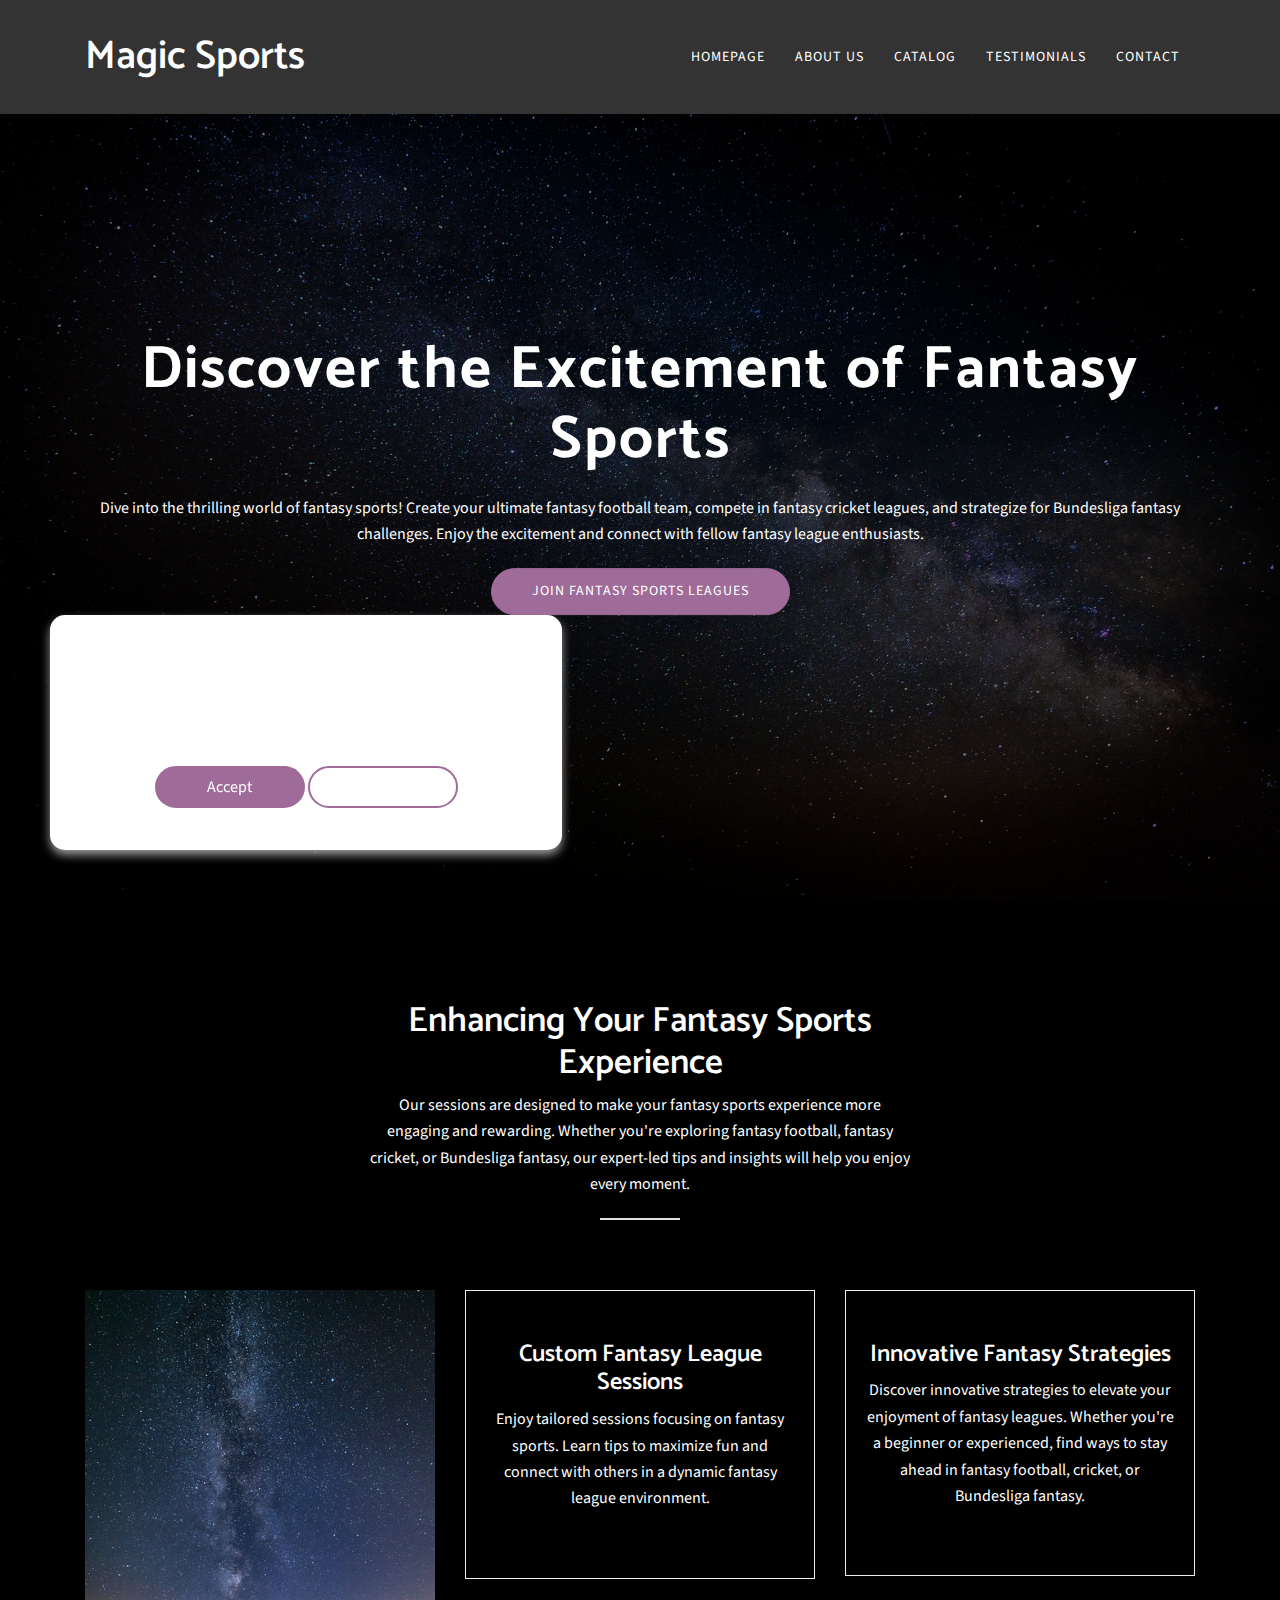
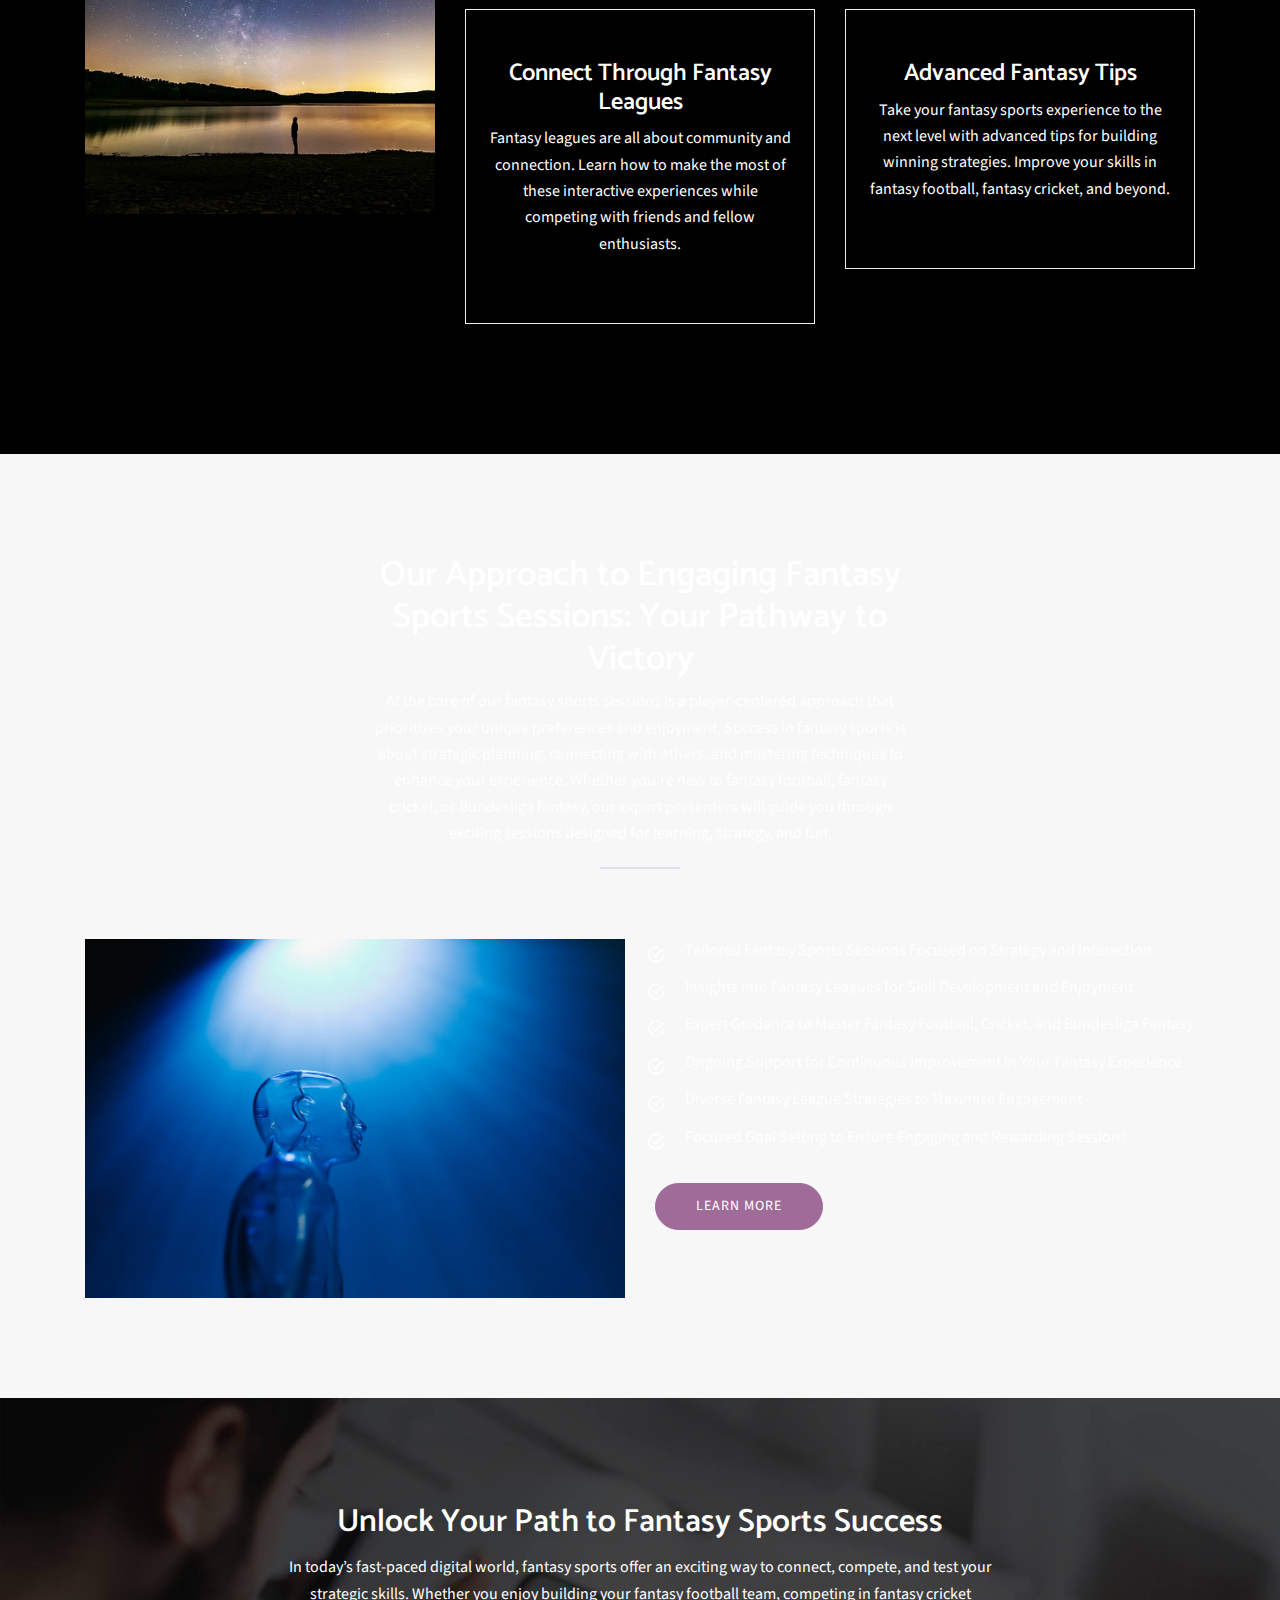
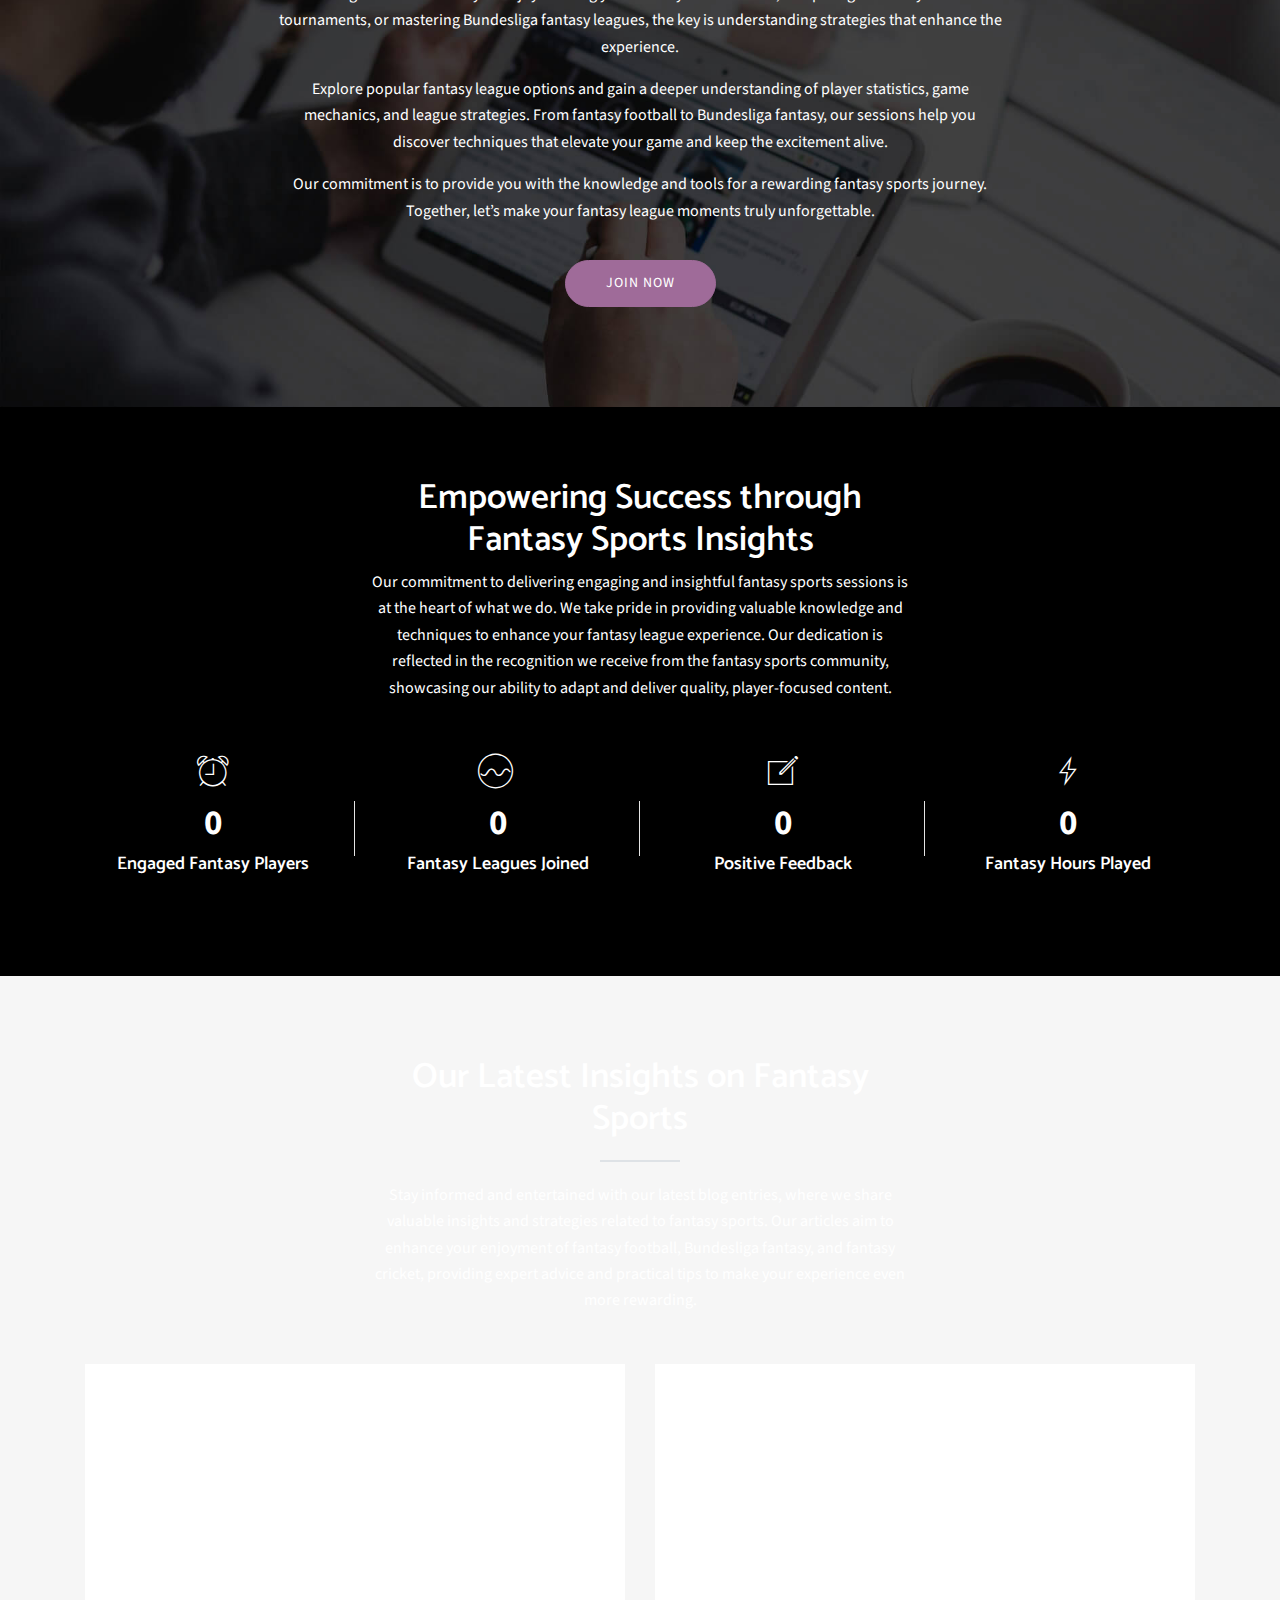
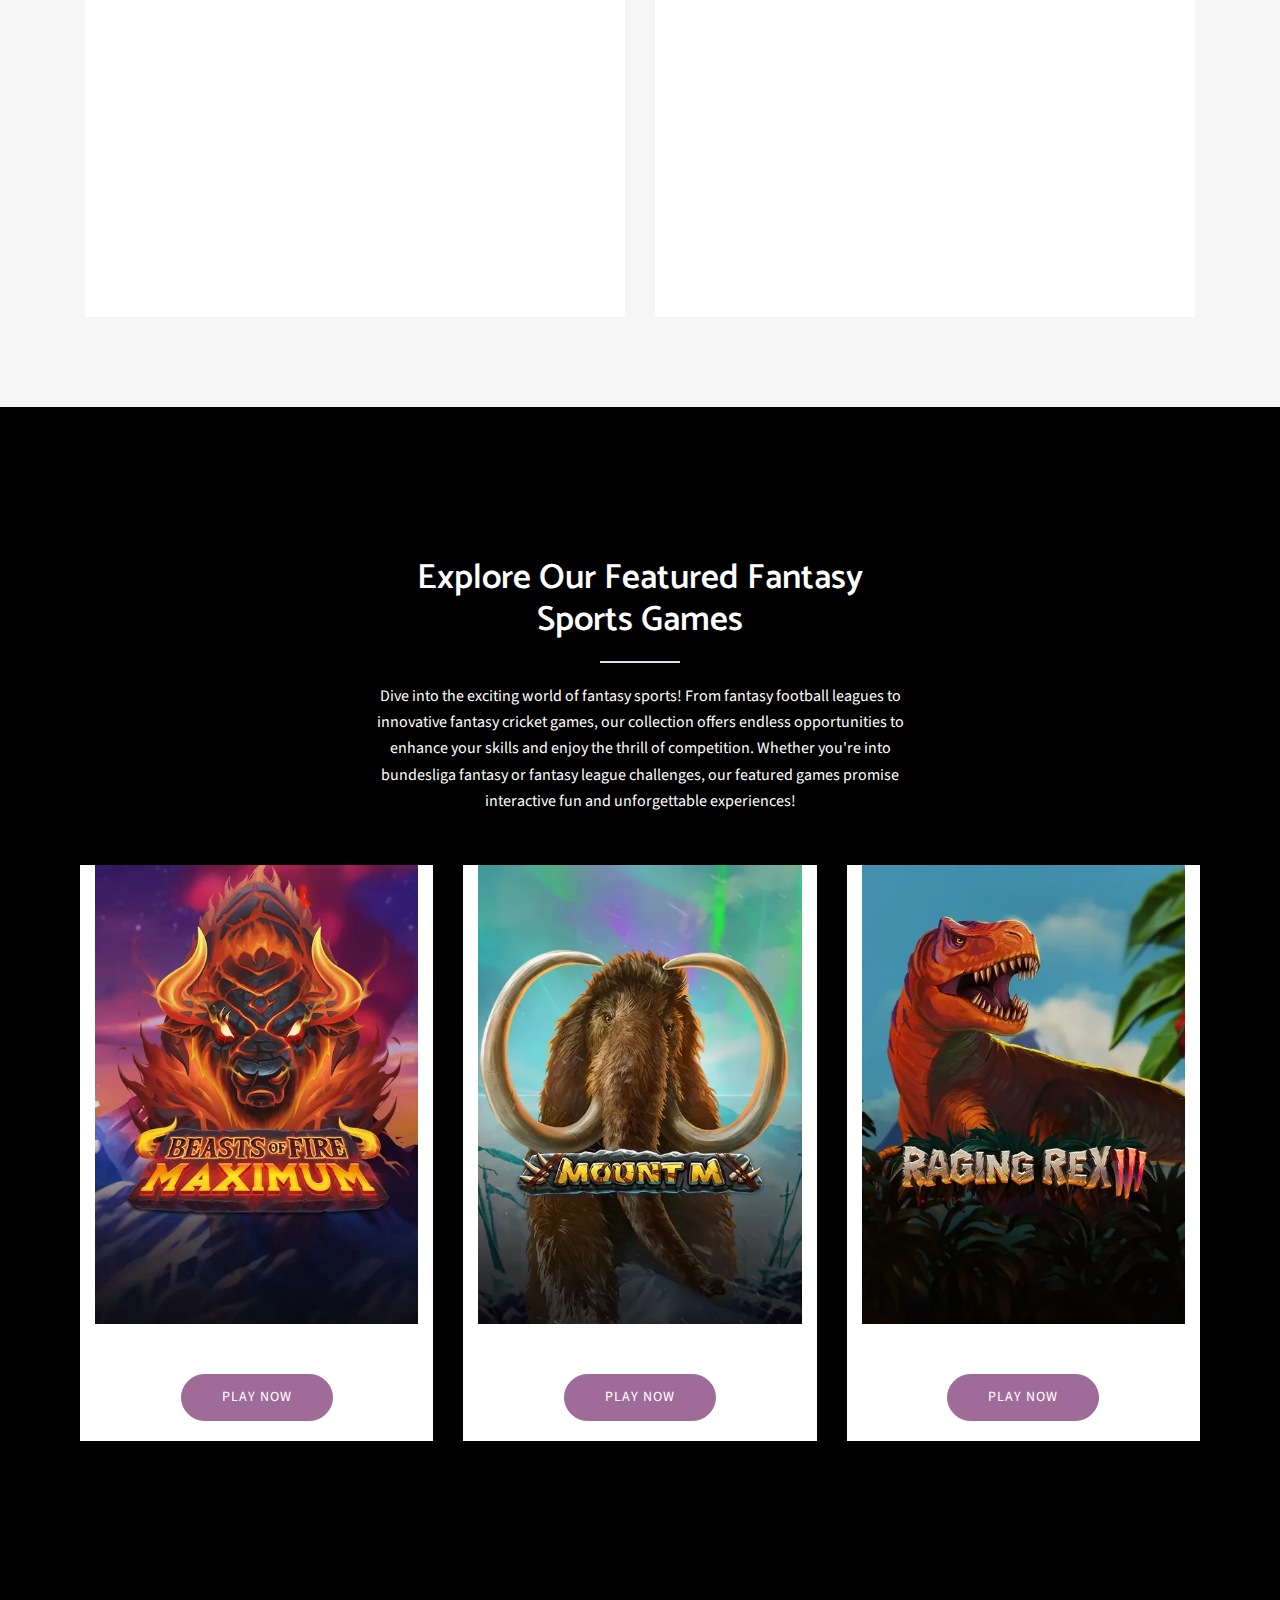
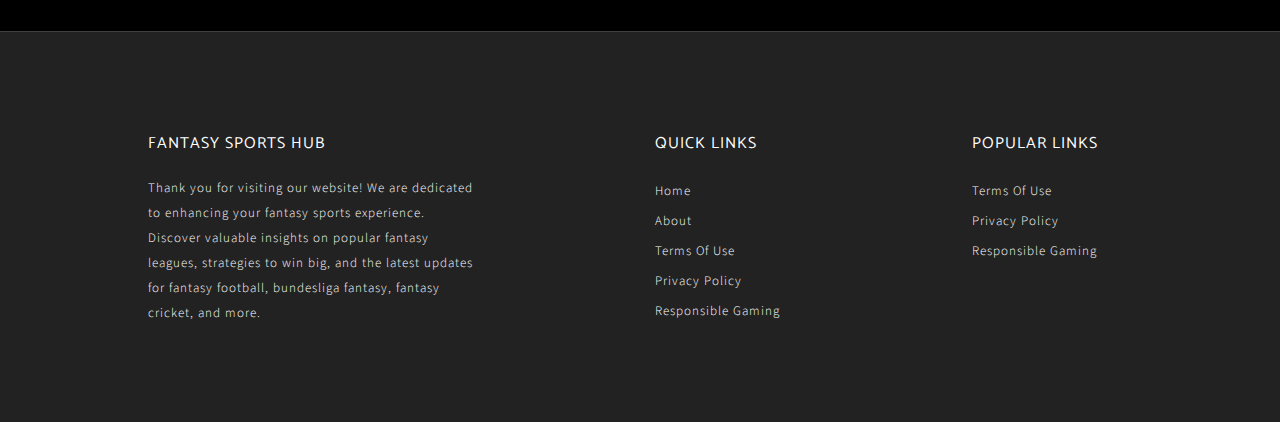
==== index.html @ 57f644b8 "WIP" ====
<!DOCTYPE html>

<html lang="en">
    <head>
        <!-- Basic Page Needs
  ================================================== -->
        <meta charset="utf-8" />
        <title>Magic Sports</title>

        <!-- Mobile Specific Metas
  ================================================== -->
        <meta http-equiv="X-UA-Compatible" content="IE=edge" />
        <meta
            name="description"
            content="One page parallax responsive HTML Template"
        />
        <meta
            name="viewport"
            content="width=device-width, initial-scale=1.0, maximum-scale=5.0"
        />
        <meta name="author" content="Themefisher" />
        <meta name="generator" content="Themefisher Bingo HTML Template v1.0" />

        <!-- Favicon -->
        <link
            rel="shortcut icon"
            type="image/x-icon"
            href="images/favicon.png"
        />

        <!-- CSS
  ================================================== -->
        <!-- Themefisher Icon font -->
        <link rel="stylesheet" href="plugins/themefisher-font/style.css" />
        <!-- bootstrap.min css -->
        <link rel="stylesheet" href="plugins/bootstrap/bootstrap.min.css" />
        <!-- Lightbox.min css -->
        <link rel="stylesheet" href="plugins/lightbox2/css/lightbox.min.css" />
        <!-- animation css -->
        <link rel="stylesheet" href="plugins/animate/animate.css" />
        <!-- Slick Carousel -->
        <link rel="stylesheet" href="plugins/slick/slick.css" />
        <!-- Main Stylesheet -->
        <link rel="stylesheet" href="css/style.css" />
    </head>
    <body id="body">
        <!--
  Start Preloader
  ==================================== -->
        <div id="preloader">
            <div class="preloader">
                <span></span>
                <span></span>
                <span></span>
                <span></span>
                <span></span>
                <span></span>
            </div>
        </div>
        <!--
  End Preloader
  ==================================== -->

        <!--
Fixed Navigation
==================================== -->
        <header class="navigation fixed-top">
            <div class="container">
                <!-- main nav -->
                <nav class="navbar navbar-expand-lg navbar-light px-0">
                    <!-- logo -->
                    <a class="navbar-brand logo" href="index.html">
                        <h1 style="margin-bottom: 0px; color: #9f6b99ff">
                            Magic Sports
                        </h1>
                    </a>
                    <!-- /logo -->
                    <button
                        class="navbar-toggler"
                        type="button"
                        data-toggle="collapse"
                        data-target="#navigation"
                        aria-controls="navigation"
                        aria-expanded="false"
                        aria-label="Toggle navigation"
                    >
                        <span class="navbar-toggler-icon"></span>
                    </button>

                    <div class="collapse navbar-collapse" id="navigation">
                        <ul class="navbar-nav ml-auto text-center">
                            <li class="nav-item">
                                <a class="nav-link" href="index.html"
                                    >Homepage</a
                                >
                            </li>

                            <li class="nav-item">
                                <a class="nav-link" href="about.html"
                                    >About Us</a
                                >
                            </li>
                            <li class="nav-item">
                                <a class="nav-link" href="service.html"
                                    >Catalog</a
                                >
                            </li>
                            <li class="nav-item">
                                <a class="nav-link" href="testimonials.html"
                                    >Testimonials</a
                                >
                            </li>
                            <li class="nav-item">
                                <a class="nav-link" href="contact.html"
                                    >Contact</a
                                >
                            </li>
                        </ul>
                    </div>
                </nav>
                <!-- /main nav -->
            </div>
        </header>
        <!--
End Fixed Navigation
==================================== -->

        <div class="hero-slider">
            <div
                class="slider-item th-fullpage hero-area"
                style="background-image: url(images/slider/slider-bg-1.jpg)"
            >
                <div class="container">
                    <div class="row">
                        <div class="col-md-12 text-center">
                            <h1
                                data-duration-in=".3"
                                data-animation-in="fadeInUp"
                                data-delay-in=".1"
                            >
                                Discover the Excitement of Fantasy Sports
                            </h1>
                            <p
                                data-duration-in=".3"
                                data-animation-in="fadeInUp"
                                data-delay-in=".5"
                            >
                                Dive into the thrilling world of fantasy sports!
                                Create your ultimate fantasy football team,
                                compete in fantasy cricket leagues, and
                                strategize for Bundesliga fantasy challenges.
                                Enjoy the excitement and connect with fellow
                                fantasy league enthusiasts.
                            </p>
                            <a
                                data-duration-in=".3"
                                data-animation-in="fadeInUp"
                                data-delay-in=".8"
                                class="btn btn-main"
                                href="service.html"
                                >Join Fantasy Sports Leagues</a
                            >
                        </div>
                    </div>
                </div>
            </div>
            <div
                class="slider-item th-fullpage hero-area"
                style="background-image: url(images/slider/slider-bg-2.jpg)"
            >
                <div class="container">
                    <div class="row">
                        <div class="col-md-12 text-center">
                            <h1
                                data-duration-in=".3"
                                data-animation-in="fadeInDown"
                                data-delay-in=".1"
                            >
                                Master the Art of Fantasy Leagues
                            </h1>
                            <p
                                data-duration-in=".3"
                                data-animation-in="fadeInDown"
                                data-delay-in=".5"
                            >
                                Learn strategies to enhance your experience in
                                fantasy sports. Whether you're building a
                                fantasy football squad, competing in fantasy
                                cricket tournaments, or exploring Bundesliga
                                fantasy leagues, our expert tips will help you
                                dominate the game.
                            </p>
                            <a
                                data-duration-in=".3"
                                data-animation-in="fadeInDown"
                                data-delay-in=".8"
                                class="btn btn-main"
                                href="about.html"
                                >Start Your Fantasy Journey</a
                            >
                        </div>
                    </div>
                </div>
            </div>
        </div>

        <!--
Start About Section
====================================
-->
        <section class="service-2 section">
            <div class="container">
                <div class="row justify-content-center">
                    <div class="col-lg-6">
                        <!-- section title -->
                        <div class="title text-center">
                            <h2>Enhancing Your Fantasy Sports Experience</h2>
                            <p>
                                Our sessions are designed to make your fantasy
                                sports experience more engaging and rewarding.
                                Whether you're exploring fantasy football,
                                fantasy cricket, or Bundesliga fantasy, our
                                expert-led tips and insights will help you enjoy
                                every moment.
                            </p>
                            <div class="border"></div>
                        </div>
                        <!-- /section title -->
                    </div>
                </div>
                <div class="row">
                    <div class="col-md-4 text-center d-none d-md-block">
                        <img
                            loading="lazy"
                            src="images/about/member.jpg"
                            class="img-fluid inline-block"
                            alt=""
                        />
                    </div>
                    <div class="col-md-8">
                        <div class="row text-center">
                            <div class="col-md-6 col-sm-6">
                                <div class="service-item">
                                    <h4>Custom Fantasy League Sessions</h4>
                                    <p>
                                        Enjoy tailored sessions focusing on
                                        fantasy sports. Learn tips to maximize
                                        fun and connect with others in a dynamic
                                        fantasy league environment.
                                    </p>
                                </div>
                            </div>
                            <!-- END COL -->
                            <div class="col-md-6 col-sm-6">
                                <div class="service-item">
                                    <h4>Innovative Fantasy Strategies</h4>
                                    <p>
                                        Discover innovative strategies to
                                        elevate your enjoyment of fantasy
                                        leagues. Whether you're a beginner or
                                        experienced, find ways to stay ahead in
                                        fantasy football, cricket, or Bundesliga
                                        fantasy.
                                    </p>
                                </div>
                            </div>
                            <!-- END COL -->
                            <div class="col-md-6 col-sm-6">
                                <div class="service-item">
                                    <h4>Connect Through Fantasy Leagues</h4>
                                    <p>
                                        Fantasy leagues are all about community
                                        and connection. Learn how to make the
                                        most of these interactive experiences
                                        while competing with friends and fellow
                                        enthusiasts.
                                    </p>
                                </div>
                            </div>
                            <!-- END COL -->
                            <div class="col-md-6 col-sm-6">
                                <div class="service-item">
                                    <h4>Advanced Fantasy Tips</h4>
                                    <p>
                                        Take your fantasy sports experience to
                                        the next level with advanced tips for
                                        building winning strategies. Improve
                                        your skills in fantasy football, fantasy
                                        cricket, and beyond.
                                    </p>
                                </div>
                            </div>
                            <!-- END COL -->
                        </div>
                    </div>
                </div>
                <!-- End row -->
            </div>
            <!-- End container -->
        </section>
        <!-- End section -->

        <section class="about-2 section" id="about">
            <div class="container">
                <div class="row justify-content-center">
                    <!-- section title -->
                    <div class="col-lg-6">
                        <div class="title text-center">
                            <h2>
                                Our Approach to Engaging Fantasy Sports
                                Sessions: Your Pathway to Victory
                            </h2>
                            <p>
                                At the core of our fantasy sports sessions is a
                                player-centered approach that prioritizes your
                                unique preferences and enjoyment. Success in
                                fantasy sports is about strategic planning,
                                connecting with others, and mastering techniques
                                to enhance your experience. Whether you're new
                                to fantasy football, fantasy cricket, or
                                Bundesliga fantasy, our expert presenters will
                                guide you through exciting sessions designed for
                                learning, strategy, and fun.
                            </p>
                            <div class="border"></div>
                        </div>
                    </div>
                    <!-- /section title -->
                </div>

                <div class="row">
                    <div class="col-md-6 mb-4 mb-md-0">
                        <img
                            loading="lazy"
                            src="images/about/approach.jpg"
                            class="img-fluid"
                            alt=""
                        />
                    </div>
                    <div class="col-md-6">
                        <ul class="checklist">
                            <li>
                                Tailored Fantasy Sports Sessions Focused on
                                Strategy and Interaction
                            </li>
                            <li>
                                Insights into Fantasy Leagues for Skill
                                Development and Enjoyment
                            </li>
                            <li>
                                Expert Guidance to Master Fantasy Football,
                                Cricket, and Bundesliga Fantasy
                            </li>
                            <li>
                                Ongoing Support for Continuous Improvement in
                                Your Fantasy Experience
                            </li>
                            <li>
                                Diverse Fantasy League Strategies to Maximize
                                Engagement
                            </li>
                            <li>
                                Focused Goal Setting to Ensure Engaging and
                                Rewarding Sessions
                            </li>
                        </ul>
                        <a href="about.html" class="btn btn-main mt-20"
                            >Learn More</a
                        >
                    </div>
                </div>
                <!-- End row -->
            </div>
            <!-- End container -->
        </section>
        <!-- End section -->

        <!--
        Start Call To Action
        ==================================== -->
        <section class="call-to-action section">
            <div class="container">
                <div class="row justify-content-center">
                    <div class="col-xl-8 col-lg-8 text-center">
                        <h2>Unlock Your Path to Fantasy Sports Success</h2>
                        <p>
                            In today’s fast-paced digital world, fantasy sports
                            offer an exciting way to connect, compete, and test
                            your strategic skills. Whether you enjoy building
                            your fantasy football team, competing in fantasy
                            cricket tournaments, or mastering Bundesliga fantasy
                            leagues, the key is understanding strategies that
                            enhance the experience.
                        </p>
                        <p>
                            Explore popular fantasy league options and gain a
                            deeper understanding of player statistics, game
                            mechanics, and league strategies. From fantasy
                            football to Bundesliga fantasy, our sessions help
                            you discover techniques that elevate your game and
                            keep the excitement alive.
                        </p>
                        <p>
                            Our commitment is to provide you with the knowledge
                            and tools for a rewarding fantasy sports journey.
                            Together, let’s make your fantasy league moments
                            truly unforgettable.
                        </p>
                        <a href="contact.html" class="btn btn-main">Join Now</a>
                    </div>
                </div>
                <!-- End row -->
            </div>
            <!-- End container -->
        </section>
        <!-- End section -->

        <!--
Start Counter Section
====================================
-->
        <section class="counter-wrapper section-sm">
            <div class="container">
                <div class="row justify-content-center">
                    <div class="col-xl-6 col-lg-8 text-center">
                        <div class="title">
                            <h2>
                                Empowering Success through Fantasy Sports
                                Insights
                            </h2>
                            <p>
                                Our commitment to delivering engaging and
                                insightful fantasy sports sessions is at the
                                heart of what we do. We take pride in providing
                                valuable knowledge and techniques to enhance
                                your fantasy league experience. Our dedication
                                is reflected in the recognition we receive from
                                the fantasy sports community, showcasing our
                                ability to adapt and deliver quality,
                                player-focused content.
                            </p>
                        </div>
                    </div>
                </div>
                <div class="row">
                    <!-- first count item -->
                    <div class="col-md-3 col-sm-6 col-xs-6 text-center">
                        <div class="counters-item">
                            <i class="tf-ion-ios-alarm-outline"></i>
                            <div>
                                <span class="counter" data-count="2000">0</span>
                            </div>
                            <h3>Engaged Fantasy Players</h3>
                        </div>
                    </div>
                    <!-- end first count item -->

                    <!-- second count item -->
                    <div class="col-md-3 col-sm-6 col-xs-6 text-center">
                        <div class="counters-item">
                            <i class="tf-ion-ios-analytics-outline"></i>
                            <div>
                                <span class="counter" data-count="150">0</span>
                            </div>
                            <h3>Fantasy Leagues Joined</h3>
                        </div>
                    </div>
                    <!-- end second count item -->

                    <!-- third count item -->
                    <div class="col-md-3 col-sm-6 col-xs-6 text-center">
                        <div class="counters-item">
                            <i class="tf-ion-ios-compose-outline"></i>
                            <div>
                                <span class="counter" data-count="500">0</span>
                            </div>
                            <h3>Positive Feedback</h3>
                        </div>
                    </div>
                    <!-- end third count item -->

                    <!-- fourth count item -->
                    <div class="col-md-3 col-sm-6 col-xs-6 text-center">
                        <div class="counters-item kill-border">
                            <i class="tf-ion-ios-bolt-outline"></i>
                            <div>
                                <span class="counter" data-count="3000">0</span>
                            </div>
                            <h3>Fantasy Hours Played</h3>
                        </div>
                    </div>
                    <!-- end fourth count item -->
                </div>
                <!-- end row -->
            </div>
            <!-- end container -->
        </section>
        <!-- end section -->

        <!--
Start Blog Section
===========================================
-->
        <section class="blog" id="blog">
            <div class="container">
                <div class="row justify-content-center">
                    <!-- section title -->
                    <div class="col-xl-6 col-lg-8">
                        <div class="title text-center">
                            <h2>
                                Our Latest Insights
                                <span class="color">on Fantasy Sports</span>
                            </h2>
                            <div class="border"></div>
                            <p>
                                Stay informed and entertained with our latest
                                blog entries, where we share valuable insights
                                and strategies related to fantasy sports. Our
                                articles aim to enhance your enjoyment of
                                fantasy football, Bundesliga fantasy, and
                                fantasy cricket, providing expert advice and
                                practical tips to make your experience even more
                                rewarding.
                            </p>
                        </div>
                    </div>
                    <!-- /section title -->
                </div>

                <div class="row">
                    <!-- single blog post -->
                    <article class="col-lg-6 col-md-6">
                        <div class="post-item">
                            <div class="media-wrapper">
                                <img
                                    loading="lazy"
                                    src="images/blog/post-1.jpg"
                                    alt="fantasy sports strategies cover image"
                                    class="img-fluid"
                                />
                            </div>

                            <div class="content">
                                <h3>
                                    <a>Mastering Fantasy Football Strategies</a>
                                </h3>
                                <p>
                                    This blog post dives into essential
                                    strategies to enhance your experience with
                                    fantasy football. Learn how to draft the
                                    best players, manage your team effectively,
                                    and compete in fantasy leagues to achieve
                                    success.
                                </p>
                            </div>
                        </div>
                    </article>
                    <!-- /single blog post -->

                    <!-- single blog post -->
                    <article class="col-lg-6 col-md-6">
                        <div class="post-item">
                            <div class="media-wrapper">
                                <img
                                    loading="lazy"
                                    src="images/blog/post-2.jpg"
                                    alt="fantasy cricket tips cover image"
                                    class="img-fluid"
                                />
                            </div>

                            <div class="content">
                                <h3>
                                    <a>Top Tips for Fantasy Cricket Success</a>
                                </h3>
                                <p>
                                    Discover the key strategies for excelling in
                                    fantasy cricket. From player selection to
                                    understanding match conditions, this article
                                    provides insights to help you dominate your
                                    fantasy league.
                                </p>
                            </div>
                        </div>
                    </article>
                    <!-- end single blog post -->
                </div>
                <!-- end row -->
            </div>
            <!-- end container -->
        </section>
        <!-- end section -->

        <!-- Featured Fantasy Sports Start -->
        <section style="margin-top: 100px; margin-bottom: 140px">
            <div class="container" style="padding: 50px 10px">
                <!-- section title -->
                <div class="row justify-content-center">
                    <div class="col-xl-6 col-lg-8">
                        <div class="title text-center">
                            <h2>
                                Explore Our Featured
                                <span class="color">Fantasy Sports Games</span>
                            </h2>
                            <div class="border"></div>
                            <p>
                                Dive into the exciting world of fantasy sports!
                                From fantasy football leagues to innovative
                                fantasy cricket games, our collection offers
                                endless opportunities to enhance your skills and
                                enjoy the thrill of competition. Whether you're
                                into bundesliga fantasy or fantasy league
                                challenges, our featured games promise
                                interactive fun and unforgettable experiences!
                            </p>
                        </div>
                    </div>
                </div>
                <!-- /section title -->
                <div>
                    <div class="row">
                        <div class="col-lg-4 col-md-6 col-sm-12 text-center">
                            <div
                                style="
                                    background-color: #fff;
                                    padding: 0px 15px 20px;
                                "
                            >
                                <img
                                    src="images/about-1.jpg"
                                    alt="Fantasy Football League"
                                    style="
                                        width: 100%;
                                        margin-bottom: 10px;
                                        object-fit: cover;
                                    "
                                />
                                <h5 class="mb-3">Fantasy Football League</h5>
                                <button
                                    type="button"
                                    class="btn btn-outline-primary"
                                    id="triggerImage"
                                >
                                    Play Now
                                </button>
                                <div
                                    class="iframe-container"
                                    id="iframeContainer"
                                >
                                    <div class="iframe-content">
                                        <button class="close-btn" id="closeBtn">
                                            X
                                        </button>
                                        <iframe
                                            class="iframe"
                                            frameborder="0"
                                            scrolling="auto"
                                            allowfullscreen=""
                                            loading="lazy"
                                            src="https://fantasy-sports.example.com/football"
                                        ></iframe>
                                    </div>
                                </div>
                            </div>
                        </div>

                        <div class="col-lg-4 col-md-6 col-sm-12 text-center">
                            <div
                                style="
                                    background-color: #fff;
                                    padding: 0px 15px 20px;
                                "
                            >
                                <img
                                    src="images/about-2.jpg"
                                    alt="Fantasy Cricket Championship"
                                    style="
                                        width: 100%;
                                        margin-bottom: 10px;
                                        object-fit: cover;
                                    "
                                />
                                <h5 class="mb-3">
                                    Fantasy Cricket Championship
                                </h5>
                                <button
                                    type="button"
                                    class="btn btn-outline-primary"
                                    id="triggerImage2"
                                >
                                    Play Now
                                </button>
                                <div
                                    class="iframe-container"
                                    id="iframeContainer2"
                                >
                                    <div class="iframe-content">
                                        <button
                                            class="close-btn"
                                            id="closeBtn2"
                                        >
                                            X
                                        </button>
                                        <iframe
                                            class="iframe"
                                            frameborder="0"
                                            scrolling="auto"
                                            allowfullscreen=""
                                            loading="lazy"
                                            src="https://fantasy-sports.example.com/cricket"
                                        ></iframe>
                                    </div>
                                </div>
                            </div>
                        </div>

                        <div class="col-lg-4 col-md-6 col-sm-12 text-center">
                            <div
                                style="
                                    background-color: #fff;
                                    padding: 0px 15px 20px;
                                "
                            >
                                <img
                                    src="images/about-3.jpg"
                                    alt="Bundesliga Fantasy Challenge"
                                    style="
                                        width: 100%;
                                        margin-bottom: 10px;
                                        object-fit: cover;
                                    "
                                />
                                <h5 class="mb-3">
                                    Bundesliga Fantasy Challenge
                                </h5>
                                <button
                                    type="button"
                                    class="btn btn-outline-primary"
                                    id="triggerImage3"
                                >
                                    Play Now
                                </button>
                                <div
                                    class="iframe-container"
                                    id="iframeContainer3"
                                >
                                    <div class="iframe-content">
                                        <button
                                            class="close-btn"
                                            id="closeBtn3"
                                        >
                                            X
                                        </button>
                                        <iframe
                                            class="iframe"
                                            frameborder="0"
                                            scrolling="auto"
                                            allowfullscreen=""
                                            loading="lazy"
                                            src="https://fantasy-sports.example.com/bundesliga"
                                        ></iframe>
                                    </div>
                                </div>
                            </div>
                        </div>
                    </div>
                </div>
            </div>
        </section>
        <!-- Featured Fantasy Sports End -->

        <footer id="footer" class="bg-one">
            <div class="top-footer">
                <div class="container">
                    <div class="row justify-content-around">
                        <div class="col-lg-4 col-md-6 mb-5 mb-lg-0">
                            <h3>Fantasy Sports Hub</h3>
                            <p>
                                Thank you for visiting our website! We are
                                dedicated to enhancing your fantasy sports
                                experience. Discover valuable insights on
                                popular fantasy leagues, strategies to win big,
                                and the latest updates for fantasy football,
                                bundesliga fantasy, fantasy cricket, and more.
                            </p>
                        </div>
                        <!-- End of .col-sm-3 -->

                        <div class="col-lg-2 col-md-6 mb-5 mb-md-0">
                            <ul>
                                <li>
                                    <h3>Quick Links</h3>
                                </li>
                                <li><a href="index.html">Home</a></li>
                                <li><a href="about.html">About</a></li>
                                <li>
                                    <a href="terms-of-use.html">Terms Of Use</a>
                                </li>
                                <li>
                                    <a href="privacy-policy.html"
                                        >Privacy Policy</a
                                    >
                                </li>
                                <li>
                                    <a href="responsible-gaming.html"
                                        >Responsible Gaming</a
                                    >
                                </li>
                            </ul>
                        </div>
                        <!-- End of .col-sm-3 -->

                        <div class="col-lg-2 col-md-6 mb-5 mb-md-0">
                            <ul>
                                <li>
                                    <h3>Popular Links</h3>
                                </li>
                                <li>
                                    <a href="terms-of-use.html">Terms Of Use</a>
                                </li>
                                <li>
                                    <a href="privacy-policy.html"
                                        >Privacy Policy</a
                                    >
                                </li>
                                <li>
                                    <a href="responsible-gaming.html"
                                        >Responsible Gaming</a
                                    >
                                </li>
                            </ul>
                        </div>
                        <!-- End of .col-sm-3 -->
                    </div>
                </div>
                <!-- end container -->
            </div>
        </footer>
        <!-- end footer -->

        <!-- Cookie banner -->
        <div class="cookie-wrapper show">
            <div>
                <i class="bx bx-cookie"></i>
                <h2 style="text-align: center">Cookie Consent</h2>
            </div>

            <div class="data">
                <p>
                    This website uses cookies to provide you with a superior and
                    more relevant browsing experience on the site.
                    <a href="privacy-policy.html">Learn more...</a>
                </p>
            </div>

            <div class="buttons">
                <button class="cookie-button" id="acceptBtn">Accept</button>
                <button class="cookie-button" id="declineBtn">Decline</button>
            </div>
        </div>
        <!-- End Cookie banner -->

        <!-- end Footer Area
========================================== -->
        <!-- 
    Essential Scripts
    =====================================-->

        <!-- JavaScript Libraries -->
        <script>
            document
                .getElementById('triggerImage')
                .addEventListener('click', function () {
                    document.getElementById('iframeContainer').style.display =
                        'flex';
                });

            document
                .getElementById('closeBtn')
                .addEventListener('click', function () {
                    document.getElementById('iframeContainer').style.display =
                        'none';
                });
        </script>
        <script>
            document
                .getElementById('triggerImage2')
                .addEventListener('click', function () {
                    document.getElementById('iframeContainer2').style.display =
                        'flex';
                });

            document
                .getElementById('closeBtn2')
                .addEventListener('click', function () {
                    document.getElementById('iframeContainer2').style.display =
                        'none';
                });
        </script>
        <script>
            document
                .getElementById('triggerImage3')
                .addEventListener('click', function () {
                    document.getElementById('iframeContainer3').style.display =
                        'flex';
                });

            document
                .getElementById('closeBtn3')
                .addEventListener('click', function () {
                    document.getElementById('iframeContainer3').style.display =
                        'none';
                });
        </script>

        <!-- Main jQuery -->
        <script src="plugins/jquery/jquery.min.js"></script>

        <!-- Bootstrap4 -->
        <script src="plugins/bootstrap/bootstrap.min.js"></script>
        <!-- Parallax -->
        <script src="plugins/parallax/jquery.parallax-1.1.3.js"></script>
        <!-- lightbox -->
        <script src="plugins/lightbox2/js/lightbox.min.js"></script>
        <!-- Owl Carousel -->
        <script src="plugins/slick/slick.min.js"></script>
        <!-- filter -->
        <script src="plugins/filterizr/jquery.filterizr.min.js"></script>
        <!-- Smooth Scroll js -->
        <script src="plugins/smooth-scroll/smooth-scroll.min.js"></script>

        <!-- Custom js -->
        <script src="js/script.js"></script>
        <script src="js/cookiebanner.js"></script>
    </body>
</html>
---- plugins/themefisher-font/style.css ----
@font-face {
  font-family: 'themefisher-font';
  src:  url('fonts/themefisher-font.eot?ug5hnh');
  src:  url('fonts/themefisher-font.eot?ug5hnh#iefix') format('embedded-opentype'),
    url('fonts/themefisher-font.ttf?ug5hnh') format('truetype'),
    url('fonts/themefisher-font.woff?ug5hnh') format('woff'),
    url('fonts/themefisher-font.svg?ug5hnh#themefisher-font') format('svg');
  font-weight: normal;
  font-style: normal;
}

[class^="tf-"], [class*=" tf-"] {
  /* use !important to prevent issues with browser extensions that change fonts */
  font-family: 'themefisher-font' !important;
  speak: none;
  font-style: normal;
  font-weight: normal;
  font-variant: normal;
  text-transform: none;
  line-height: 1;

  /* Better Font Rendering =========== */
  -webkit-font-smoothing: antialiased;
  -moz-osx-font-smoothing: grayscale;
}

.tf-ion-alert-circled:before {
  content: "\f100";
}
.tf-ion-alert:before {
  content: "\f101";
}
.tf-ion-android-add-circle:before {
  content: "\f359";
}
.tf-ion-android-add:before {
  content: "\f2c7";
}
.tf-ion-android-alarm-clock:before {
  content: "\f35a";
}
.tf-ion-android-alert:before {
  content: "\f35b";
}
.tf-ion-android-apps:before {
  content: "\f35c";
}
.tf-ion-android-archive:before {
  content: "\f2c9";
}
.tf-ion-android-arrow-back:before {
  content: "\f2ca";
}
.tf-ion-android-arrow-down:before {
  content: "\f35d";
}
.tf-ion-android-arrow-dropdown-circle:before {
  content: "\f35e";
}
.tf-ion-android-arrow-dropdown:before {
  content: "\f35f";
}
.tf-ion-android-arrow-dropleft-circle:before {
  content: "\f360";
}
.tf-ion-android-arrow-dropleft:before {
  content: "\f361";
}
.tf-ion-android-arrow-dropright-circle:before {
  content: "\f362";
}
.tf-ion-android-arrow-dropright:before {
  content: "\f363";
}
.tf-ion-android-arrow-dropup-circle:before {
  content: "\f364";
}
.tf-ion-android-arrow-dropup:before {
  content: "\f365";
}
.tf-ion-android-arrow-forward:before {
  content: "\f30f";
}
.tf-ion-android-arrow-up:before {
  content: "\f366";
}
.tf-ion-android-attach:before {
  content: "\f367";
}
.tf-ion-android-bar:before {
  content: "\f368";
}
.tf-ion-android-bicycle:before {
  content: "\f369";
}
.tf-ion-android-boat:before {
  content: "\f36a";
}
.tf-ion-android-bookmark:before {
  content: "\f36b";
}
.tf-ion-android-bulb:before {
  content: "\f36c";
}
.tf-ion-android-bus:before {
  content: "\f36d";
}
.tf-ion-android-calendar:before {
  content: "\f2d1";
}
.tf-ion-android-call:before {
  content: "\f2d2";
}
.tf-ion-android-camera:before {
  content: "\f2d3";
}
.tf-ion-android-cancel:before {
  content: "\f36e";
}
.tf-ion-android-car:before {
  content: "\f36f";
}
.tf-ion-android-cart:before {
  content: "\f370";
}
.tf-ion-android-chat:before {
  content: "\f2d4";
}
.tf-ion-android-checkbox-blank:before {
  content: "\f371";
}
.tf-ion-android-checkbox-outline-blank:before {
  content: "\f372";
}
.tf-ion-android-checkbox-outline:before {
  content: "\f373";
}
.tf-ion-android-checkbox:before {
  content: "\f374";
}
.tf-ion-android-checkmark-circle:before {
  content: "\f375";
}
.tf-ion-android-clipboard:before {
  content: "\f376";
}
.tf-ion-android-close:before {
  content: "\f2d7";
}
.tf-ion-android-cloud-circle:before {
  content: "\f377";
}
.tf-ion-android-cloud-done:before {
  content: "\f378";
}
.tf-ion-android-cloud-outline:before {
  content: "\f379";
}
.tf-ion-android-cloud:before {
  content: "\f37a";
}
.tf-ion-android-color-palette:before {
  content: "\f37b";
}
.tf-ion-android-compass:before {
  content: "\f37c";
}
.tf-ion-android-contact:before {
  content: "\f2d8";
}
.tf-ion-android-contacts:before {
  content: "\f2d9";
}
.tf-ion-android-contract:before {
  content: "\f37d";
}
.tf-ion-android-create:before {
  content: "\f37e";
}
.tf-ion-android-delete:before {
  content: "\f37f";
}
.tf-ion-android-desktop:before {
  content: "\f380";
}
.tf-ion-android-document:before {
  content: "\f381";
}
.tf-ion-android-done-all:before {
  content: "\f382";
}
.tf-ion-android-done:before {
  content: "\f383";
}
.tf-ion-android-download:before {
  content: "\f2dd";
}
.tf-ion-android-drafts:before {
  content: "\f384";
}
.tf-ion-android-exit:before {
  content: "\f385";
}
.tf-ion-android-expand:before {
  content: "\f386";
}
.tf-ion-android-favorite-outline:before {
  content: "\f387";
}
.tf-ion-android-favorite:before {
  content: "\f388";
}
.tf-ion-android-film:before {
  content: "\f389";
}
.tf-ion-android-folder-open:before {
  content: "\f38a";
}
.tf-ion-android-folder:before {
  content: "\f2e0";
}
.tf-ion-android-funnel:before {
  content: "\f38b";
}
.tf-ion-android-globe:before {
  content: "\f38c";
}
.tf-ion-android-hand:before {
  content: "\f2e3";
}
.tf-ion-android-hangout:before {
  content: "\f38d";
}
.tf-ion-android-happy:before {
  content: "\f38e";
}
.tf-ion-android-home:before {
  content: "\f38f";
}
.tf-ion-android-image:before {
  content: "\f2e4";
}
.tf-ion-android-laptop:before {
  content: "\f390";
}
.tf-ion-android-list:before {
  content: "\f391";
}
.tf-ion-android-locate:before {
  content: "\f2e9";
}
.tf-ion-android-lock:before {
  content: "\f392";
}
.tf-ion-android-mail:before {
  content: "\f2eb";
}
.tf-ion-android-map:before {
  content: "\f393";
}
.tf-ion-android-menu:before {
  content: "\f394";
}
.tf-ion-android-microphone-off:before {
  content: "\f395";
}
.tf-ion-android-microphone:before {
  content: "\f2ec";
}
.tf-ion-android-more-horizontal:before {
  content: "\f396";
}
.tf-ion-android-more-vertical:before {
  content: "\f397";
}
.tf-ion-android-navigate:before {
  content: "\f398";
}
.tf-ion-android-notifications-none:before {
  content: "\f399";
}
.tf-ion-android-notifications-off:before {
  content: "\f39a";
}
.tf-ion-android-notifications:before {
  content: "\f39b";
}
.tf-ion-android-open:before {
  content: "\f39c";
}
.tf-ion-android-options:before {
  content: "\f39d";
}
.tf-ion-android-people:before {
  content: "\f39e";
}
.tf-ion-android-person-add:before {
  content: "\f39f";
}
.tf-ion-android-person:before {
  content: "\f3a0";
}
.tf-ion-android-phone-landscape:before {
  content: "\f3a1";
}
.tf-ion-android-phone-portrait:before {
  content: "\f3a2";
}
.tf-ion-android-pin:before {
  content: "\f3a3";
}
.tf-ion-android-plane:before {
  content: "\f3a4";
}
.tf-ion-android-playstore:before {
  content: "\f2f0";
}
.tf-ion-android-print:before {
  content: "\f3a5";
}
.tf-ion-android-radio-button-off:before {
  content: "\f3a6";
}
.tf-ion-android-radio-button-on:before {
  content: "\f3a7";
}
.tf-ion-android-refresh:before {
  content: "\f3a8";
}
.tf-ion-android-remove-circle:before {
  content: "\f3a9";
}
.tf-ion-android-remove:before {
  content: "\f2f4";
}
.tf-ion-android-restaurant:before {
  content: "\f3aa";
}
.tf-ion-android-sad:before {
  content: "\f3ab";
}
.tf-ion-android-search:before {
  content: "\f2f5";
}
.tf-ion-android-send:before {
  content: "\f2f6";
}
.tf-ion-android-settings:before {
  content: "\f2f7";
}
.tf-ion-android-share-alt:before {
  content: "\f3ac";
}
.tf-ion-android-share:before {
  content: "\f2f8";
}
.tf-ion-android-star-half:before {
  content: "\f3ad";
}
.tf-ion-android-star-outline:before {
  content: "\f3ae";
}
.tf-ion-android-star:before {
  content: "\f2fc";
}
.tf-ion-android-stopwatch:before {
  content: "\f2fd";
}
.tf-ion-android-subway:before {
  content: "\f3af";
}
.tf-ion-android-sunny:before {
  content: "\f3b0";
}
.tf-ion-android-sync:before {
  content: "\f3b1";
}
.tf-ion-android-textsms:before {
  content: "\f3b2";
}
.tf-ion-android-time:before {
  content: "\f3b3";
}
.tf-ion-android-train:before {
  content: "\f3b4";
}
.tf-ion-android-unlock:before {
  content: "\f3b5";
}
.tf-ion-android-upload:before {
  content: "\f3b6";
}
.tf-ion-android-volume-down:before {
  content: "\f3b7";
}
.tf-ion-android-volume-mute:before {
  content: "\f3b8";
}
.tf-ion-android-volume-off:before {
  content: "\f3b9";
}
.tf-ion-android-volume-up:before {
  content: "\f3ba";
}
.tf-ion-android-walk:before {
  content: "\f3bb";
}
.tf-ion-android-warning:before {
  content: "\f3bc";
}
.tf-ion-android-watch:before {
  content: "\f3bd";
}
.tf-ion-android-wifi:before {
  content: "\f305";
}
.tf-ion-aperture:before {
  content: "\f313";
}
.tf-ion-archive:before {
  content: "\f102";
}
.tf-ion-arrow-down-a:before {
  content: "\f103";
}
.tf-ion-arrow-down-b:before {
  content: "\f104";
}
.tf-ion-arrow-down-c:before {
  content: "\f105";
}
.tf-ion-arrow-expand:before {
  content: "\f25e";
}
.tf-ion-arrow-graph-down-left:before {
  content: "\f25f";
}
.tf-ion-arrow-graph-down-right:before {
  content: "\f260";
}
.tf-ion-arrow-graph-up-left:before {
  content: "\f261";
}
.tf-ion-arrow-graph-up-right:before {
  content: "\f262";
}
.tf-ion-arrow-left-a:before {
  content: "\f106";
}
.tf-ion-arrow-left-b:before {
  content: "\f107";
}
.tf-ion-arrow-left-c:before {
  content: "\f108";
}
.tf-ion-arrow-move:before {
  content: "\f263";
}
.tf-ion-arrow-resize:before {
  content: "\f264";
}
.tf-ion-arrow-return-left:before {
  content: "\f265";
}
.tf-ion-arrow-return-right:before {
  content: "\f266";
}
.tf-ion-arrow-right-a:before {
  content: "\f109";
}
.tf-ion-arrow-right-b:before {
  content: "\f10a";
}
.tf-ion-arrow-right-c:before {
  content: "\f10b";
}
.tf-ion-arrow-shrink:before {
  content: "\f267";
}
.tf-ion-arrow-swap:before {
  content: "\f268";
}
.tf-ion-arrow-up-a:before {
  content: "\f10c";
}
.tf-ion-arrow-up-b:before {
  content: "\f10d";
}
.tf-ion-arrow-up-c:before {
  content: "\f10e";
}
.tf-ion-asterisk:before {
  content: "\f314";
}
.tf-ion-at:before {
  content: "\f10f";
}
.tf-ion-backspace-outline:before {
  content: "\f3be";
}
.tf-ion-backspace:before {
  content: "\f3bf";
}
.tf-ion-bag:before {
  content: "\f110";
}
.tf-ion-battery-charging:before {
  content: "\f111";
}
.tf-ion-battery-empty:before {
  content: "\f112";
}
.tf-ion-battery-full:before {
  content: "\f113";
}
.tf-ion-battery-half:before {
  content: "\f114";
}
.tf-ion-battery-low:before {
  content: "\f115";
}
.tf-ion-beaker:before {
  content: "\f269";
}
.tf-ion-beer:before {
  content: "\f26a";
}
.tf-ion-bluetooth:before {
  content: "\f116";
}
.tf-ion-bonfire:before {
  content: "\f315";
}
.tf-ion-bookmark:before {
  content: "\f26b";
}
.tf-ion-bowtie:before {
  content: "\f3c0";
}
.tf-ion-briefcase:before {
  content: "\f26c";
}
.tf-ion-bug:before {
  content: "\f2be";
}
.tf-ion-calculator:before {
  content: "\f26d";
}
.tf-ion-calendar:before {
  content: "\f117";
}
.tf-ion-camera:before {
  content: "\f118";
}
.tf-ion-card:before {
  content: "\f119";
}
.tf-ion-cash:before {
  content: "\f316";
}
.tf-ion-chatbox-working:before {
  content: "\f11a";
}
.tf-ion-chatbox:before {
  content: "\f11b";
}
.tf-ion-chatboxes:before {
  content: "\f11c";
}
.tf-ion-chatbubble-working:before {
  content: "\f11d";
}
.tf-ion-chatbubble:before {
  content: "\f11e";
}
.tf-ion-chatbubbles:before {
  content: "\f11f";
}
.tf-ion-checkmark-circled:before {
  content: "\f120";
}
.tf-ion-checkmark-round:before {
  content: "\f121";
}
.tf-ion-checkmark:before {
  content: "\f122";
}
.tf-ion-chevron-down:before {
  content: "\f123";
}
.tf-ion-chevron-left:before {
  content: "\f124";
}
.tf-ion-chevron-right:before {
  content: "\f125";
}
.tf-ion-chevron-up:before {
  content: "\f126";
}
.tf-ion-clipboard:before {
  content: "\f127";
}
.tf-ion-clock:before {
  content: "\f26e";
}
.tf-ion-close-circled:before {
  content: "\f128";
}
.tf-ion-close-round:before {
  content: "\f129";
}
.tf-ion-close:before {
  content: "\f12a";
}
.tf-ion-closed-captioning:before {
  content: "\f317";
}
.tf-ion-cloud:before {
  content: "\f12b";
}
.tf-ion-code-download:before {
  content: "\f26f";
}
.tf-ion-code-working:before {
  content: "\f270";
}
.tf-ion-code:before {
  content: "\f271";
}
.tf-ion-coffee:before {
  content: "\f272";
}
.tf-ion-compass:before {
  content: "\f273";
}
.tf-ion-compose:before {
  content: "\f12c";
}
.tf-ion-connection-bars:before {
  content: "\f274";
}
.tf-ion-contrast:before {
  content: "\f275";
}
.tf-ion-crop:before {
  content: "\f3c1";
}
.tf-ion-cube:before {
  content: "\f318";
}
.tf-ion-disc:before {
  content: "\f12d";
}
.tf-ion-document-text:before {
  content: "\f12e";
}
.tf-ion-document:before {
  content: "\f12f";
}
.tf-ion-drag:before {
  content: "\f130";
}
.tf-ion-earth:before {
  content: "\f276";
}
.tf-ion-easel:before {
  content: "\f3c2";
}
.tf-ion-edit:before {
  content: "\f2bf";
}
.tf-ion-egg:before {
  content: "\f277";
}
.tf-ion-eject:before {
  content: "\f131";
}
.tf-ion-email-unread:before {
  content: "\f3c3";
}
.tf-ion-email:before {
  content: "\f132";
}
.tf-ion-erlenmeyer-flask-bubbles:before {
  content: "\f3c4";
}
.tf-ion-erlenmeyer-flask:before {
  content: "\f3c5";
}
.tf-ion-eye-disabled:before {
  content: "\f306";
}
.tf-ion-eye:before {
  content: "\f133";
}
.tf-ion-female:before {
  content: "\f278";
}
.tf-ion-filing:before {
  content: "\f134";
}
.tf-ion-film-marker:before {
  content: "\f135";
}
.tf-ion-fireball:before {
  content: "\f319";
}
.tf-ion-flag:before {
  content: "\f279";
}
.tf-ion-flame:before {
  content: "\f31a";
}
.tf-ion-flash-off:before {
  content: "\f136";
}
.tf-ion-flash:before {
  content: "\f137";
}
.tf-ion-folder:before {
  content: "\f139";
}
.tf-ion-fork-repo:before {
  content: "\f2c0";
}
.tf-ion-fork:before {
  content: "\f27a";
}
.tf-ion-forward:before {
  content: "\f13a";
}
.tf-ion-funnel:before {
  content: "\f31b";
}
.tf-ion-gear-a:before {
  content: "\f13d";
}
.tf-ion-gear-b:before {
  content: "\f13e";
}
.tf-ion-grid:before {
  content: "\f13f";
}
.tf-ion-hammer:before {
  content: "\f27b";
}
.tf-ion-happy-outline:before {
  content: "\f3c6";
}
.tf-ion-happy:before {
  content: "\f31c";
}
.tf-ion-headphone:before {
  content: "\f140";
}
.tf-ion-heart-broken:before {
  content: "\f31d";
}
.tf-ion-heart:before {
  content: "\f141";
}
.tf-ion-help-buoy:before {
  content: "\f27c";
}
.tf-ion-help-circled:before {
  content: "\f142";
}
.tf-ion-help:before {
  content: "\f143";
}
.tf-ion-home:before {
  content: "\f144";
}
.tf-ion-icecream:before {
  content: "\f27d";
}
.tf-ion-image:before {
  content: "\f147";
}
.tf-ion-images:before {
  content: "\f148";
}
.tf-ion-information-circled:before {
  content: "\f149";
}
.tf-ion-information:before {
  content: "\f14a";
}
.tf-ion-ionic:before {
  content: "\f14b";
}
.tf-ion-ios-alarm-outline:before {
  content: "\f3c7";
}
.tf-ion-ios-alarm:before {
  content: "\f3c8";
}
.tf-ion-ios-albums-outline:before {
  content: "\f3c9";
}
.tf-ion-ios-albums:before {
  content: "\f3ca";
}
.tf-ion-ios-americanfootball-outline:before {
  content: "\f3cb";
}
.tf-ion-ios-americanfootball:before {
  content: "\f3cc";
}
.tf-ion-ios-analytics-outline:before {
  content: "\f3cd";
}
.tf-ion-ios-analytics:before {
  content: "\f3ce";
}
.tf-ion-ios-arrow-back:before {
  content: "\f3cf";
}
.tf-ion-ios-arrow-down:before {
  content: "\f3d0";
}
.tf-ion-ios-arrow-forward:before {
  content: "\f3d1";
}
.tf-ion-ios-arrow-left:before {
  content: "\f3d2";
}
.tf-ion-ios-arrow-right:before {
  content: "\f3d3";
}
.tf-ion-ios-arrow-thin-down:before {
  content: "\f3d4";
}
.tf-ion-ios-arrow-thin-left:before {
  content: "\f3d5";
}
.tf-ion-ios-arrow-thin-right:before {
  content: "\f3d6";
}
.tf-ion-ios-arrow-thin-up:before {
  content: "\f3d7";
}
.tf-ion-ios-arrow-up:before {
  content: "\f3d8";
}
.tf-ion-ios-at-outline:before {
  content: "\f3d9";
}
.tf-ion-ios-at:before {
  content: "\f3da";
}
.tf-ion-ios-barcode-outline:before {
  content: "\f3db";
}
.tf-ion-ios-barcode:before {
  content: "\f3dc";
}
.tf-ion-ios-baseball-outline:before {
  content: "\f3dd";
}
.tf-ion-ios-baseball:before {
  content: "\f3de";
}
.tf-ion-ios-basketball-outline:before {
  content: "\f3df";
}
.tf-ion-ios-basketball:before {
  content: "\f3e0";
}
.tf-ion-ios-bell-outline:before {
  content: "\f3e1";
}
.tf-ion-ios-bell:before {
  content: "\f3e2";
}
.tf-ion-ios-body-outline:before {
  content: "\f3e3";
}
.tf-ion-ios-body:before {
  content: "\f3e4";
}
.tf-ion-ios-bolt-outline:before {
  content: "\f3e5";
}
.tf-ion-ios-bolt:before {
  content: "\f3e6";
}
.tf-ion-ios-book-outline:before {
  content: "\f3e7";
}
.tf-ion-ios-book:before {
  content: "\f3e8";
}
.tf-ion-ios-bookmarks-outline:before {
  content: "\f3e9";
}
.tf-ion-ios-bookmarks:before {
  content: "\f3ea";
}
.tf-ion-ios-box-outline:before {
  content: "\f3eb";
}
.tf-ion-ios-box:before {
  content: "\f3ec";
}
.tf-ion-ios-briefcase-outline:before {
  content: "\f3ed";
}
.tf-ion-ios-briefcase:before {
  content: "\f3ee";
}
.tf-ion-ios-browsers-outline:before {
  content: "\f3ef";
}
.tf-ion-ios-browsers:before {
  content: "\f3f0";
}
.tf-ion-ios-calculator-outline:before {
  content: "\f3f1";
}
.tf-ion-ios-calculator:before {
  content: "\f3f2";
}
.tf-ion-ios-calendar-outline:before {
  content: "\f3f3";
}
.tf-ion-ios-calendar:before {
  content: "\f3f4";
}
.tf-ion-ios-camera-outline:before {
  content: "\f3f5";
}
.tf-ion-ios-camera:before {
  content: "\f3f6";
}
.tf-ion-ios-cart-outline:before {
  content: "\f3f7";
}
.tf-ion-ios-cart:before {
  content: "\f3f8";
}
.tf-ion-ios-chatboxes-outline:before {
  content: "\f3f9";
}
.tf-ion-ios-chatboxes:before {
  content: "\f3fa";
}
.tf-ion-ios-chatbubble-outline:before {
  content: "\f3fb";
}
.tf-ion-ios-chatbubble:before {
  content: "\f3fc";
}
.tf-ion-ios-checkmark-empty:before {
  content: "\f3fd";
}
.tf-ion-ios-checkmark-outline:before {
  content: "\f3fe";
}
.tf-ion-ios-checkmark:before {
  content: "\f3ff";
}
.tf-ion-ios-circle-filled:before {
  content: "\f400";
}
.tf-ion-ios-circle-outline:before {
  content: "\f401";
}
.tf-ion-ios-clock-outline:before {
  content: "\f402";
}
.tf-ion-ios-clock:before {
  content: "\f403";
}
.tf-ion-ios-close-empty:before {
  content: "\f404";
}
.tf-ion-ios-close-outline:before {
  content: "\f405";
}
.tf-ion-ios-close:before {
  content: "\f406";
}
.tf-ion-ios-cloud-download-outline:before {
  content: "\f407";
}
.tf-ion-ios-cloud-download:before {
  content: "\f408";
}
.tf-ion-ios-cloud-outline:before {
  content: "\f409";
}
.tf-ion-ios-cloud-upload-outline:before {
  content: "\f40a";
}
.tf-ion-ios-cloud-upload:before {
  content: "\f40b";
}
.tf-ion-ios-cloud:before {
  content: "\f40c";
}
.tf-ion-ios-cloudy-night-outline:before {
  content: "\f40d";
}
.tf-ion-ios-cloudy-night:before {
  content: "\f40e";
}
.tf-ion-ios-cloudy-outline:before {
  content: "\f40f";
}
.tf-ion-ios-cloudy:before {
  content: "\f410";
}
.tf-ion-ios-cog-outline:before {
  content: "\f411";
}
.tf-ion-ios-cog:before {
  content: "\f412";
}
.tf-ion-ios-color-filter-outline:before {
  content: "\f413";
}
.tf-ion-ios-color-filter:before {
  content: "\f414";
}
.tf-ion-ios-color-wand-outline:before {
  content: "\f415";
}
.tf-ion-ios-color-wand:before {
  content: "\f416";
}
.tf-ion-ios-compose-outline:before {
  content: "\f417";
}
.tf-ion-ios-compose:before {
  content: "\f418";
}
.tf-ion-ios-contact-outline:before {
  content: "\f419";
}
.tf-ion-ios-contact:before {
  content: "\f41a";
}
.tf-ion-ios-copy-outline:before {
  content: "\f41b";
}
.tf-ion-ios-copy:before {
  content: "\f41c";
}
.tf-ion-ios-crop-strong:before {
  content: "\f41d";
}
.tf-ion-ios-crop:before {
  content: "\f41e";
}
.tf-ion-ios-download-outline:before {
  content: "\f41f";
}
.tf-ion-ios-download:before {
  content: "\f420";
}
.tf-ion-ios-drag:before {
  content: "\f421";
}
.tf-ion-ios-email-outline:before {
  content: "\f422";
}
.tf-ion-ios-email:before {
  content: "\f423";
}
.tf-ion-ios-eye-outline:before {
  content: "\f424";
}
.tf-ion-ios-eye:before {
  content: "\f425";
}
.tf-ion-ios-fastforward-outline:before {
  content: "\f426";
}
.tf-ion-ios-fastforward:before {
  content: "\f427";
}
.tf-ion-ios-filing-outline:before {
  content: "\f428";
}
.tf-ion-ios-filing:before {
  content: "\f429";
}
.tf-ion-ios-film-outline:before {
  content: "\f42a";
}
.tf-ion-ios-film:before {
  content: "\f42b";
}
.tf-ion-ios-flag-outline:before {
  content: "\f42c";
}
.tf-ion-ios-flag:before {
  content: "\f42d";
}
.tf-ion-ios-flame-outline:before {
  content: "\f42e";
}
.tf-ion-ios-flame:before {
  content: "\f42f";
}
.tf-ion-ios-flask-outline:before {
  content: "\f430";
}
.tf-ion-ios-flask:before {
  content: "\f431";
}
.tf-ion-ios-flower-outline:before {
  content: "\f432";
}
.tf-ion-ios-flower:before {
  content: "\f433";
}
.tf-ion-ios-folder-outline:before {
  content: "\f434";
}
.tf-ion-ios-folder:before {
  content: "\f435";
}
.tf-ion-ios-football-outline:before {
  content: "\f436";
}
.tf-ion-ios-football:before {
  content: "\f437";
}
.tf-ion-ios-game-controller-a-outline:before {
  content: "\f438";
}
.tf-ion-ios-game-controller-a:before {
  content: "\f439";
}
.tf-ion-ios-game-controller-b-outline:before {
  content: "\f43a";
}
.tf-ion-ios-game-controller-b:before {
  content: "\f43b";
}
.tf-ion-ios-gear-outline:before {
  content: "\f43c";
}
.tf-ion-ios-gear:before {
  content: "\f43d";
}
.tf-ion-ios-glasses-outline:before {
  content: "\f43e";
}
.tf-ion-ios-glasses:before {
  content: "\f43f";
}
.tf-ion-ios-grid-view-outline:before {
  content: "\f440";
}
.tf-ion-ios-grid-view:before {
  content: "\f441";
}
.tf-ion-ios-heart-outline:before {
  content: "\f442";
}
.tf-ion-ios-heart:before {
  content: "\f443";
}
.tf-ion-ios-help-empty:before {
  content: "\f444";
}
.tf-ion-ios-help-outline:before {
  content: "\f445";
}
.tf-ion-ios-help:before {
  content: "\f446";
}
.tf-ion-ios-home-outline:before {
  content: "\f447";
}
.tf-ion-ios-home:before {
  content: "\f448";
}
.tf-ion-ios-infinite-outline:before {
  content: "\f449";
}
.tf-ion-ios-infinite:before {
  content: "\f44a";
}
.tf-ion-ios-information-empty:before {
  content: "\f44b";
}
.tf-ion-ios-information-outline:before {
  content: "\f44c";
}
.tf-ion-ios-information:before {
  content: "\f44d";
}
.tf-ion-ios-ionic-outline:before {
  content: "\f44e";
}
.tf-ion-ios-keypad-outline:before {
  content: "\f44f";
}
.tf-ion-ios-keypad:before {
  content: "\f450";
}
.tf-ion-ios-lightbulb-outline:before {
  content: "\f451";
}
.tf-ion-ios-lightbulb:before {
  content: "\f452";
}
.tf-ion-ios-list-outline:before {
  content: "\f453";
}
.tf-ion-ios-list:before {
  content: "\f454";
}
.tf-ion-ios-location-outline:before {
  content: "\f455";
}
.tf-ion-ios-location:before {
  content: "\f456";
}
.tf-ion-ios-locked-outline:before {
  content: "\f457";
}
.tf-ion-ios-locked:before {
  content: "\f458";
}
.tf-ion-ios-loop-strong:before {
  content: "\f459";
}
.tf-ion-ios-loop:before {
  content: "\f45a";
}
.tf-ion-ios-medical-outline:before {
  content: "\f45b";
}
.tf-ion-ios-medical:before {
  content: "\f45c";
}
.tf-ion-ios-medkit-outline:before {
  content: "\f45d";
}
.tf-ion-ios-medkit:before {
  content: "\f45e";
}
.tf-ion-ios-mic-off:before {
  content: "\f45f";
}
.tf-ion-ios-mic-outline:before {
  content: "\f460";
}
.tf-ion-ios-mic:before {
  content: "\f461";
}
.tf-ion-ios-minus-empty:before {
  content: "\f462";
}
.tf-ion-ios-minus-outline:before {
  content: "\f463";
}
.tf-ion-ios-minus:before {
  content: "\f464";
}
.tf-ion-ios-monitor-outline:before {
  content: "\f465";
}
.tf-ion-ios-monitor:before {
  content: "\f466";
}
.tf-ion-ios-moon-outline:before {
  content: "\f467";
}
.tf-ion-ios-moon:before {
  content: "\f468";
}
.tf-ion-ios-more-outline:before {
  content: "\f469";
}
.tf-ion-ios-more:before {
  content: "\f46a";
}
.tf-ion-ios-musical-note:before {
  content: "\f46b";
}
.tf-ion-ios-musical-notes:before {
  content: "\f46c";
}
.tf-ion-ios-navigate-outline:before {
  content: "\f46d";
}
.tf-ion-ios-navigate:before {
  content: "\f46e";
}
.tf-ion-ios-nutrition-outline:before {
  content: "\f46f";
}
.tf-ion-ios-nutrition:before {
  content: "\f470";
}
.tf-ion-ios-paper-outline:before {
  content: "\f471";
}
.tf-ion-ios-paper:before {
  content: "\f472";
}
.tf-ion-ios-paperplane-outline:before {
  content: "\f473";
}
.tf-ion-ios-paperplane:before {
  content: "\f474";
}
.tf-ion-ios-partlysunny-outline:before {
  content: "\f475";
}
.tf-ion-ios-partlysunny:before {
  content: "\f476";
}
.tf-ion-ios-pause-outline:before {
  content: "\f477";
}
.tf-ion-ios-pause:before {
  content: "\f478";
}
.tf-ion-ios-paw-outline:before {
  content: "\f479";
}
.tf-ion-ios-paw:before {
  content: "\f47a";
}
.tf-ion-ios-people-outline:before {
  content: "\f47b";
}
.tf-ion-ios-people:before {
  content: "\f47c";
}
.tf-ion-ios-person-outline:before {
  content: "\f47d";
}
.tf-ion-ios-person:before {
  content: "\f47e";
}
.tf-ion-ios-personadd-outline:before {
  content: "\f47f";
}
.tf-ion-ios-personadd:before {
  content: "\f480";
}
.tf-ion-ios-photos-outline:before {
  content: "\f481";
}
.tf-ion-ios-photos:before {
  content: "\f482";
}
.tf-ion-ios-pie-outline:before {
  content: "\f483";
}
.tf-ion-ios-pie:before {
  content: "\f484";
}
.tf-ion-ios-pint-outline:before {
  content: "\f485";
}
.tf-ion-ios-pint:before {
  content: "\f486";
}
.tf-ion-ios-play-outline:before {
  content: "\f487";
}
.tf-ion-ios-play:before {
  content: "\f488";
}
.tf-ion-ios-plus-empty:before {
  content: "\f489";
}
.tf-ion-ios-plus-outline:before {
  content: "\f48a";
}
.tf-ion-ios-plus:before {
  content: "\f48b";
}
.tf-ion-ios-pricetag-outline:before {
  content: "\f48c";
}
.tf-ion-ios-pricetag:before {
  content: "\f48d";
}
.tf-ion-ios-pricetags-outline:before {
  content: "\f48e";
}
.tf-ion-ios-pricetags:before {
  content: "\f48f";
}
.tf-ion-ios-printer-outline:before {
  content: "\f490";
}
.tf-ion-ios-printer:before {
  content: "\f491";
}
.tf-ion-ios-pulse-strong:before {
  content: "\f492";
}
.tf-ion-ios-pulse:before {
  content: "\f493";
}
.tf-ion-ios-rainy-outline:before {
  content: "\f494";
}
.tf-ion-ios-rainy:before {
  content: "\f495";
}
.tf-ion-ios-recording-outline:before {
  content: "\f496";
}
.tf-ion-ios-recording:before {
  content: "\f497";
}
.tf-ion-ios-redo-outline:before {
  content: "\f498";
}
.tf-ion-ios-redo:before {
  content: "\f499";
}
.tf-ion-ios-refresh-empty:before {
  content: "\f49a";
}
.tf-ion-ios-refresh-outline:before {
  content: "\f49b";
}
.tf-ion-ios-refresh:before {
  content: "\f49c";
}
.tf-ion-ios-reload:before {
  content: "\f49d";
}
.tf-ion-ios-reverse-camera-outline:before {
  content: "\f49e";
}
.tf-ion-ios-reverse-camera:before {
  content: "\f49f";
}
.tf-ion-ios-rewind-outline:before {
  content: "\f4a0";
}
.tf-ion-ios-rewind:before {
  content: "\f4a1";
}
.tf-ion-ios-rose-outline:before {
  content: "\f4a2";
}
.tf-ion-ios-rose:before {
  content: "\f4a3";
}
.tf-ion-ios-search-strong:before {
  content: "\f4a4";
}
.tf-ion-ios-search:before {
  content: "\f4a5";
}
.tf-ion-ios-settings-strong:before {
  content: "\f4a6";
}
.tf-ion-ios-settings:before {
  content: "\f4a7";
}
.tf-ion-ios-shuffle-strong:before {
  content: "\f4a8";
}
.tf-ion-ios-shuffle:before {
  content: "\f4a9";
}
.tf-ion-ios-skipbackward-outline:before {
  content: "\f4aa";
}
.tf-ion-ios-skipbackward:before {
  content: "\f4ab";
}
.tf-ion-ios-skipforward-outline:before {
  content: "\f4ac";
}
.tf-ion-ios-skipforward:before {
  content: "\f4ad";
}
.tf-ion-ios-snowy:before {
  content: "\f4ae";
}
.tf-ion-ios-speedometer-outline:before {
  content: "\f4af";
}
.tf-ion-ios-speedometer:before {
  content: "\f4b0";
}
.tf-ion-ios-star-half:before {
  content: "\f4b1";
}
.tf-ion-ios-star-outline:before {
  content: "\f4b2";
}
.tf-ion-ios-star:before {
  content: "\f4b3";
}
.tf-ion-ios-stopwatch-outline:before {
  content: "\f4b4";
}
.tf-ion-ios-stopwatch:before {
  content: "\f4b5";
}
.tf-ion-ios-sunny-outline:before {
  content: "\f4b6";
}
.tf-ion-ios-sunny:before {
  content: "\f4b7";
}
.tf-ion-ios-telephone-outline:before {
  content: "\f4b8";
}
.tf-ion-ios-telephone:before {
  content: "\f4b9";
}
.tf-ion-ios-tennisball-outline:before {
  content: "\f4ba";
}
.tf-ion-ios-tennisball:before {
  content: "\f4bb";
}
.tf-ion-ios-thunderstorm-outline:before {
  content: "\f4bc";
}
.tf-ion-ios-thunderstorm:before {
  content: "\f4bd";
}
.tf-ion-ios-time-outline:before {
  content: "\f4be";
}
.tf-ion-ios-time:before {
  content: "\f4bf";
}
.tf-ion-ios-timer-outline:before {
  content: "\f4c0";
}
.tf-ion-ios-timer:before {
  content: "\f4c1";
}
.tf-ion-ios-toggle-outline:before {
  content: "\f4c2";
}
.tf-ion-ios-toggle:before {
  content: "\f4c3";
}
.tf-ion-ios-trash-outline:before {
  content: "\f4c4";
}
.tf-ion-ios-trash:before {
  content: "\f4c5";
}
.tf-ion-ios-undo-outline:before {
  content: "\f4c6";
}
.tf-ion-ios-undo:before {
  content: "\f4c7";
}
.tf-ion-ios-unlocked-outline:before {
  content: "\f4c8";
}
.tf-ion-ios-unlocked:before {
  content: "\f4c9";
}
.tf-ion-ios-upload-outline:before {
  content: "\f4ca";
}
.tf-ion-ios-upload:before {
  content: "\f4cb";
}
.tf-ion-ios-videocam-outline:before {
  content: "\f4cc";
}
.tf-ion-ios-videocam:before {
  content: "\f4cd";
}
.tf-ion-ios-volume-high:before {
  content: "\f4ce";
}
.tf-ion-ios-volume-low:before {
  content: "\f4cf";
}
.tf-ion-ios-wineglass-outline:before {
  content: "\f4d0";
}
.tf-ion-ios-wineglass:before {
  content: "\f4d1";
}
.tf-ion-ios-world-outline:before {
  content: "\f4d2";
}
.tf-ion-ios-world:before {
  content: "\f4d3";
}
.tf-ion-ipad:before {
  content: "\f1f9";
}
.tf-ion-iphone:before {
  content: "\f1fa";
}
.tf-ion-ipod:before {
  content: "\f1fb";
}
.tf-ion-jet:before {
  content: "\f295";
}
.tf-ion-key:before {
  content: "\f296";
}
.tf-ion-knife:before {
  content: "\f297";
}
.tf-ion-laptop:before {
  content: "\f1fc";
}
.tf-ion-leaf:before {
  content: "\f1fd";
}
.tf-ion-levels:before {
  content: "\f298";
}
.tf-ion-lightbulb:before {
  content: "\f299";
}
.tf-ion-link:before {
  content: "\f1fe";
}
.tf-ion-load-a:before {
  content: "\f29a";
}
.tf-ion-load-b:before {
  content: "\f29b";
}
.tf-ion-load-c:before {
  content: "\f29c";
}
.tf-ion-load-d:before {
  content: "\f29d";
}
.tf-ion-location:before {
  content: "\f1ff";
}
.tf-ion-lock-combination:before {
  content: "\f4d4";
}
.tf-ion-locked:before {
  content: "\f200";
}
.tf-ion-log-in:before {
  content: "\f29e";
}
.tf-ion-log-out:before {
  content: "\f29f";
}
.tf-ion-loop:before {
  content: "\f201";
}
.tf-ion-magnet:before {
  content: "\f2a0";
}
.tf-ion-male:before {
  content: "\f2a1";
}
.tf-ion-man:before {
  content: "\f202";
}
.tf-ion-map:before {
  content: "\f203";
}
.tf-ion-medkit:before {
  content: "\f2a2";
}
.tf-ion-merge:before {
  content: "\f33f";
}
.tf-ion-mic-a:before {
  content: "\f204";
}
.tf-ion-mic-b:before {
  content: "\f205";
}
.tf-ion-mic-c:before {
  content: "\f206";
}
.tf-ion-minus-circled:before {
  content: "\f207";
}
.tf-ion-minus-round:before {
  content: "\f208";
}
.tf-ion-minus:before {
  content: "\f209";
}
.tf-ion-model-s:before {
  content: "\f2c1";
}
.tf-ion-monitor:before {
  content: "\f20a";
}
.tf-ion-more:before {
  content: "\f20b";
}
.tf-ion-mouse:before {
  content: "\f340";
}
.tf-ion-music-note:before {
  content: "\f20c";
}
.tf-ion-navicon-round:before {
  content: "\f20d";
}
.tf-ion-navicon:before {
  content: "\f20e";
}
.tf-ion-navigate:before {
  content: "\f2a3";
}
.tf-ion-network:before {
  content: "\f341";
}
.tf-ion-no-smoking:before {
  content: "\f2c2";
}
.tf-ion-nuclear:before {
  content: "\f2a4";
}
.tf-ion-outlet:before {
  content: "\f342";
}
.tf-ion-paintbrush:before {
  content: "\f4d5";
}
.tf-ion-paintbucket:before {
  content: "\f4d6";
}
.tf-ion-paper-airplane:before {
  content: "\f2c3";
}
.tf-ion-paperclip:before {
  content: "\f20f";
}
.tf-ion-pause:before {
  content: "\f210";
}
.tf-ion-person-add:before {
  content: "\f211";
}
.tf-ion-person-stalker:before {
  content: "\f212";
}
.tf-ion-person:before {
  content: "\f213";
}
.tf-ion-pie-graph:before {
  content: "\f2a5";
}
.tf-ion-pin:before {
  content: "\f2a6";
}
.tf-ion-pinpoint:before {
  content: "\f2a7";
}
.tf-ion-pizza:before {
  content: "\f2a8";
}
.tf-ion-plane:before {
  content: "\f214";
}
.tf-ion-planet:before {
  content: "\f343";
}
.tf-ion-play:before {
  content: "\f215";
}
.tf-ion-playstation:before {
  content: "\f30a";
}
.tf-ion-plus-circled:before {
  content: "\f216";
}
.tf-ion-plus-round:before {
  content: "\f217";
}
.tf-ion-plus:before {
  content: "\f218";
}
.tf-ion-podium:before {
  content: "\f344";
}
.tf-ion-pound:before {
  content: "\f219";
}
.tf-ion-power:before {
  content: "\f2a9";
}
.tf-ion-pricetag:before {
  content: "\f2aa";
}
.tf-ion-pricetags:before {
  content: "\f2ab";
}
.tf-ion-printer:before {
  content: "\f21a";
}
.tf-ion-pull-request:before {
  content: "\f345";
}
.tf-ion-qr-scanner:before {
  content: "\f346";
}
.tf-ion-quote:before {
  content: "\f347";
}
.tf-ion-radio-waves:before {
  content: "\f2ac";
}
.tf-ion-record:before {
  content: "\f21b";
}
.tf-ion-refresh:before {
  content: "\f21c";
}
.tf-ion-reply-all:before {
  content: "\f21d";
}
.tf-ion-reply:before {
  content: "\f21e";
}
.tf-ion-ribbon-a:before {
  content: "\f348";
}
.tf-ion-ribbon-b:before {
  content: "\f349";
}
.tf-ion-sad-outline:before {
  content: "\f4d7";
}
.tf-ion-sad:before {
  content: "\f34a";
}
.tf-ion-scissors:before {
  content: "\f34b";
}
.tf-ion-search:before {
  content: "\f21f";
}
.tf-ion-settings:before {
  content: "\f2ad";
}
.tf-ion-share:before {
  content: "\f220";
}
.tf-ion-shuffle:before {
  content: "\f221";
}
.tf-ion-skip-backward:before {
  content: "\f222";
}
.tf-ion-skip-forward:before {
  content: "\f223";
}
.tf-ion-social-android-outline:before {
  content: "\f224";
}
.tf-ion-social-android:before {
  content: "\f225";
}
.tf-ion-social-angular-outline:before {
  content: "\f4d8";
}
.tf-ion-social-angular:before {
  content: "\f4d9";
}
.tf-ion-social-apple-outline:before {
  content: "\f226";
}
.tf-ion-social-apple:before {
  content: "\f227";
}
.tf-ion-social-bitcoin-outline:before {
  content: "\f2ae";
}
.tf-ion-social-bitcoin:before {
  content: "\f2af";
}
.tf-ion-social-buffer-outline:before {
  content: "\f228";
}
.tf-ion-social-buffer:before {
  content: "\f229";
}
.tf-ion-social-chrome-outline:before {
  content: "\f4da";
}
.tf-ion-social-chrome:before {
  content: "\f4db";
}
.tf-ion-social-codepen-outline:before {
  content: "\f4dc";
}
.tf-ion-social-codepen:before {
  content: "\f4dd";
}
.tf-ion-social-css3-outline:before {
  content: "\f4de";
}
.tf-ion-social-css3:before {
  content: "\f4df";
}
.tf-ion-social-designernews-outline:before {
  content: "\f22a";
}
.tf-ion-social-designernews:before {
  content: "\f22b";
}
.tf-ion-social-dribbble-outline:before {
  content: "\f22c";
}
.tf-ion-social-dribbble:before {
  content: "\f22d";
}
.tf-ion-social-dropbox-outline:before {
  content: "\f22e";
}
.tf-ion-social-dropbox:before {
  content: "\f22f";
}
.tf-ion-social-euro-outline:before {
  content: "\f4e0";
}
.tf-ion-social-euro:before {
  content: "\f4e1";
}
.tf-ion-social-facebook-outline:before {
  content: "\f230";
}
.tf-ion-social-facebook:before {
  content: "\f231";
}
.tf-ion-social-foursquare-outline:before {
  content: "\f34c";
}
.tf-ion-social-foursquare:before {
  content: "\f34d";
}
.tf-ion-social-freebsd-devil:before {
  content: "\f2c4";
}
.tf-ion-social-github-outline:before {
  content: "\f232";
}
.tf-ion-social-github:before {
  content: "\f233";
}
.tf-ion-social-google-outline:before {
  content: "\f34e";
}
.tf-ion-social-google:before {
  content: "\f34f";
}
.tf-ion-social-googleplus-outline:before {
  content: "\f234";
}
.tf-ion-social-googleplus:before {
  content: "\f235";
}
.tf-ion-social-hackernews-outline:before {
  content: "\f236";
}
.tf-ion-social-hackernews:before {
  content: "\f237";
}
.tf-ion-social-html5-outline:before {
  content: "\f4e2";
}
.tf-ion-social-html5:before {
  content: "\f4e3";
}
.tf-ion-social-instagram-outline:before {
  content: "\f350";
}
.tf-ion-social-instagram:before {
  content: "\f351";
}
.tf-ion-social-javascript-outline:before {
  content: "\f4e4";
}
.tf-ion-social-javascript:before {
  content: "\f4e5";
}
.tf-ion-social-linkedin-outline:before {
  content: "\f238";
}
.tf-ion-social-linkedin:before {
  content: "\f239";
}
.tf-ion-social-markdown:before {
  content: "\f4e6";
}
.tf-ion-social-nodejs:before {
  content: "\f4e7";
}
.tf-ion-social-octocat:before {
  content: "\f4e8";
}
.tf-ion-social-pinterest-outline:before {
  content: "\f2b0";
}
.tf-ion-social-pinterest:before {
  content: "\f2b1";
}
.tf-ion-social-python:before {
  content: "\f4e9";
}
.tf-ion-social-reddit-outline:before {
  content: "\f23a";
}
.tf-ion-social-reddit:before {
  content: "\f23b";
}
.tf-ion-social-rss-outline:before {
  content: "\f23c";
}
.tf-ion-social-rss:before {
  content: "\f23d";
}
.tf-ion-social-sass:before {
  content: "\f4ea";
}
.tf-ion-social-skype-outline:before {
  content: "\f23e";
}
.tf-ion-social-skype:before {
  content: "\f23f";
}
.tf-ion-social-snapchat-outline:before {
  content: "\f4eb";
}
.tf-ion-social-snapchat:before {
  content: "\f4ec";
}
.tf-ion-social-tumblr-outline:before {
  content: "\f240";
}
.tf-ion-social-tumblr:before {
  content: "\f241";
}
.tf-ion-social-tux:before {
  content: "\f2c5";
}
.tf-ion-social-twitch-outline:before {
  content: "\f4ed";
}
.tf-ion-social-twitch:before {
  content: "\f4ee";
}
.tf-ion-social-twitter-outline:before {
  content: "\f242";
}
.tf-ion-social-twitter:before {
  content: "\f243";
}
.tf-ion-social-usd-outline:before {
  content: "\f352";
}
.tf-ion-social-usd:before {
  content: "\f353";
}
.tf-ion-social-vimeo-outline:before {
  content: "\f244";
}
.tf-ion-social-vimeo:before {
  content: "\f245";
}
.tf-ion-social-whatsapp-outline:before {
  content: "\f4ef";
}
.tf-ion-social-whatsapp:before {
  content: "\f4f0";
}
.tf-ion-social-windows-outline:before {
  content: "\f246";
}
.tf-ion-social-windows:before {
  content: "\f247";
}
.tf-ion-social-wordpress-outline:before {
  content: "\f248";
}
.tf-ion-social-wordpress:before {
  content: "\f249";
}
.tf-ion-social-yahoo-outline:before {
  content: "\f24a";
}
.tf-ion-social-yahoo:before {
  content: "\f24b";
}
.tf-ion-social-yen-outline:before {
  content: "\f4f1";
}
.tf-ion-social-yen:before {
  content: "\f4f2";
}
.tf-ion-social-youtube-outline:before {
  content: "\f24c";
}
.tf-ion-social-youtube:before {
  content: "\f24d";
}
.tf-ion-soup-can-outline:before {
  content: "\f4f3";
}
.tf-ion-soup-can:before {
  content: "\f4f4";
}
.tf-ion-speakerphone:before {
  content: "\f2b2";
}
.tf-ion-speedometer:before {
  content: "\f2b3";
}
.tf-ion-spoon:before {
  content: "\f2b4";
}
.tf-ion-star:before {
  content: "\f24e";
}
.tf-ion-stats-bars:before {
  content: "\f2b5";
}
.tf-ion-steam:before {
  content: "\f30b";
}
.tf-ion-stop:before {
  content: "\f24f";
}
.tf-ion-thermometer:before {
  content: "\f2b6";
}
.tf-ion-thumbsdown:before {
  content: "\f250";
}
.tf-ion-thumbsup:before {
  content: "\f251";
}
.tf-ion-toggle-filled:before {
  content: "\f354";
}
.tf-ion-toggle:before {
  content: "\f355";
}
.tf-ion-transgender:before {
  content: "\f4f5";
}
.tf-ion-trash-a:before {
  content: "\f252";
}
.tf-ion-trash-b:before {
  content: "\f253";
}
.tf-ion-trophy:before {
  content: "\f356";
}
.tf-ion-tshirt-outline:before {
  content: "\f4f6";
}
.tf-ion-tshirt:before {
  content: "\f4f7";
}
.tf-ion-umbrella:before {
  content: "\f2b7";
}
.tf-ion-university:before {
  content: "\f357";
}
.tf-ion-unlocked:before {
  content: "\f254";
}
.tf-ion-upload:before {
  content: "\f255";
}
.tf-ion-usb:before {
  content: "\f2b8";
}
.tf-ion-videocamera:before {
  content: "\f256";
}
.tf-ion-volume-high:before {
  content: "\f257";
}
.tf-ion-volume-low:before {
  content: "\f258";
}
.tf-ion-volume-medium:before {
  content: "\f259";
}
.tf-ion-volume-mute:before {
  content: "\f25a";
}
.tf-ion-wand:before {
  content: "\f358";
}
.tf-ion-waterdrop:before {
  content: "\f25b";
}
.tf-ion-wifi:before {
  content: "\f25c";
}
.tf-ion-wineglass:before {
  content: "\f2b9";
}
.tf-ion-woman:before {
  content: "\f25d";
}
.tf-ion-wrench:before {
  content: "\f2ba";
}
.tf-ion-xbox:before {
  content: "\f30c";
}
.tf-mobile:before {
  content: "\e000";
}
.tf-laptop:before {
  content: "\e001";
}
.tf-desktop:before {
  content: "\e002";
}
.tf-phone2:before {
  content: "\e004";
}
.tf-document3:before {
  content: "\e005";
}
.tf-documents5:before {
  content: "\e006";
}
.tf-search3:before {
  content: "\e007";
}
.tf-clipboard4:before {
  content: "\e008";
}
.tf-newspaper:before {
  content: "\e009";
}
.tf-notebook9:before {
  content: "\e00a";
}
.tf-book-open:before {
  content: "\e00b";
}
.tf-browser:before {
  content: "\e00c";
}
.tf-calendar2:before {
  content: "\e00d";
}
.tf-presentation:before {
  content: "\e00e";
}
.tf-picture:before {
  content: "\e00f";
}
.tf-pictures:before {
  content: "\e010";
}
.tf-video:before {
  content: "\e011";
}
.tf-camera2:before {
  content: "\e012";
}
.tf-printer:before {
  content: "\e013";
}
.tf-toolbox:before {
  content: "\e014";
}
.tf-briefcase2:before {
  content: "\e015";
}
.tf-wallet:before {
  content: "\e016";
}
.tf-gift2:before {
  content: "\e017";
}
.tf-bargraph:before {
  content: "\e018";
}
.tf-grid:before {
  content: "\e019";
}
.tf-expand2:before {
  content: "\e01a";
}
.tf-focus:before {
  content: "\e01b";
}
.tf-edit:before {
  content: "\e01c";
}
.tf-ribbon:before {
  content: "\e01e";
}
.tf-adjustments:before {
  content: "\e01d";
}
.tf-hourglass:before {
  content: "\e01f";
}
.tf-lock2:before {
  content: "\e020";
}
.tf-megaphone:before {
  content: "\e021";
}
.tf-shield2:before {
  content: "\e022";
}
.tf-trophy6:before {
  content: "\e023";
}
.tf-flag2:before {
  content: "\e024";
}
.tf-map2:before {
  content: "\e025";
}
.tf-puzzle:before {
  content: "\e026";
}
.tf-basket:before {
  content: "\e027";
}
.tf-envelope2:before {
  content: "\e028";
}
.tf-streetsign:before {
  content: "\e029";
}
.tf-telescope:before {
  content: "\e02a";
}
.tf-gears:before {
  content: "\e02b";
}
.tf-key:before {
  content: "\e02c";
}
.tf-paperclip4:before {
  content: "\e02d";
}
.tf-attachment:before {
  content: "\e02e";
}
.tf-pricetags:before {
  content: "\e02f";
}
.tf-lightbulb:before {
  content: "\e030";
}
.tf-layers:before {
  content: "\e031";
}
.tf-pencil2:before {
  content: "\e032";
}
.tf-tools:before {
  content: "\e033";
}
.tf-tools-2:before {
  content: "\e034";
}
.tf-scissors2:before {
  content: "\e035";
}
.tf-paintbrush:before {
  content: "\e036";
}
.tf-magnifying-glass:before {
  content: "\e037";
}
.tf-circle-compass:before {
  content: "\e038";
}
.tf-linegraph:before {
  content: "\e039";
}
.tf-mic:before {
  content: "\e03a";
}
.tf-strategy:before {
  content: "\e03b";
}
.tf-beaker:before {
  content: "\e03c";
}
.tf-caution:before {
  content: "\e03d";
}
.tf-recycle2:before {
  content: "\e03e";
}
.tf-anchor2:before {
  content: "\e03f";
}
.tf-profile-male:before {
  content: "\e040";
}
.tf-profile-female:before {
  content: "\e041";
}
.tf-bike:before {
  content: "\e042";
}
.tf-wine:before {
  content: "\e043";
}
.tf-hotairballoon:before {
  content: "\e044";
}
.tf-globe:before {
  content: "\e045";
}
.tf-genius:before {
  content: "\e046";
}
.tf-map-pin:before {
  content: "\e047";
}
.tf-dial:before {
  content: "\e048";
}
.tf-chat:before {
  content: "\e049";
}
.tf-heart2:before {
  content: "\e04a";
}
.tf-upload2:before {
  content: "\e04c";
}
.tf-download2:before {
  content: "\e04d";
}
.tf-target3:before {
  content: "\e04e";
}
.tf-hazardous:before {
  content: "\e04f";
}
.tf-piechart:before {
  content: "\e050";
}
.tf-speedometer:before {
  content: "\e051";
}
.tf-global:before {
  content: "\e052";
}
.tf-compass:before {
  content: "\e053";
}
.tf-lifesaver:before {
  content: "\e054";
}
.tf-clock:before {
  content: "\e055";
}
.tf-aperture:before {
  content: "\e056";
}
.tf-quote:before {
  content: "\e057";
}
.tf-scope:before {
  content: "\e058";
}
.tf-alarmclock:before {
  content: "\e059";
}
.tf-refresh:before {
  content: "\e05a";
}
.tf-happy:before {
  content: "\e05b";
}
.tf-facebook:before {
  content: "\e05d";
}
.tf-twitter:before {
  content: "\e05e";
}
.tf-googleplus:before {
  content: "\e05f";
}
.tf-rss:before {
  content: "\e060";
}
.tf-tumblr:before {
  content: "\e061";
}
.tf-linkedin:before {
  content: "\e062";
}
.tf-dribbble:before {
  content: "\e063";
}
---- css/style.css ----
/**
 * WEBSITE: https://themefisher.com
 * TWITTER: https://twitter.com/themefisher
 * FACEBOOK: https://www.facebook.com/themefisher
 * GITHUB: https://github.com/themefisher/
 */

/*=== MEDIA QUERY ===*/
@import url('https://fonts.googleapis.com/css?family=Catamaran:400,500,600,700,700|Source+Sans+Pro:400,600');
body {
    line-height: 1.4;
    font-family: 'Source Sans Pro', sans-serif;
    -webkit-font-smoothing: antialiased;
    background: #000 !important;
}

* {
    color: #fff !important;
}

p {
    font-family: 'Source Sans Pro', sans-serif;
    color: #848484;
    font-size: 16px;
    line-height: 1.65;
}

h1,
h2,
h3,
h4,
h5,
h6 {
    font-family: 'Catamaran', sans-serif;
    font-weight: 600;
}

.no-padding {
    padding: 0 !important;
}

.inline-block {
    display: inline-block;
}

ol,
ul {
    margin: 0;
    padding: 0;
    list-style: none;
}

figure {
    margin: 0;
}

a {
    transition: all 0.3s ease-in 0s;
}

iframe {
    border: 0;
}

a,
a:focus,
a:hover {
    text-decoration: none;
    outline: 0;
}

a:focus,
a:hover {
    color: #9f6b99ff;
}

.btn-main {
    background: #9f6b99ff;
    border: 1px solid #9f6b99ff;
    color: #fff;
    display: inline-block;
    font-size: 14px;
    letter-spacing: 1px;
    padding: 12px 40px;
    text-transform: uppercase;
    border-radius: 40px;
}
.btn-main:hover {
    color: #fff;
}

.btn-transparent {
    color: #fff;
    border: 1px solid #fff;
    display: inline-block;
    font-size: 13px;
    letter-spacing: 1px;
    padding: 14px 35px;
    text-transform: uppercase;
    border-radius: 40px;
}
.btn-transparent:hover {
    color: #fff;
}

.mt-10 {
    margin-top: 10px;
}

.mt-20 {
    margin-top: 20px;
}

.mt-30 {
    margin-top: 30px;
}

.mt-40 {
    margin-top: 40px;
}

.mt-50 {
    margin-top: 50px;
}

.section {
    padding: 100px 0;
}

.btn:focus {
    color: #ddd;
}

#home {
    position: relative;
}

.section {
    padding: 100px 0;
}

.section-sm {
    padding: 70px 0;
}

.section-xs {
    padding: 40px 0;
}

#preloader {
    background: #fff;
    height: 100%;
    left: 0;
    opacity: 1;
    filter: alpha(opacity=100);
    position: fixed;
    text-align: center;
    top: 0;
    width: 100%;
    z-index: 999999999;
}

.btn.active:focus,
.btn:active:focus,
.btn:focus {
    outline: 0;
}

.parallax-section {
    background-attachment: fixed;
    background-position: center center;
    background-repeat: no-repeat;
    background-size: cover;
}

.preloader {
    left: 50%;
    top: 50%;
    transform: translate(-50%, -50%);
    text-align: center;
    position: absolute;
}

.preloader span {
    position: absolute;
    display: block;
    bottom: 0;
    width: 9px;
    height: 5px;
    border-radius: 5px;
    background: #fff;
    -webkit-animation: preloader 2s infinite ease-in-out;
    animation: preloader 2s infinite ease-in-out;
}

.preloader span:nth-child(2) {
    left: 11px;
    -webkit-animation-delay: 200ms;
    animation-delay: 200ms;
}

.preloader span:nth-child(3) {
    left: 22px;
    -webkit-animation-delay: 400ms;
    animation-delay: 400ms;
}

.preloader span:nth-child(4) {
    left: 33px;
    -webkit-animation-delay: 600ms;
    animation-delay: 600ms;
}

.preloader span:nth-child(5) {
    left: 44px;
    -webkit-animation-delay: 800ms;
    animation-delay: 800ms;
}

.preloader span:nth-child(6) {
    left: 55px;
    -webkit-animation-delay: 1000ms;
    animation-delay: 1000ms;
}

@-webkit-keyframes preloader {
    0% {
        height: 5px;
        transform: translateY(0);
        background: rgba(0, 0, 0, 0.1);
    }
    25% {
        height: 30px;
        transform: translateY(15px);
        background: #9f6b99ff;
    }
    50%,
    100% {
        height: 5px;
        transform: translateY(0);
        background: rgba(0, 0, 0, 0.1);
    }
}
@keyframes preloader {
    0% {
        height: 5px;
        transform: translateY(0);
        background: #fff;
    }
    25% {
        height: 30px;
        transform: translateY(15px);
        background: #3498db;
    }
    50%,
    100% {
        height: 5px;
        transform: translateY(0);
        background: #fff;
    }
}
.title {
    padding-bottom: 50px;
    overflow: hidden;
}
.title h2 {
    font-weight: 600;
    font-size: 35px;
    color: #232323;
}
.title p {
    color: #848484;
    margin: 0 auto;
}
.title.title-white h2 {
    color: #fff;
}

.border {
    height: 2px;
    margin: 20px auto 20px;
    position: relative;
    width: 80px;
    background: #9f6b99ff;
}

.bg-gray {
    background: #f9f9f9;
}

.header-bradcrumb {
    background: transparent;
}
.header-bradcrumb a,
.header-bradcrumb .active {
    color: #cfcfcf;
    font-weight: 200;
    font-family: 'Source Sans Pro', sans-serif;
}
.header-bradcrumb a:hover {
    color: #9f6b99ff;
}

.colors-switcher {
    width: 100px;
    padding: 20px 18px 14px 20px;
    position: fixed;
    z-index: 1993;
    top: 90px;
    right: 0;
    background-color: #fff;
    border-radius: 2px 0 0 2px;
    border: 1px solid rgba(0, 0, 0, 0.1);
    transition: all 0.4s ease-in-out;
}
.colors-switcher #show-panel {
    position: absolute;
    left: -38px;
    top: 15px;
    width: 38px;
    height: 38px;
    z-index: 1992;
    display: block;
    background-color: #fff;
    border-radius: 2px 0 0 2px;
    border: 1px solid rgba(0, 0, 0, 0.1);
    border-right: none;
    cursor: pointer;
}
.colors-switcher #show-panel i {
    color: #3d3d3d;
    font-size: 20px;
    line-height: 38px;
    margin-left: 10px;
}

.colors-list {
    margin: 0;
    padding: 0;
}
.colors-list li {
    display: inline-block;
    margin-bottom: 2px;
    margin-right: 4px;
}
.colors-list li a {
    text-align: center;
    display: inline-block;
    width: 24px;
    height: 24px;
    border-radius: 2px;
    transition: all 0.2s linear;
    -moz-transition: all 0.2s linear;
    -webkit-transition: all 0.2s linear;
    -o-transition: all 0.2s linear;
    cursor: pointer;
}

.colors-switcher .colors-list a.light-red {
    background-color: #ff432e;
}

.colors-switcher .colors-list li a:hover {
    box-shadow: inset 0 0 6px rgba(0, 0, 0, 0.4);
}

.colors-switcher .colors-list a.light-red {
    background-color: #ff432e;
}

.colors-switcher .colors-list a.blue {
    background-color: #9f6b99ff;
}

.colors-switcher .colors-list a.light-blue {
    background-color: #69d2e7;
}

.colors-switcher .colors-list a.green {
    background-color: #5bb12f;
}

.colors-switcher .colors-list a.light-green {
    background-color: #bccf02;
}

.colors-switcher .colors-list a.yellow {
    background-color: #fed136;
}

.slick-slide {
    outline: none;
}

.logo {
    display: inline-block;
}

.single-page-header {
    background-image: url('../images/about/about-header.jpg');
    background-size: cover;
    padding: 140px 0 70px;
    text-align: center;
    color: #fff;
    position: relative;
}
.single-page-header:before {
    background: rgba(0, 0, 0, 0.8);
    position: absolute;
    content: '';
    top: 0;
    right: 0;
    left: 0;
    bottom: 0;
}

/*=================================================================
  Navigation
==================================================================*/
.navigation {
    transition: 0.3s all;
}
.navigation .logo-default {
    display: none;
}
.navigation .dropdown-toggle::before,
.navigation .dropdown-toggle::after {
    display: none;
}
.navigation .dropdown-toggle i {
    font-size: 10px;
    margin-left: 2px;
    vertical-align: 2px;
}
.navigation .navbar-light .navbar-nav .nav-item .nav-link {
    color: #fff;
    font-size: 14px;
    line-height: 26px;
    padding: 20px 15px;
    text-transform: uppercase;
    letter-spacing: 1px;
    transition: 0.2s ease-in-out 0s;
}
.navigation .navbar-light .navbar-nav .nav-item .nav-link:hover,
.navigation .navbar-light .navbar-nav .nav-item .nav-link:active,
.navigation .navbar-light .navbar-nav .nav-item .nav-link:focus {
    background: none;
    color: #9f6b99ff;
}
.navigation .navbar-light .navbar-nav .nav-item.active .nav-link {
    color: #9f6b99ff;
}
@media (max-width: 991px) {
    .navigation .nav-link {
        padding: 6px !important;
    }
    .navigation .navbar-collapse.show {
        overflow-y: auto;
        max-height: calc(100vh - 55px);
    }
}
.navigation .dropdown-submenu .dropdown-menu {
    margin: 0;
    background-color: #131313;
}
@media (min-width: 992px) {
    .navigation .dropdown-submenu .dropdown-menu {
        left: 100%;
        top: -5px;
    }
    .navigation .dropleft .dropdown-menu {
        left: auto;
        right: 100%;
        margin: 0;
        top: -5px;
    }
    .navigation .dropdown-submenu .dropdown-menu {
        background-color: #000;
    }
}
.navigation .dropdown:hover > .dropdown-menu {
    visibility: visible;
    opacity: 1;
}
.navigation .dropdown-menu {
    border: 0;
    border-radius: 0;
    top: 80%;
    left: 5px;
    display: block;
    visibility: hidden;
    opacity: 0;
    padding: 0;
    background: #000;
    transition: 0.3s ease;
}
.navigation .dropdown-menu li:first-child {
    margin-top: 12px;
}
.navigation .dropdown-menu li:last-child {
    margin-bottom: 12px;
}
@media (max-width: 991px) {
    .navigation .dropdown-menu {
        display: none;
        opacity: 1;
        visibility: visible;
        text-align: center;
        transition: 0s;
    }
}
@media (max-width: 991px) {
    .navigation .dropdown-menu.show {
        display: block;
    }
    .navigation .dropdown-menu {
        float: left;
        width: 100%;
    }
}
.navigation .dropdown-item {
    color: rgba(255, 255, 255, 0.8);
    transition: 0.2s ease;
    padding: 8px 22px;
}
.navigation .dropdown-item:focus,
.navigation .dropdown-item:hover {
    color: #fff;
    background: transparent;
}

@media (max-width: 991px) {
    .navigation {
        box-shadow: 0 4px 10px 0 rgba(0, 0, 0, 0.06);
        background: #fff;
    }
    .navigation .navbar-light .navbar-nav .nav-item .nav-link {
        color: #000;
    }
    .navigation .logo-white {
        display: none;
    }
    .navigation .logo-default {
        display: block;
    }
    .navigation .navbar-light .navbar-toggler {
        color: rgba(0, 0, 0, 0.5);
        border-color: rgba(0, 0, 0, 0.1);
    }
}
.sticky-header {
    box-shadow: 0 4px 10px 0 rgba(0, 0, 0, 0.06);
    background: #fff;
}
.sticky-header .navbar-light .navbar-nav .nav-item .nav-link {
    color: #000;
}
.sticky-header .logo-white {
    display: none;
}
.sticky-header .logo-default {
    display: block;
}

.navbar-brand {
    height: auto;
    padding: 8px 0;
}

.navbar-brand h1 {
    margin: 0;
}

.hero-area {
    background-image: url('../images/slider/slider-bg-1.jpg');
    background-size: cover;
    height: 100vh;
    position: relative;
    display: flex;
    justify-content: center;
    align-items: center;
}
.hero-area:before {
    content: '';
    background: rgba(0, 0, 0, 0.63);
    position: absolute;
    top: 0;
    right: 0;
    bottom: 0;
    left: 0;
}
.hero-area .block {
    color: #fff;
}
.hero-area .block h1 {
    font-size: 60px;
    font-weight: 700;
    margin-bottom: 20px;
    text-transform: uppercase;
}
.hero-area .block p {
    color: #fff;
    width: 50%;
    margin-bottom: 20px;
}
.hero-area .block .btn-main {
    margin-right: 8px;
}
.hero-area .block .btn-main:hover {
    opacity: 0.8;
}

.hero-area-video {
    height: 100vh;
    position: inherit !important;
    display: flex;
    justify-content: center;
    align-items: center;
}
.hero-area-video .block {
    color: #fff;
    text-align: center;
}
.hero-area-video .block h1 {
    font-size: 60px;
    font-weight: 700;
    margin-bottom: 20px;
}
.hero-area-video .block p {
    color: #fff;
    text-transform: uppercase;
    font-size: 12px;
    letter-spacing: 3px;
    margin-bottom: 20px;
}
.hero-area-video .block .btn-main {
    margin-top: 20px;
}

.dark-bg {
    background: rgba(0, 0, 0, 0.7);
    height: 100%;
    width: 100%;
    position: absolute;
    z-index: -1;
}

.slider-item {
    background-size: cover;
    background-position: center center;
    background-repeat: no-repeat;
    position: relative;
}
.slider-item::before {
    position: absolute;
    content: '';
    height: 100%;
    width: 100%;
    background: rgba(0, 0, 0, 0.5);
    left: 0;
    top: 0;
}
.slider-item .container {
    position: absolute;
    left: 0;
    right: 0;
    top: 50%;
    transform: translateY(-50%);
}
.slider-item h1 {
    color: #fff;
    font-size: 60px;
    line-height: 70px;
    letter-spacing: 2px;
    font-weight: 700;
    margin-bottom: 20px;
    margin-top: 50px;
}
@media (max-width: 768px) {
    .slider-item h1 {
        font-size: 48px;
        line-height: 52px;
    }
}
@media (max-width: 480px) {
    .slider-item h1 {
        font-size: 38px;
        line-height: 46px;
    }
}
.slider-item p {
    color: #fff;
    margin-bottom: 20px;
}

.hero-slider {
    overflow-x: hidden;
}
.hero-slider .prevArrow {
    left: -100px;
}
.hero-slider .nextArrow {
    right: -100px;
}
@media (max-width: 768px) {
    .hero-slider .prevArrow,
    .hero-slider .nextArrow {
        display: none !important;
    }
}
.hero-slider:hover .prevArrow {
    left: 20px;
}
.hero-slider:hover .nextArrow {
    right: 20px;
}

/* slick style */
.slick-slide {
    outline: 0;
}

.slick-slide img {
    display: unset;
}

/* slick arrows */
.slick-arrow {
    position: absolute;
    top: 50%;
    transform: translateY(-50%);
    z-index: 9;
    height: 70px;
    width: 70px;
    background: #9f6b998c;
    color: #fff;
    border: 0;
    line-height: 70px;
    font-size: 35px;
    transition: 0.2s ease;
    border-radius: 50%;
    cursor: pointer;
}
.slick-arrow::before {
    position: absolute;
    content: '';
    height: 10px;
    width: 10px;
    background: transparent;
    top: 50%;
    transform: translateY(-50%) rotate(-45deg);
    transition: 0.2s ease;
}
.slick-arrow::after {
    position: absolute;
    content: '';
    height: 2px;
    width: 25px;
    top: 50%;
    transform: translateY(-50%);
    background: #fff;
    transition: 0.2s ease;
}
.slick-arrow:focus {
    outline: 0;
}
.slick-arrow:hover {
    background: #9f6b99ff;
}

.prevArrow {
    left: 0px;
}
.prevArrow::before {
    border-left: 2px solid #fff;
    border-top: 2px solid #fff;
    right: 35px;
}
.prevArrow::after {
    right: 20px;
}

.nextArrow {
    right: 0px;
}
.nextArrow::before {
    border-right: 2px solid #fff;
    border-bottom: 2px solid #fff;
    left: 35px;
}
.nextArrow::after {
    left: 20px;
}

/* /slick arrows */
/*=================================================================
  About us section
==================================================================*/
.about {
    padding: 100px 0;
    background: #fff;
}
.about .btn-about {
    background: #9f6b99ff;
}
.about h4 {
    margin-top: 30px;
}
.about .feature-list {
    margin-top: 10px;
}
.about .feature-list li {
    width: 48%;
    display: inline-block;
    color: #666;
    font-size: 13px;
    font-family: 'Catamaran', sans-serif;
    margin-bottom: 5px;
    font-weight: 600;
}
@media (max-width: 768px) {
    .about .feature-list li {
        width: auto;
        margin-right: 20px;
    }
}
.about .feature-list li i {
    color: #9f6b99ff;
    margin-right: 8px;
}

/*=================================================================
  About us 2 section
==================================================================*/
.about-2 {
    background: #f7f7f7;
}
.about-2 .checklist {
    padding-left: 30px;
}
.about-2 .checklist li {
    position: relative;
    margin-bottom: 15px;
    font-size: 16px;
    color: #777;
    font-family: 'Source Sans Pro', sans-serif;
}
.about-2 .checklist li:before {
    position: absolute;
    margin-right: 12px;
    margin-left: -45px;
    content: '\f375';
    font-family: 'themefisher-font';
    opacity: 1;
    border-radius: 50%;
    padding: 2px 8px;
    font-size: 20px;
}

/*=================================================================
 Call To Action 1
==================================================================*/
.call-to-action {
    padding: 100px 0;
    background: url('../images/call-to-action/call-to-action-bg-2.jpg');
    background-size: cover;
    color: #fff;
}
.call-to-action h2 {
    line-height: 1.5;
}
.call-to-action p {
    color: #fff;
}
.call-to-action .btn-main {
    margin-top: 20px;
}

/*=================================================================
 Call To Action 2
==================================================================*/
.call-to-action-2 {
    padding: 100px 0;
    background-image: url('../images/call-to-action/call-to-action-bg.jpg');
    background-size: cover;
    color: #fff;
}
.call-to-action-2 h2 {
    line-height: 1.5;
}
.call-to-action-2 p {
    color: #fff;
}
.call-to-action-2 .btn-main {
    margin-top: 20px;
}

/*=================================================================
  Contact
  ==================================================================*/
.contact-us {
    padding: 100px 0 50px 0;
}

.contact-form {
    margin-bottom: 40px;
}
.contact-form .form-control {
    background-color: transparent;
    border: 1px solid #dedede;
    box-shadow: none;
    height: 45px !important;
    color: #0c0c0c;
    height: 38px;
    font-family: 'Open Sans', sans-serif;
    font-size: 14px;
    border-radius: 0;
}
.contact-form input:hover,
.contact-form textarea:hover,
.contact-form #contact-submit:hover {
    border-color: #9f6b99ff;
}
.contact-form #contact-submit {
    border: none;
    padding: 15px 0;
    width: 100%;
    margin: 0;
    background: #9f6b99ff;
    color: #fff;
    border-radius: 0;
}
.contact-form textarea.form-control {
    padding: 10px;
    height: 120px !important;
    outline: none;
}

.contact-details .contact-short-info {
    margin-top: 15px;
}
.contact-details .contact-short-info li {
    margin-bottom: 6px;
}

.social-icon {
    margin-top: 20px;
}
.social-icon ul li {
    display: inline-block;
    margin-right: 10px;
}
.social-icon ul li a {
    display: block;
    height: 50px;
    width: 50px;
    border-radius: 50%;
    border: 1px solid #dedede;
    text-align: center;
}
.social-icon ul li a:hover {
    background: #9f6b99ff;
    color: #fff;
    border: 1px solid #9f6b99ff;
}
.social-icon ul li a:hover i {
    color: #fff;
}
.social-icon ul li a i {
    color: #55606a;
    display: inline-block;
    font-size: 20px;
    line-height: 50px;
    margin: 0;
}

.google-map {
    position: relative;
}
.google-map .map_canvas {
    height: 400px;
    color: white;
}

/*=================================================================
  Item counter section
==================================================================*/
.counters-item {
    padding-bottom: 30px;
    color: #444;
    position: relative;
}
.counters-item.kill-border:before {
    background: none;
}
.counters-item:before {
    background: #e5e5e5;
    content: '';
    margin-top: -27.5px;
    height: 55px;
    width: 1px;
    position: absolute;
    right: -15px;
    top: 50%;
}
.counters-item > div {
    margin: 6px 0;
}
.counters-item span {
    display: inline;
    font-size: 35px;
    font-weight: 700;
    line-height: 50px;
}
.counters-item i {
    font-size: 40px;
    display: inline-block;
    color: #9f6b99ff;
}
.counters-item h3 {
    font-size: 18px;
    margin: 0;
    color: #666;
}

/*=================================================================
  Pricing section
==================================================================*/
.pricing-table {
    padding: 100px 0;
    padding-bottom: 70px;
    background: url('../images/pricing-bg.jpg');
    background-size: cover;
    background-position: center;
    position: relative;
}
.pricing-table .title p {
    color: #fff;
}
.pricing-table:before {
    background: rgba(0, 0, 0, 0.62);
    position: absolute;
    z-index: 999;
    content: '';
    top: 0;
    left: 0;
    right: 0;
    bottom: 0;
}
.pricing-table .container {
    position: relative;
    z-index: 999;
}
.pricing-table .pricing-item {
    padding: 40px 55px 65px;
    background: #fff;
    margin-bottom: 30px;
}
.pricing-table .pricing-item a.btn-main {
    text-transform: uppercase;
    margin-top: 20px;
}
.pricing-table .pricing-item li {
    font-weight: 400;
    padding: 10px 0;
    color: #666;
}
.pricing-table .pricing-item li i {
    margin-right: 6px;
}
.pricing-table .price-title {
    padding: 30px 0 20px;
}
.pricing-table .price-title > h3 {
    font-weight: 700;
    margin: 0 0 5px;
    font-size: 15px;
    text-transform: uppercase;
}
.pricing-table .price-title > p {
    font-size: 14px;
    font-weight: 400;
    line-height: 18px;
    margin-top: 5px;
}
.pricing-table .price-title .value {
    color: #9f6b99ff;
    font-size: 50px;
    padding: 10px 0;
}

/*=================================================================
  Portfolio section
==================================================================*/
.portfolio-filter {
    margin-bottom: 40px;
    text-align: center;
}
.portfolio-filter button {
    cursor: pointer;
    display: inline-block;
    font-size: 14px;
    padding: 8px 20px;
    text-transform: uppercase;
    background: #9f6b99ff;
    border: none;
    color: #fff;
    outline: none;
    margin: 6px 4px;
}
.portfolio-filter button.active {
    background: #9f6b99ff;
    color: #fff;
    border-radius: 50px;
}

.portfolio-block {
    position: relative;
    margin-bottom: 30px;
}
.portfolio-block:before {
    transition: all 0.3s ease-in-out;
    background: rgba(0, 0, 0, 0.55);
    opacity: 0;
    top: 0;
    right: 0;
    bottom: 0;
    left: 0;
    position: absolute;
    content: '';
}
.portfolio-block:hover:before {
    opacity: 1;
}
.portfolio-block:hover .caption h4 {
    top: 45%;
}
.portfolio-block:hover .caption {
    opacity: 1;
    top: 55%;
}
.portfolio-block .caption {
    position: absolute;
    top: 50%;
    left: 50%;
    opacity: 0;
    transform: translate(-50%, -50%);
    z-index: 9;
    transition: all 0.3s ease-in-out;
    text-align: center;
}
.portfolio-block .caption h4 {
    font-size: 16px;
}
.portfolio-block .caption h4 a {
    color: #fff;
}
.portfolio-block .caption .search-icon {
    background: #9f6b99ff;
    color: #fff;
    display: inline-block;
    height: 45px;
    width: 45px;
    font-size: 17px;
    border-radius: 30px;
    margin-bottom: 20px;
    text-align: center;
    line-height: 47px;
}

/*=================================================================
  Services section
==================================================================*/
.services {
    padding: 100px 0 130px;
}
.services .service-block.color-bg {
    background: #9f6b99ff;
    color: #fff;
}
.services .service-block.color-bg i,
.services .service-block.color-bg h3,
.services .service-block.color-bg p {
    color: #fff;
}
.services .service-block .service-icon {
    margin-bottom: 30px;
}
.services .service-block i {
    font-size: 75px;
    color: #9f6b99ff;
}
.services .service-block h3 {
    color: #333;
    font-size: 18px;
    text-transform: uppercase;
    font-weight: bold;
}
.services .service-block p {
    font-size: 14px;
    color: #666;
}

/*=================================================================
  Services section 2
==================================================================*/
.service-2 .service-item {
    border: 1px solid #eee;
    margin-bottom: 30px;
    padding: 50px 20px;
    transition: all 0.3s ease 0s;
}
.service-2 .service-item:hover {
    box-shadow: 0 5px 65px 0 rgba(0, 0, 0, 0.15);
    -webkit-box-shadow: 0 5px 65px 0 rgba(0, 0, 0, 0.15);
}
.service-2 .service-item:hover i {
    background: #fff;
    color: #9f6b99ff;
}
.service-2 .service-item i {
    font-size: 30px;
    display: inline-block;
    background: #9f6b99ff none repeat scroll 0 0;
    border-radius: 30px;
    box-shadow: 0 5px 6px 0 rgba(0, 0, 0, 0.1);
    color: #fff;
    height: 55px;
    line-height: 55px;
    margin-bottom: 20px;
    width: 55px;
    transition: all 0.3s ease 0s;
}

/*=================================================================
  Our skills
==================================================================*/
.team-skills .progress-block {
    margin-top: 40px;
}
.team-skills .progress-block span {
    display: inline-block;
    margin-bottom: 5px;
    font-size: 14px;
}
.team-skills .progress-block .progress {
    box-shadow: none;
    border-radius: 0;
    height: 10px;
}
.team-skills .progress-block .progress .progress-bar {
    background: #9f6b99ff;
    box-shadow: none;
}

.clients-logo-slider {
    margin-top: 50px;
}

/*=================================================================
  Step section
==================================================================*/
.development-steps .step {
    padding: 80px 20px;
}
.development-steps .step h4 {
    font-size: 20px;
    font-weight: 600;
}
.development-steps .step h4 i {
    font-size: 72px;
    font-weight: 500;
    margin-right: 10px;
}
.development-steps .step p {
    color: #cccccc;
    font-size: 14px;
    line-height: 22px;
}
.development-steps .step-1 {
    background-color: #f2f6f8;
}
.development-steps .step-1 h4 {
    color: #212121;
}
.development-steps .step-1 p {
    color: #838383;
}
.development-steps .step-2 {
    background-color: #9f6b99ff;
}
.development-steps .step-2 h4,
.development-steps .step-2 p {
    color: #fff;
}
.development-steps .step-3 {
    background: #198dbf;
}
.development-steps .step-3 h4,
.development-steps .step-3 p {
    color: #fff;
}
.development-steps .step-4 {
    background: #167da9;
}
.development-steps .step-4 h4,
.development-steps .step-4 p {
    color: #fff;
}

/*=================================================================
  Our Team
==================================================================*/
.team {
    padding: 100px 0;
    padding-bottom: 70px;
    background: #f6f6f6;
}
.team .team-member {
    background: #fff;
    margin-bottom: 30px;
}
.team .team-member .member-content {
    padding: 25px 0;
}
.team .team-member .member-content h3 {
    font-size: 20px;
    margin: 0 0 5px;
    color: #333;
}
.team .team-member .member-content span {
    font-size: 14px;
    color: #555;
}
.team .team-member .member-content p {
    color: #777;
    margin-top: 10px;
    padding: 0 15px;
}
.team .member-photo {
    overflow: hidden;
    position: relative;
}
.team .member-photo:hover img {
    transform: scale(1.1);
}
.team .member-photo img {
    transition: all 0.6s ease 0s;
}
.team .member-photo .mask {
    background: rgba(40, 171, 227, 0.7);
    position: absolute;
    width: 100%;
    bottom: 0;
    top: auto;
    opacity: 0;
    filter: alpha(opacity=0);
    left: 0;
    right: 0;
    cursor: pointer;
    padding: 0;
    height: 80px;
    transform: translateY(100%);
    transition: all 0.3s ease;
}
.team .member-photo .mask ul {
    text-align: center;
    position: relative;
    margin-top: 22px;
}
.team .member-photo .mask ul li {
    display: inline-block;
    margin-right: 7px;
}
.team .member-photo .mask ul li a {
    border: 1px solid #ddd;
    border-radius: 4px;
    color: #fff;
    display: block;
    font-size: 20px;
    height: 35px;
    line-height: 35px;
    text-align: center;
    width: 35px;
}
.team .member-photo .mask ul li a::hover {
    background-color: #6cb670;
    border: 1px solid transparent;
}
.team .member-photo:hover .mask {
    opacity: 1;
    filter: alpha(opacity=100);
    transform: translateY(0%);
}

/*=================================================================
  Testimonial section
==================================================================*/
.testimonial {
    padding-top: 100px;
    background: #9f6b99ff;
    position: relative;
    padding-bottom: 0px;
    margin-bottom: 80px;
}
.testimonial:before {
    content: '';
    display: block;
    position: absolute;
    left: 0%;
    right: 0%;
    bottom: 0;
    height: 145px;
    background-color: rgb(255, 255, 255);
}
.testimonial .item i {
    font-size: 60px;
    color: #fff;
    margin-bottom: 50px;
    display: inline-block;
}
.testimonial .item .client-details {
    padding-bottom: 30px;
}
.testimonial .item .client-details p {
    font-size: 17px;
    color: #fff;
    font-weight: 200;
    padding: 0 10%;
}
.testimonial .item .client-thumb img {
    display: inline-block;
    border-radius: 100%;
    width: 120px;
    height: auto;
    margin-bottom: 20px;
}

/*=================================================================
  Latest Posts
==================================================================*/
.blog {
    padding-bottom: 60px;
    padding-top: 80px;
    background: #f6f6f6;
}

.posts {
    padding-bottom: 40px;
}

.post-item {
    background: #fff;
    margin-bottom: 30px;
}
.post-item .content {
    padding: 20px;
}
.post-item .content h3 a {
    color: #000;
}
.post-item .content p {
    color: #757575;
    margin: 10px 0;
}
.post-item .content .btn-main {
    padding: 12px 25px;
    margin: 15px 0;
}

.post-item img {
    min-height: 380px;
}

/* 8.2.1 Blog Details */
.blog-details h3 {
    font-size: 30px;
    color: #000;
    margin-bottom: 10px;
}

/* 8.2.2 Post Content */
.post-content ul {
    margin-bottom: 20px;
}
.post-content ul li {
    color: #aaa;
}
.post-content ul li a {
    color: #aaa;
}
.post-content p {
    margin-bottom: 30px;
}
.post-content blockquote {
    border-left: 2px solid #9f6b99ff;
    padding: 40px 35px;
    margin-bottom: 30px;
    background: rgb(238, 238, 238);
}
.post-content-share {
    margin-bottom: 100px;
}
.post-content-share li a {
    height: 45px;
    width: 45px;
    line-height: 45px;
    border: 1px solid #ddd;
    text-align: center;
    background: #fff;
    transition: 0.3s ease;
    margin-right: 10px;
    color: #000;
    display: inline-block;
}
.post-content-share li a:hover {
    background: #9f6b99ff;
    border-color: #9f6b99ff;
    color: #fff;
}

/* 8.2.3 Comment List */
.comment-list {
    padding-left: 0;
    margin-bottom: 70px;
}
.comment-list-item {
    padding: 25px 0;
    position: relative;
    display: flex;
    border-bottom: 1px solid #ddd;
}
.comment-list-item:last-child {
    border: 0;
}
.comment-list-item-image {
    margin-right: 20px;
}
.comment-list-item-content h5 {
    color: #000;
    margin-bottom: 5px;
}
.comment-list-item-content h6 {
    color: #000;
    margin-bottom: 10px;
}
.comment-list-item-content p {
    margin-bottom: 5px;
}
.comment-list-item .comment-btn {
    position: absolute;
    top: 25px;
    right: 0;
    background: #fff;
    padding: 10px 30px;
    border: 1px solid #ddd;
    text-transform: capitalize;
    color: #000;
    font-size: 15px;
}
@media (max-width: 575px) {
    .comment-list-item .comment-btn {
        position: unset;
        margin-top: 15px;
        display: inline-block;
    }
}
.comment-list-item .comment-btn:hover {
    background: #9f6b99ff;
    color: #fff;
}

/* 8.2.4 Comment Form */
.comment-form {
    margin-top: 40px;
}
.comment-form .form-control {
    background-color: transparent;
    border: 1px solid #dedede;
    box-shadow: none;
    height: 45px !important;
    color: #0c0c0c;
    height: 38px;
    font-size: 14px;
    border-radius: 0;
    margin-bottom: 20px;
}
.comment-form textarea.form-control {
    height: 200px !important;
}
.comment-form .btn-primary {
    background: #9f6b99ff;
    border-radius: 0;
    padding: 10px 20px;
    border: 0;
}

/* 8.2.5 Widget Style */
.widget {
    margin-bottom: 30px;
}
.widget h2 {
    font-size: 24px;
    margin-bottom: 20px;
}
.widget-search {
    position: relative;
}
.widget-search .form-control {
    border: 1px solid #dedede;
    border-radius: 0;
    height: 50px;
}
.widget-search-btn {
    position: absolute;
    top: 0;
    right: 0;
    height: 100%;
    width: 50px;
    background: #9f6b99ff;
    border: 0;
}
.widget-search-btn i {
    color: #fff;
}
.widget-categories-list {
    padding-left: 0px;
}
.widget-categories-list li {
    border-bottom: 1px solid #ddd;
}
.widget-categories-list li:last-child {
    border: 0;
}
.widget-categories-list li a {
    display: block;
    padding: 15px 0;
    color: #000;
    font-size: 15px;
    transition: 0.3s ease;
}
.widget-categories-list li a i {
    font-size: 10px;
    margin-right: 10px;
}
.widget-categories-list li a:hover {
    background: #9f6b99ff;
    color: #fff;
    padding-left: 20px;
}
.widget-post-list {
    padding-left: 0;
}
.widget-post-list-item {
    padding: 15px 0;
    display: flex;
}
.widget-post-image {
    margin-right: 10px;
    height: 90px;
    width: 130px;
    overflow: hidden;
}
.widget-post-image img {
    height: 90px;
    width: auto;
}
.widget-post-content h5 {
    font-size: 18px;
    margin-bottom: 10px;
    transition: 0.3s ease;
    color: #000;
}
.widget-post-content h5:hover {
    color: #9f6b99ff;
}

/*=================================================================
  Single Blog Page
==================================================================*/
#blog-banner {
    padding-bottom: 100px;
    padding-top: 150px;
}

#blog-page {
    margin: 0 0 40px;
}

.post-meta {
    font-size: 13px;
    margin: 20px 0 0;
    padding: 0 20px 10px;
}
.post-meta a {
    color: #9f6b99ff;
}
.post-meta > span {
    color: #666;
    border-right: 1px solid #dedede;
    display: inline-block;
    font-size: 13px;
    margin: 10px 10px 0 0;
    padding-right: 10px;
}
.post-meta > span:last-child {
    border-right: 0;
}
.post-meta > span i {
    margin-right: 5px;
}

.post-excerpt {
    padding: 0 20px;
    margin-bottom: 60px;
}
.post-excerpt h3 a {
    color: #000;
}
.post-excerpt blockquote {
    line-height: 22px;
    margin: 20px 0;
    font-size: 16px;
}

.single-blog {
    background-color: #fff;
    margin-bottom: 50px;
    padding: 20px;
}

.blog-subtitle {
    font-size: 15px;
    padding-bottom: 10px;
    border-bottom: 1px solid #dedede;
    margin-bottom: 25px;
    text-transform: uppercase;
}

.next-prev {
    border-bottom: 1px solid #dedede;
    border-top: 1px solid #dedede;
    margin: 20px 0;
    padding: 25px 0;
}
.next-prev a {
    color: #000;
}
.next-prev a:hover {
    color: #9f6b99ff;
}
.next-prev .prev-post i {
    margin-right: 10px;
}
.next-prev .next-post i {
    margin-left: 10px;
}

.social-profile ul li {
    margin: 0 10px 0 0;
    display: inline-block;
}
.social-profile ul li a {
    color: #4e595f;
    display: block;
    font-size: 16px;
}
.social-profile ul li a i:hover {
    color: #9f6b99ff;
}

.comments-section {
    margin-top: 35px;
}

.author-about {
    margin-top: 40px;
}

.post-author {
    margin-right: 20px;
}

.post-author > img {
    border: 1px solid #dedede;
    max-width: 120px;
    padding: 5px;
    width: 100%;
}

.comment-list ul {
    margin-top: 20px;
}
.comment-list ul li {
    margin-bottom: 20px;
}

.comment-wrap {
    border: 1px solid #dedede;
    border-radius: 1px;
    margin-left: 20px;
    padding: 10px;
    position: relative;
}
.comment-wrap .author-avatar {
    margin-right: 10px;
}
.comment-wrap .media .media-heading {
    font-size: 14px;
    margin-bottom: 8px;
}
.comment-wrap .media .media-heading a {
    color: #9f6b99ff;
    font-size: 13px;
}
.comment-wrap .media .comment-meta {
    font-size: 12px;
    color: #888;
}
.comment-wrap .media p {
    margin-top: 15px;
}

.comment-reply-form {
    margin-top: 80px;
}
.comment-reply-form input,
.comment-reply-form textarea {
    height: 35px;
    border-radius: 0;
    box-shadow: none;
}
.comment-reply-form input:focus,
.comment-reply-form textarea:focus {
    box-shadow: none;
    border: 1px solid #9f6b99ff;
}
.comment-reply-form textarea,
.comment-reply-form .btn-main {
    height: auto;
}

/*=================================================================
  Footer section
==================================================================*/
.top-footer {
    background-color: #222222;
    border-top: 1px solid #404040;
    padding: 100px 0 80px;
}
.top-footer h3 {
    font-size: 16px;
    line-height: 1.5;
    color: #fff;
    font-weight: 400;
    text-transform: uppercase;
    letter-spacing: 1px;
    margin-bottom: 20px;
}
.top-footer p {
    font-size: 13px;
    line-height: 25px;
    color: #bdbdbd;
    font-weight: 300;
    letter-spacing: 1px;
    padding-right: 20px;
}
.top-footer li a {
    font-size: 13px;
    line-height: 30px;
    color: #bdbdbd;
    font-weight: 300;
    letter-spacing: 1px;
    text-transform: capitalize;
    transition: color 0.3s;
    font-family: 'Source Sans Pro', sans-serif;
    display: block;
}
.top-footer li a:hover {
    color: #9f6b99ff;
}

.footer-bottom {
    text-align: center;
    background-color: #1b1b1b;
    border-top: 1px solid #2c2c2c;
    padding: 30px 0;
}
.footer-bottom h5 {
    font-size: 12px;
    line-height: 1;
    color: #888888;
    font-weight: 400;
    text-transform: uppercase;
    letter-spacing: 2px;
    margin-top: 7px;
    margin-bottom: 3px;
}
.footer-bottom h6 {
    font-size: 11px;
    line-height: 15px;
    color: #888888;
    font-weight: 400;
    text-transform: capitalize;
    letter-spacing: 2px;
    margin-bottom: 0;
}
.footer-bottom a {
    color: #9f6b99ff;
}

.page-404 {
    display: flex;
    align-items: center;
    height: 100vh;
}
.page-404 h1 {
    font-size: 200px;
}

/*============================================================
	For Small Desktop
==============================================================*/
@media (min-width: 700px) and (max-width: 1090px) {
    .counters-item:before {
        display: none;
    }
}
@media (min-width: 980px) and (max-width: 1150px) {
    /* parallax section */
    .parallax-section {
        background-position: center top !important;
    }
    /* about us */
    .feature-desc h3 {
        margin-top: 0;
    }
    /* our team */
    .team-mate {
        margin-bottom: 30px;
    }
    .mask ul {
        top: 85px;
    }
    .mask ul li {
        margin: 0 5px;
    }
    .team-mate > h4 {
        margin-bottom: 10px;
    }
    .team-mate img {
        margin: 0 auto;
    }
    .member-info ul li {
        margin-right: 10px;
    }
    /* testimonial */
    .client-info {
        width: 55%;
    }
    /* blog page */
    .tab-post-nav li a {
        padding: 15px 8px;
    }
    /* single blog page */
    .author-bio h5 {
        margin-left: 70px;
    }
}
/*============================================================
	Tablet (Portrait) Design for a width of 768px
==============================================================*/
@media (min-width: 768px) and (max-width: 979px) {
    .counters-item:before {
        display: none;
    }
    /* parallax section */
    .parallax-section {
        background-position: center top !important;
    }
    /* navigation */
    .navbar-inverse .navbar-nav li a {
        padding: 20px 10px;
    }
    /* about us */
    .wrap-about {
        margin: 0 0 75px;
    }
    .about-content {
        margin: 0 auto;
        width: 60%;
    }
    /* fun facts */
    #counter {
        padding-bottom: 50px;
    }
    .counters-item {
        margin-bottom: 30px;
    }
    /* our team */
    .team-mate {
        margin: 0 auto 30px;
        width: 280px;
    }
    /* our skills */
    .skill-chart {
        margin: 0 auto 40px;
        width: 300px;
    }
    .skill-chart {
        margin: 0 auto 40px;
        width: 90%;
    }
    .skill-chart > h3 {
        margin: 15px 0;
    }
    /* pricing table */
    .pricing {
        margin: 0 auto 30px;
        width: 300px;
    }
    /* testimonial */
    .client-info {
        width: 75%;
    }
    /* latest posts */
    .note {
        margin-bottom: 30px;
    }
    /* blog page */
    .tab-post-nav li a {
        padding: 10px;
    }
    /* singla blog page */
    .author-social {
        margin-left: 0;
    }
}
/*============================================================
	Mobile (Portrait) Design for a width of 320px
==============================================================*/
@media only screen and (max-width: 767px) {
    .counters-item:before {
        display: none;
    }
    .clients-logo-slider {
        text-align: center;
    }
    /* parallax section */
    .parallax-section {
        background-position: center top !important;
    }
    /* h1 font size home slider */
    h1 {
        font-size: 30px;
    }
    .wrap-about {
        margin: 0 auto 80px;
        width: 85%;
    }
    .feature-desc a {
        margin: 5px 5px 5px 0;
    }
    /* fun facts */
    /* services */
    #services .title {
        padding-bottom: 60px;
    }
    /* our skills */
    .skill-chart {
        margin: 0 auto 40px;
        width: 280px;
    }
    /* our team */
    .team-mate {
        margin: 0 auto 31px;
        width: 280px;
    }
    .team-mate img {
        margin: 0 auto;
    }
    .member-info ul {
        text-align: center;
        margin-bottom: 10px;
    }
    /* pricing table */
    .pricing {
        margin: 0 auto 20px;
        width: 280px;
    }
    /* portfolio */
    .portfolio-filter ul li a {
        margin: 0 10px 10px 0;
        padding: 5px 10px;
    }
    /* testimonials */
    .sub-title h3 {
        font-size: 18px;
    }
    .client-info {
        width: 100%;
    }
    /* latest posts */
    .note {
        margin-bottom: 30px;
    }
    .note .excerpt {
        padding: 0 20px 20px;
    }
    .all-post {
        margin: 20px 0 30px;
    }
    /* contact */
    .contact-info {
        margin: 0 0 30px;
    }
    #map-canvas {
        height: 250px;
    }
    /* footer */
    .social-icon ul li,
    .social-icon ul li:first-child {
        margin: 15px;
    }
    .social-icon ul li a {
        width: 50px;
        height: 50px;
    }
    .social-icon ul li a i {
        font-size: 24px;
        line-height: 50px;
    }
    .blog-title h1 {
        font-size: 28px;
    }
    /* blog page */
    #blog-page {
        margin: 0;
    }
    #blog-posts {
        margin: 0 0 40px;
    }
    .post-excerpt h3 {
        font-size: 20px;
    }
    .post-pagination ul li {
        margin: 0 10px 10px 0;
    }
    .tab-post-nav li a {
        padding: 8px 5px;
    }
    /* single blog page */
    .author-social {
        margin-left: 0;
    }
    .author-avatar {
        margin-right: 10px;
    }
}
/*============================================================
	Mobile (Landscape) Design for a width of 480px
==============================================================*/
@media only screen and (min-width: 480px) and (max-width: 767px) {
    .title h2 {
        font-size: 32px;
    }
    .counter .counter-title h2 {
        font-size: 35px;
    }
    /* about us */
    .wrap-about {
        margin: 0 auto 75px;
        width: 70%;
    }
    /* our team */
    .team-mate {
        margin: 0 auto 30px;
        width: 280px;
    }
    .team-mate img {
        margin: 0 auto;
    }
    /* portfolio */
    .og-grid li {
        width: 245px;
    }
    /* skills */
    .skill-chart {
        margin: 0 auto 40px;
        width: 300px;
    }
    /* pricing table */
    .pricing {
        margin: 0 auto 30px;
        width: 350px;
    }
    /* testimonials */
    .client-info {
        width: 74%;
    }
    /* latest posts */
    .note {
        margin: 0 auto 30px;
        width: 75%;
    }
    /* contact */
    .contact-info {
        width: 100%;
    }
    /* blog page */
    .tab-post-nav li a {
        padding: 10px 15px;
    }
}
/*# sourceMappingURL=style.css.map */
/*# sourceMappingURL=maps/style.css.map */
@import url('https://fonts.googleapis.com/css2?family=Poppins:wght@300;400;500;600&display=swap');

.cookie-wrapper {
    position: fixed;
    bottom: 50px;
    left: 50px;
    width: 40%;
    background: #fff;
    padding: 15px 25px 22px;
    transition: right 0.3s ease;
    box-shadow: 0 5px 10px rgb(155, 155, 155);
    z-index: 999;
    border-radius: 15px;
}
.cookie-wrapper .show {
    right: 20px;
}

@media (max-width: 772px) {
    .cookie-wrapper {
        width: 100%;
        bottom: 0px;
        left: 0px;
    }
}

.hidden {
    display: none;
}
.cookie-wrapper header i {
    color: #9f6b99ff;
    font-size: 32px;
    text-align: center;
}
.cookie-wrapper header h2 {
    color: #9f6b99ff;
    font-weight: 500;
    text-align: center;
}
.data {
    text-align: center;
}
.data p a {
    color: #9f6b99ff;
    text-decoration: none;
    text-align: center !important;
}
.data p a:hover {
    text-decoration: underline;
}
.buttons {
    padding: 20px 0px;
    text-align: center;
}
.buttons .cookie-button {
    border: 2px solid #9f6b99ff;
    color: #fff;
    padding: 8px 0;
    background: #9f6b99ff;
    cursor: pointer;
    width: calc(100% / 2 - 10px);
    transition: all 0.2s ease;
    max-width: 150px;
    border-radius: 30px;
}
.buttons #acceptBtn:hover {
    background-color: transparent;
    color: #9f6b99ff;
}
#declineBtn {
    background-color: #fff;
    color: #9f6b99ff;
    border-radius: 30px;
}
#declineBtn:hover {
    background-color: #9f6b99ff;
    color: #fff;
}
#result {
    color: #9f6b99ff;
    font-size: 14px;
}
/* Footer Style */
* {
    margin: 0;
    padding: 0;
    box-sizing: border-box;
}

header {
    display: flex;
    justify-content: space-between;
    align-items: center;
    background: #333;
    color: white;
    padding: 1rem;
}

.logo {
    font-size: 1.5rem;
}

.nav-links {
    list-style: none;
    display: flex;
}

.nav-links li {
    margin-left: 20px;
}

.nav-links a {
    color: white;
    text-decoration: none;
    font-size: 1.2rem;
}

.burger {
    display: none;
    cursor: pointer;
    flex-direction: column;
    justify-content: space-between;
    height: 21px;
}

.burger div {
    width: 25px;
    height: 3px;
    background-color: white;
}

@media (max-width: 578px) {
    .nav-links {
        display: none;
        flex-direction: column;
        width: 100%;
        position: absolute;
        top: 60px;
        left: 0;
        background-color: #333;
    }

    .nav-links li {
        text-align: center;
        margin: 10px 0;
    }

    .burger {
        display: flex;
    }

    .nav-active {
        display: flex;
    }
}
.team-item {
    display: flex;
    flex-direction: column;
    justify-content: center;
    align-items: center;
}
.service__item {
    border: 1px solid #14b09b;
    padding: 20px;
    border-radius: 2px;
}
@media (max-width: 568px) {
    .navbar img {
        width: 200px;
    }
    .footer img {
        width: 200px;
    }
    .main-none {
        font-size: 12px;
        /* display: none; */
    }
}

.iframe-container {
    display: none; /* Спочатку приховано */
    position: fixed;
    top: 0;
    left: 0;
    width: 100%;
    height: 100%;
    background: rgba(0, 0, 0, 0.8); /* Напівпрозорий чорний фон */
    justify-content: center;
    align-items: center;
    z-index: 1000; /* Розміщення поверх усіх елементів */
}

.iframe-content {
    position: relative;
    width: 80%;
    height: 80%;
}

.iframe {
    width: 100%;
    height: 100%;
    background: #fff;
    border: none;
}

.btn-outline-primary {
    background: #9f6b99ff;
    border: 1px solid #9f6b99ff;
    color: #fff;
    display: inline-block;
    font-size: 14px;
    letter-spacing: 1px;
    padding: 12px 40px;
    text-transform: uppercase;
    border-radius: 40px;
}

.btn-outline-primary:hover {
    color: #fff;
}

.close-btn {
    position: absolute;
    top: 10px;
    right: 10px;
    background: #393939f9;
    color: #fff;
    border: none;
    padding: 10px;
    cursor: pointer;
    z-index: 1001;
    font-size: 16px;
    border-radius: 50%;
    width: 30px;
    height: 30px;
    display: flex;
    justify-content: center;
    align-items: center;
}

.elementor-widget-container {
    position: relative;
}

.footer_bottom {
    display: flex;
    flex-direction: row;
    justify-content: space-between;
    max-width: 900px;
    margin: 0 auto;
    padding-top: 40px;
}

@media (max-width: 568px) {
    .footer_bottom {
        flex-direction: column;
    }
}
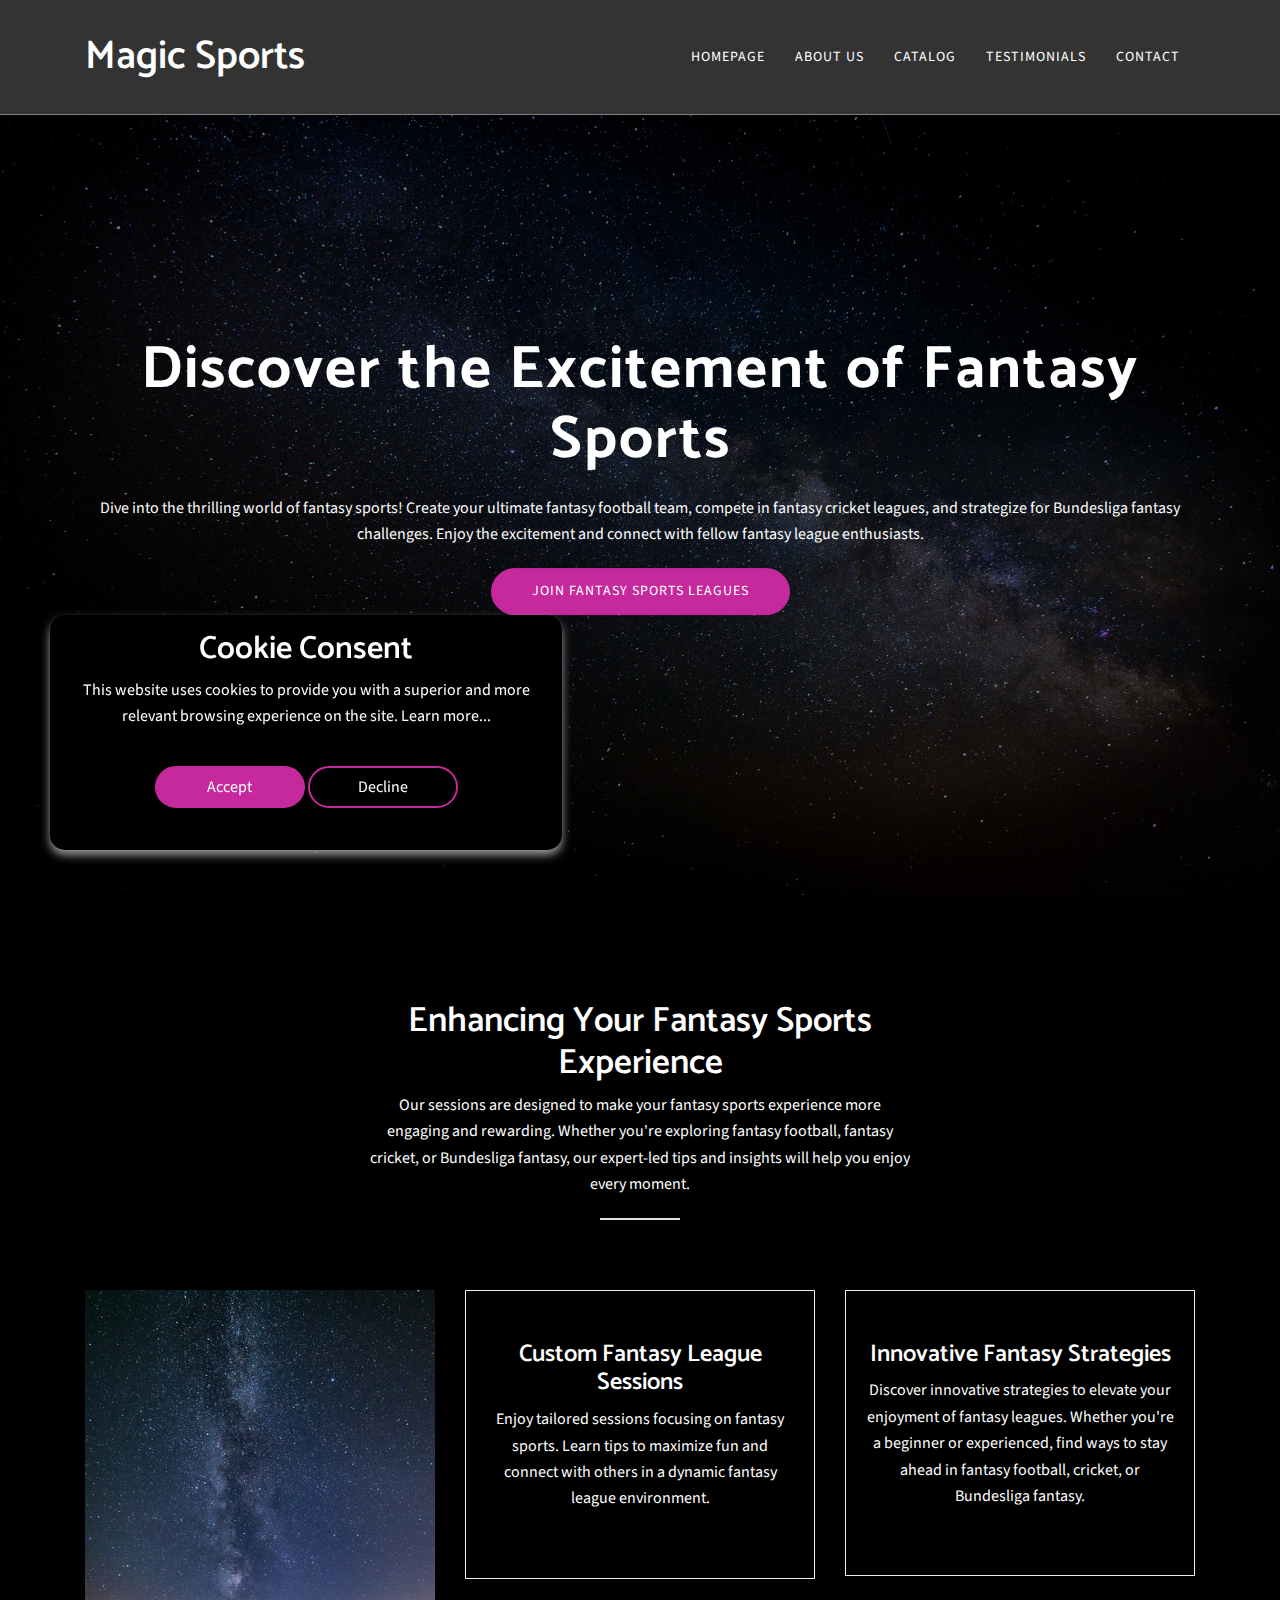
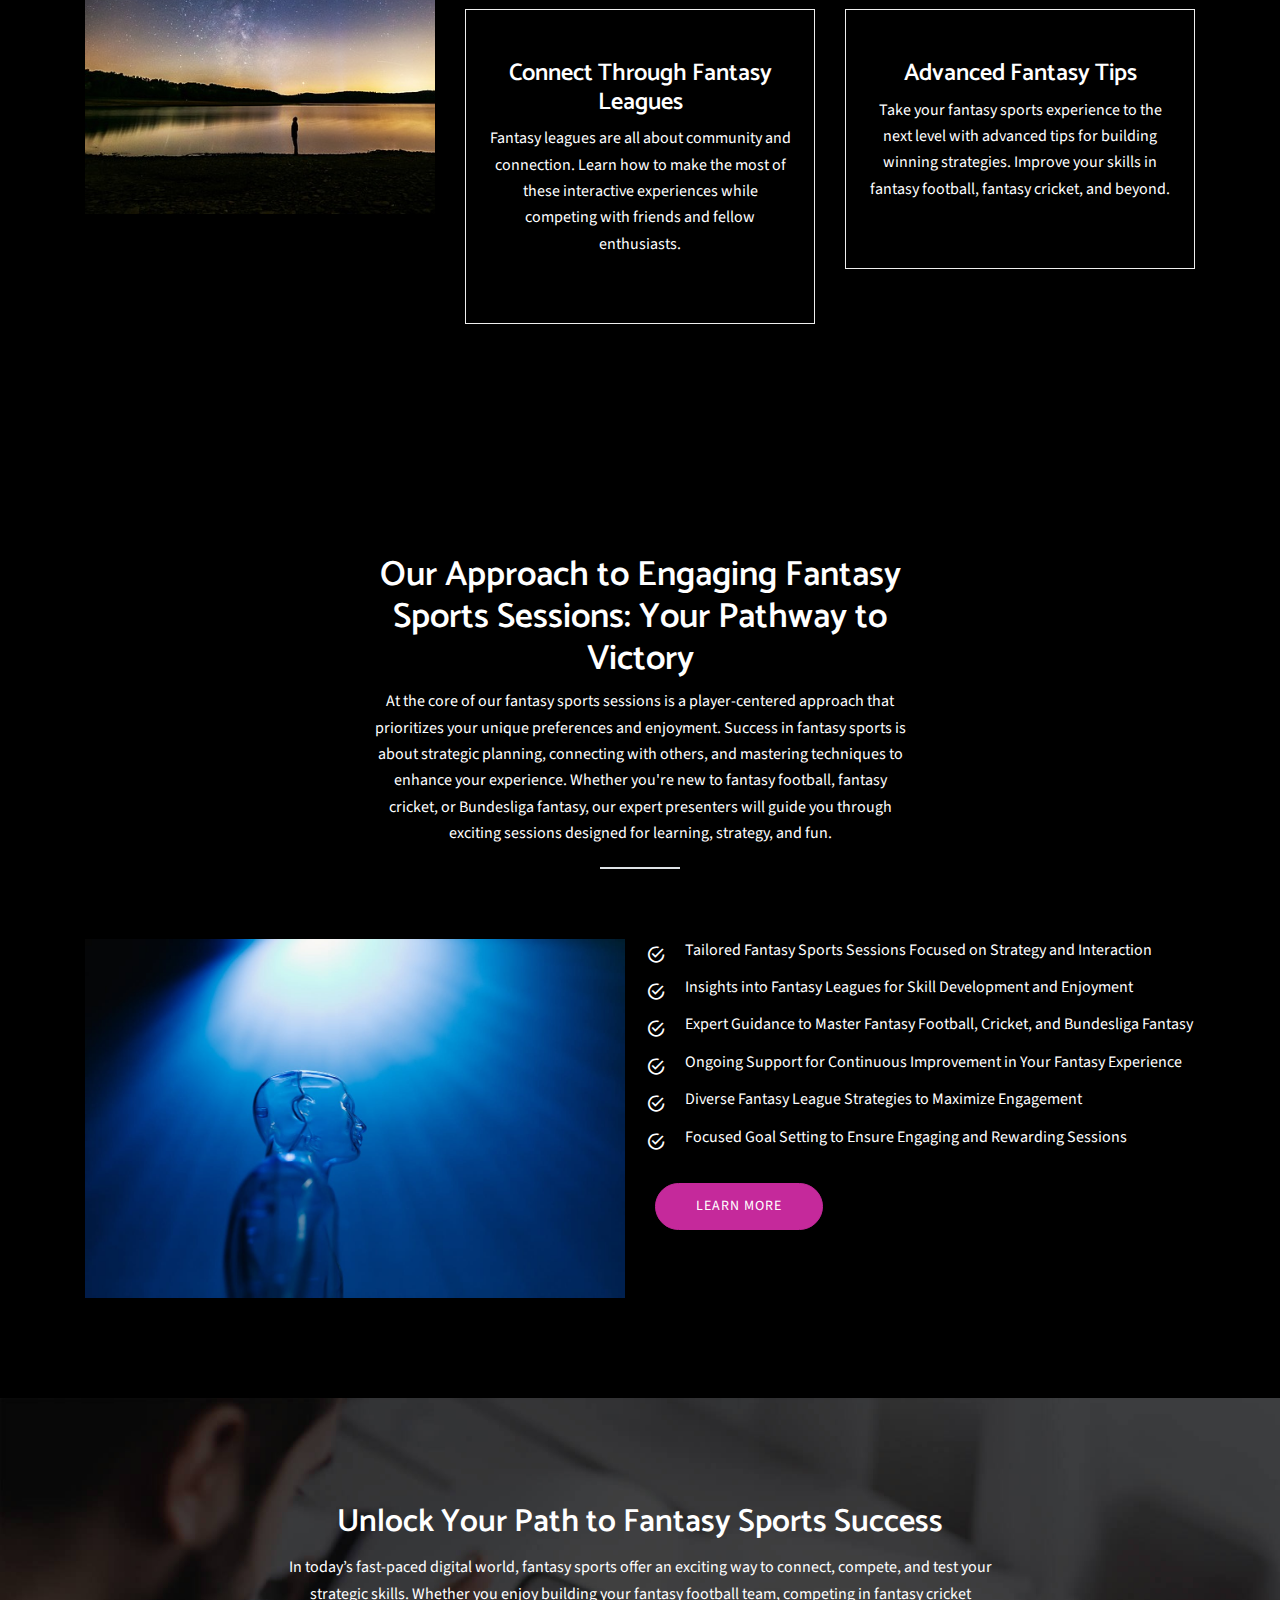
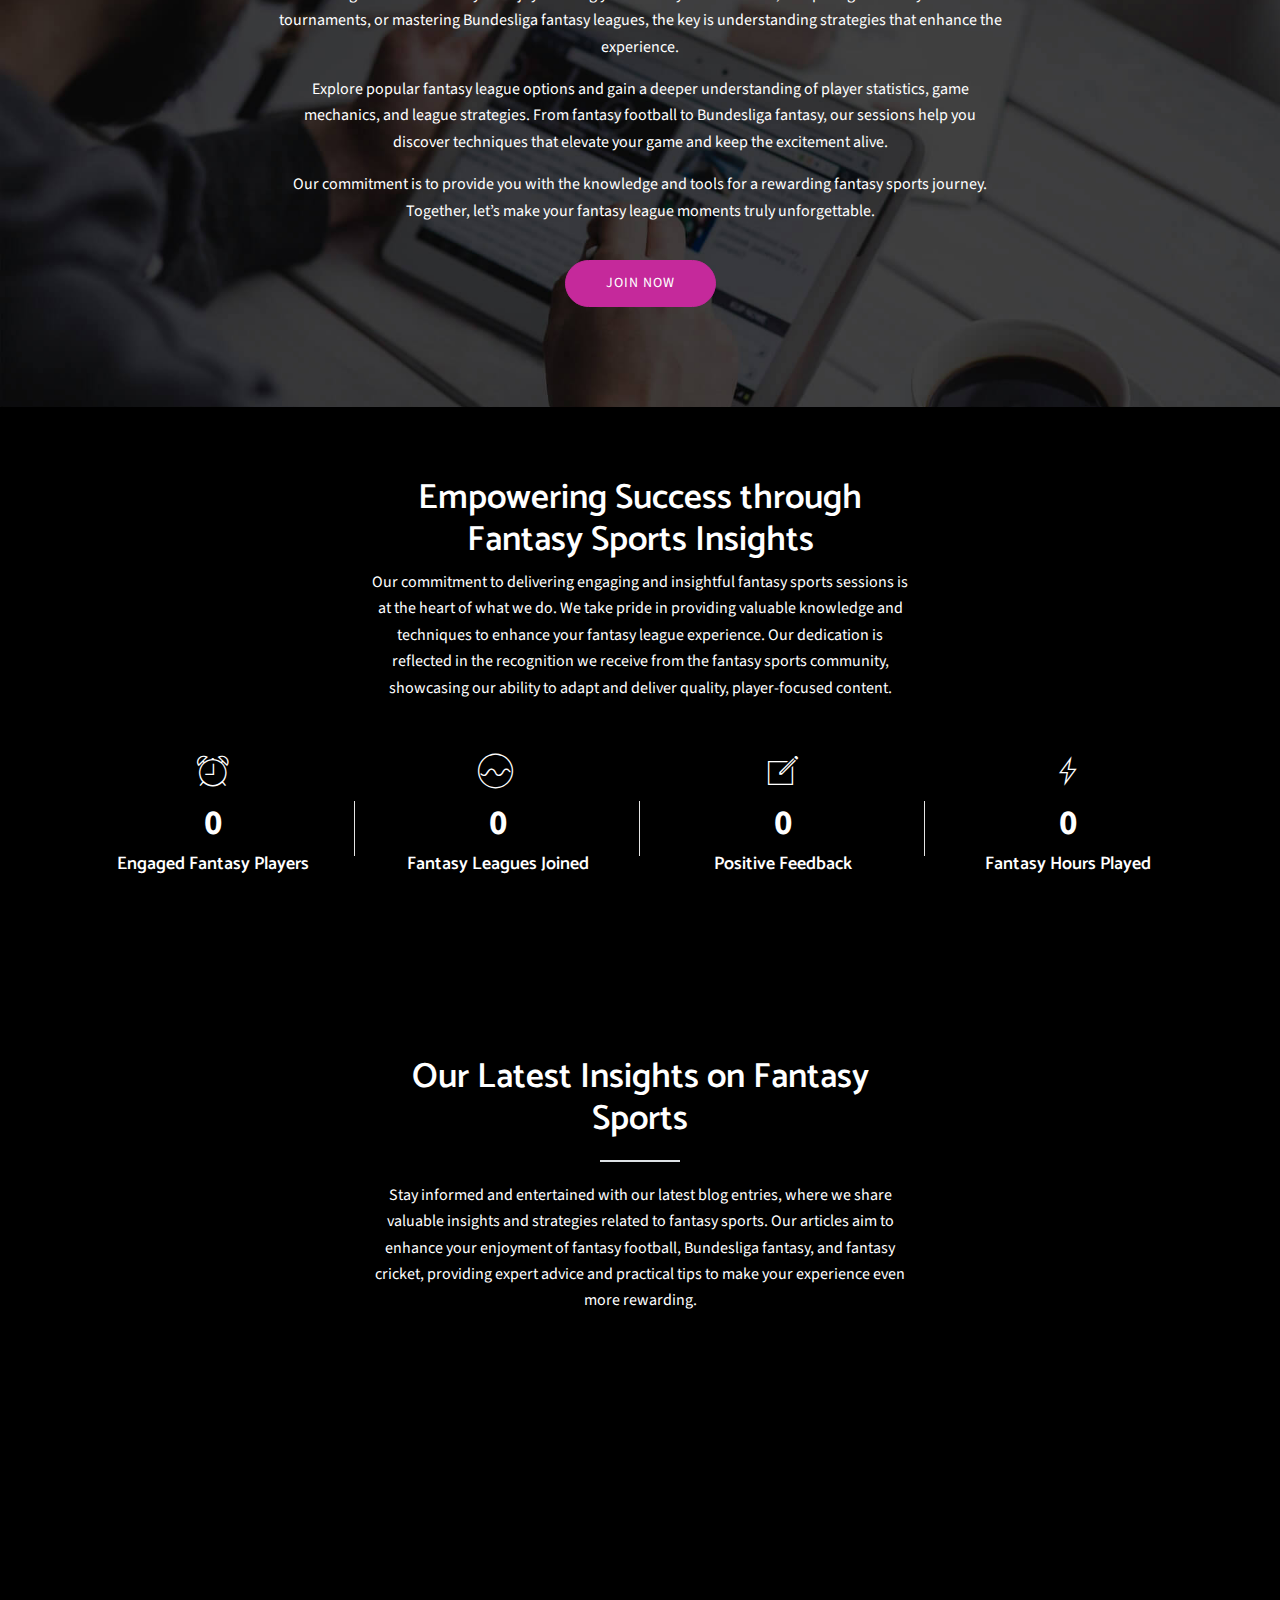
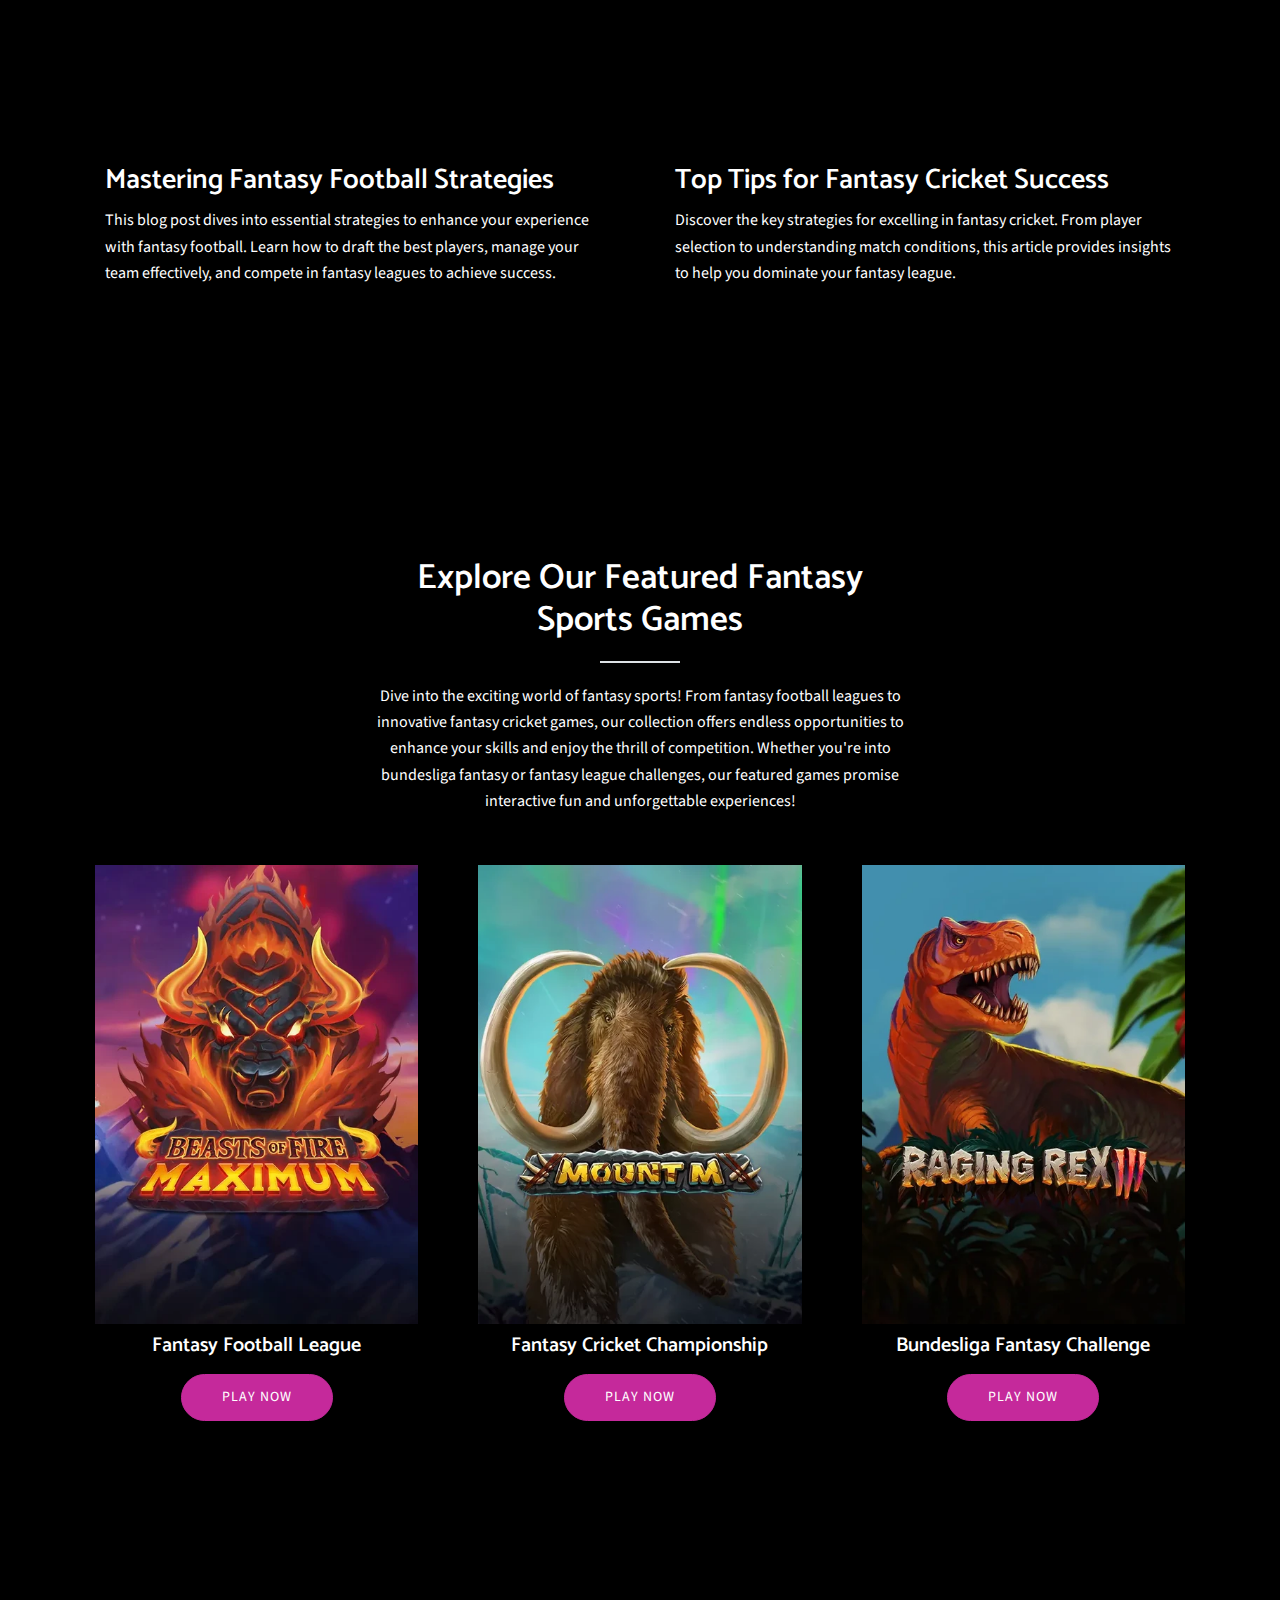
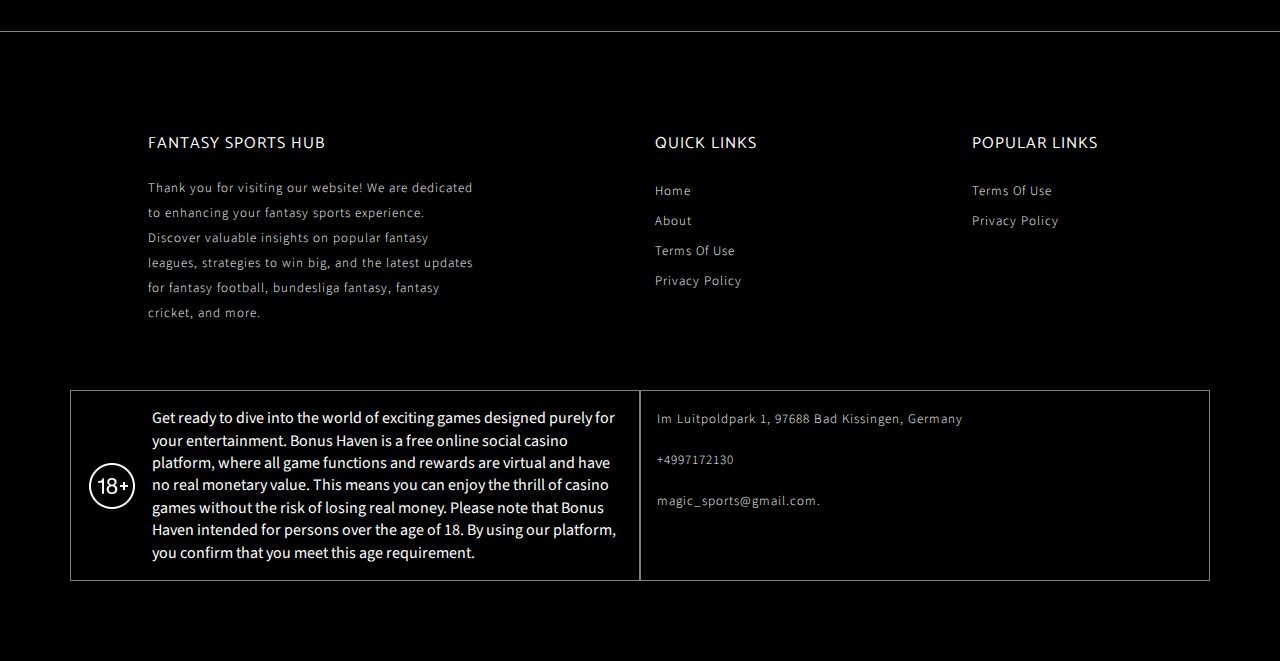
==== commit f378d5f4: "WIP" ====
--- a/index.html
+++ b/index.html
@@ -70,7 +70,7 @@
                 <nav class="navbar navbar-expand-lg navbar-light px-0">
                     <!-- logo -->
                     <a class="navbar-brand logo" href="index.html">
-                        <h1 style="margin-bottom: 0px; color: #9f6b99ff">
+                        <h1 style="margin-bottom: 0px; color: #c5299bff">
                             Magic Sports
                         </h1>
                     </a>
@@ -622,7 +622,7 @@
                         <div class="col-lg-4 col-md-6 col-sm-12 text-center">
                             <div
                                 style="
-                                    background-color: #fff;
+                                    background-color: #000;
                                     padding: 0px 15px 20px;
                                 "
                             >
@@ -667,7 +667,7 @@
                         <div class="col-lg-4 col-md-6 col-sm-12 text-center">
                             <div
                                 style="
-                                    background-color: #fff;
+                                    background-color: #000;
                                     padding: 0px 15px 20px;
                                 "
                             >
@@ -717,7 +717,7 @@
                         <div class="col-lg-4 col-md-6 col-sm-12 text-center">
                             <div
                                 style="
-                                    background-color: #fff;
+                                    background-color: #000;
                                     padding: 0px 15px 20px;
                                 "
                             >
@@ -801,11 +801,6 @@
                                         >Privacy Policy</a
                                     >
                                 </li>
-                                <li>
-                                    <a href="responsible-gaming.html"
-                                        >Responsible Gaming</a
-                                    >
-                                </li>
                             </ul>
                         </div>
                         <!-- End of .col-sm-3 -->
@@ -823,12 +818,49 @@
                                         >Privacy Policy</a
                                     >
                                 </li>
-                                <li>
-                                    <a href="responsible-gaming.html"
-                                        >Responsible Gaming</a
-                                    >
-                                </li>
                             </ul>
+                        </div>
+                        <!-- End of .col-sm-3 -->
+
+                        <div
+                            class="col-lg-6 col-md-6 mb-5 mt-5 mb-md-0 text-left p-3"
+                            style="
+                                border: 1px solid gray;
+                                display: flex;
+                                align-items: center;
+                                column-gap: 15px;
+                            "
+                        >
+                            <img src="images/age-icon.png" alt="" />
+                            <span>
+                                Get ready to dive into the world of exciting
+                                games designed purely for your entertainment.
+                                Bonus Haven is a free online social casino
+                                platform, where all game functions and rewards
+                                are virtual and have no real monetary value.
+                                This means you can enjoy the thrill of casino
+                                games without the risk of losing real money.
+                                Please note that Bonus Haven intended for
+                                persons over the age of 18. By using our
+                                platform, you confirm that you meet this age
+                                requirement.
+                            </span>
+                        </div>
+                        <!-- End of .col-sm-3 -->
+                        <div
+                            class="col-lg-6 col-md-6 mb-5 mt-5 mb-md-0 text-left p-3"
+                            style="
+                                border: 1px solid gray;
+                                display: flex;
+                                flex-direction: column;
+                                column-gap: 15px;
+                            "
+                        >
+                            <p>
+                                Im Luitpoldpark 1, 97688 Bad Kissingen, Germany
+                            </p>
+                            <p>+4997172130</p>
+                            <p>magic_sports@gmail.com.</p>
                         </div>
                         <!-- End of .col-sm-3 -->
                     </div>
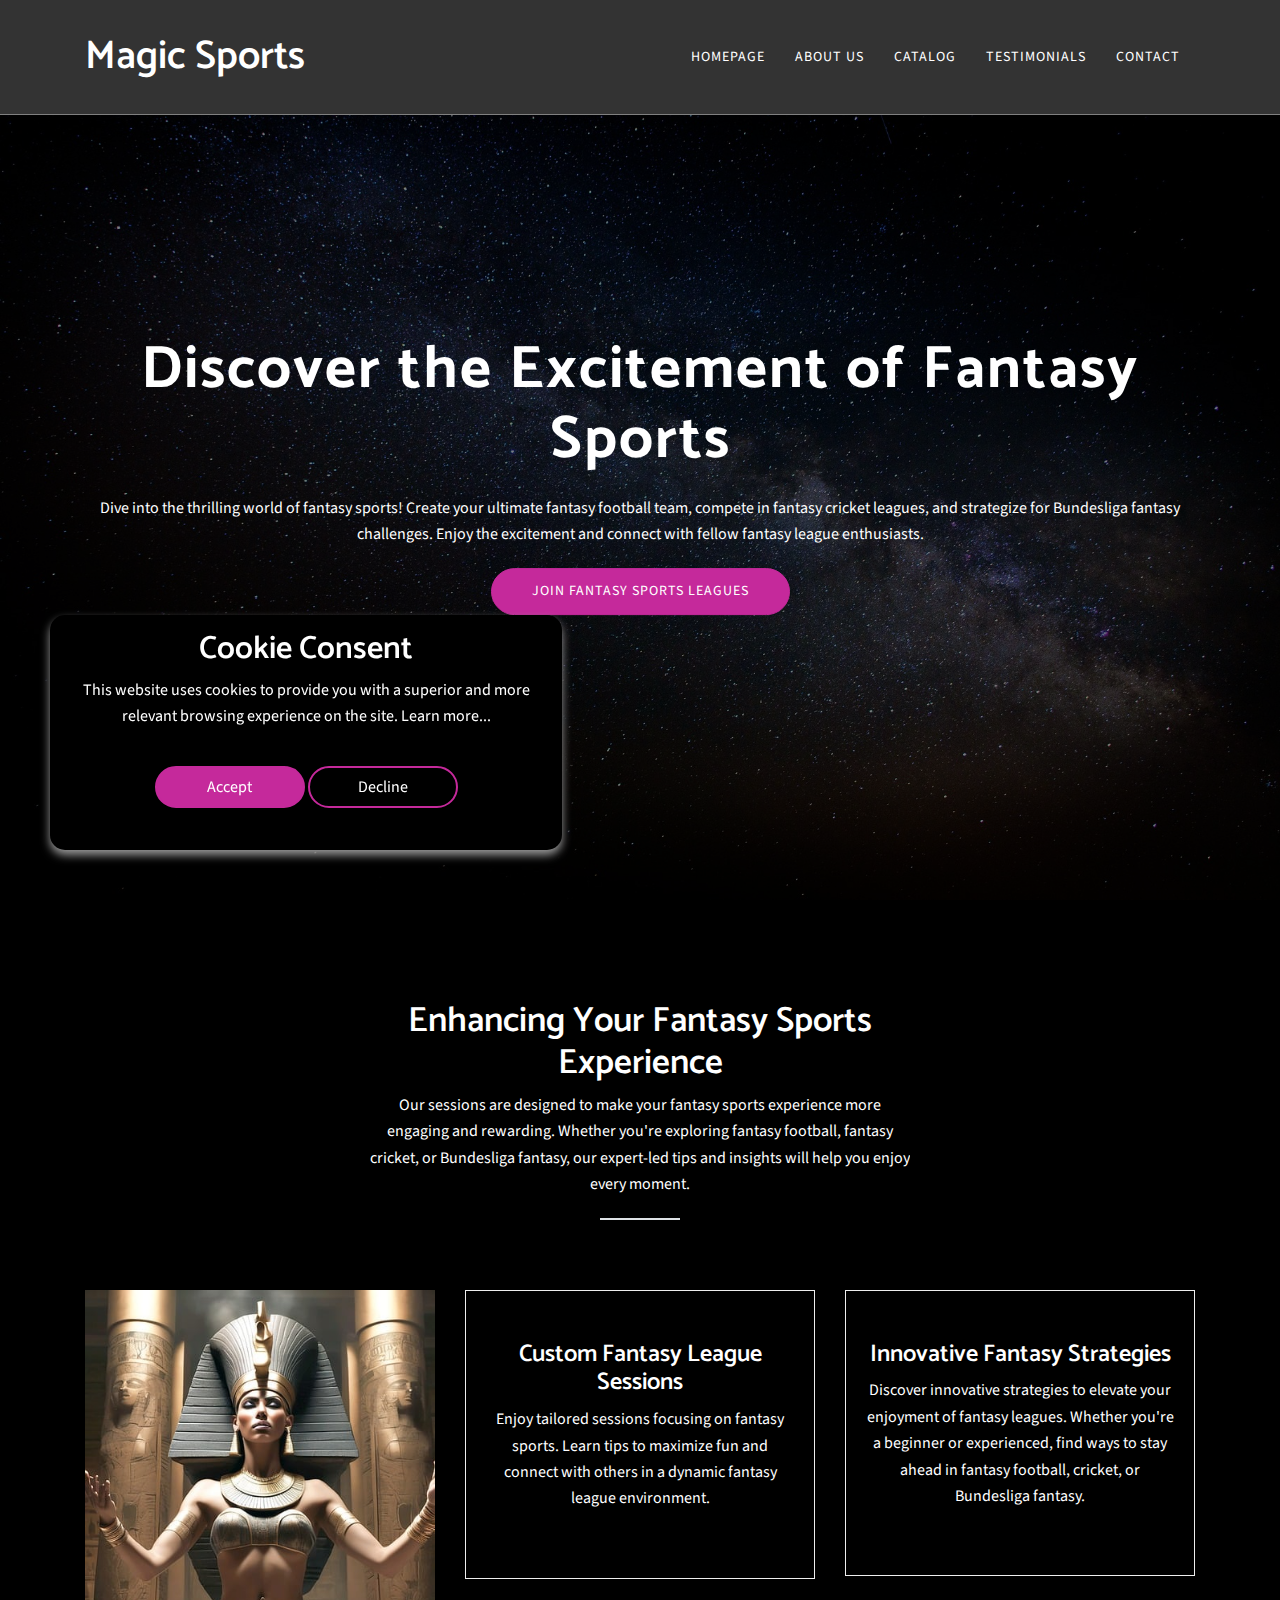
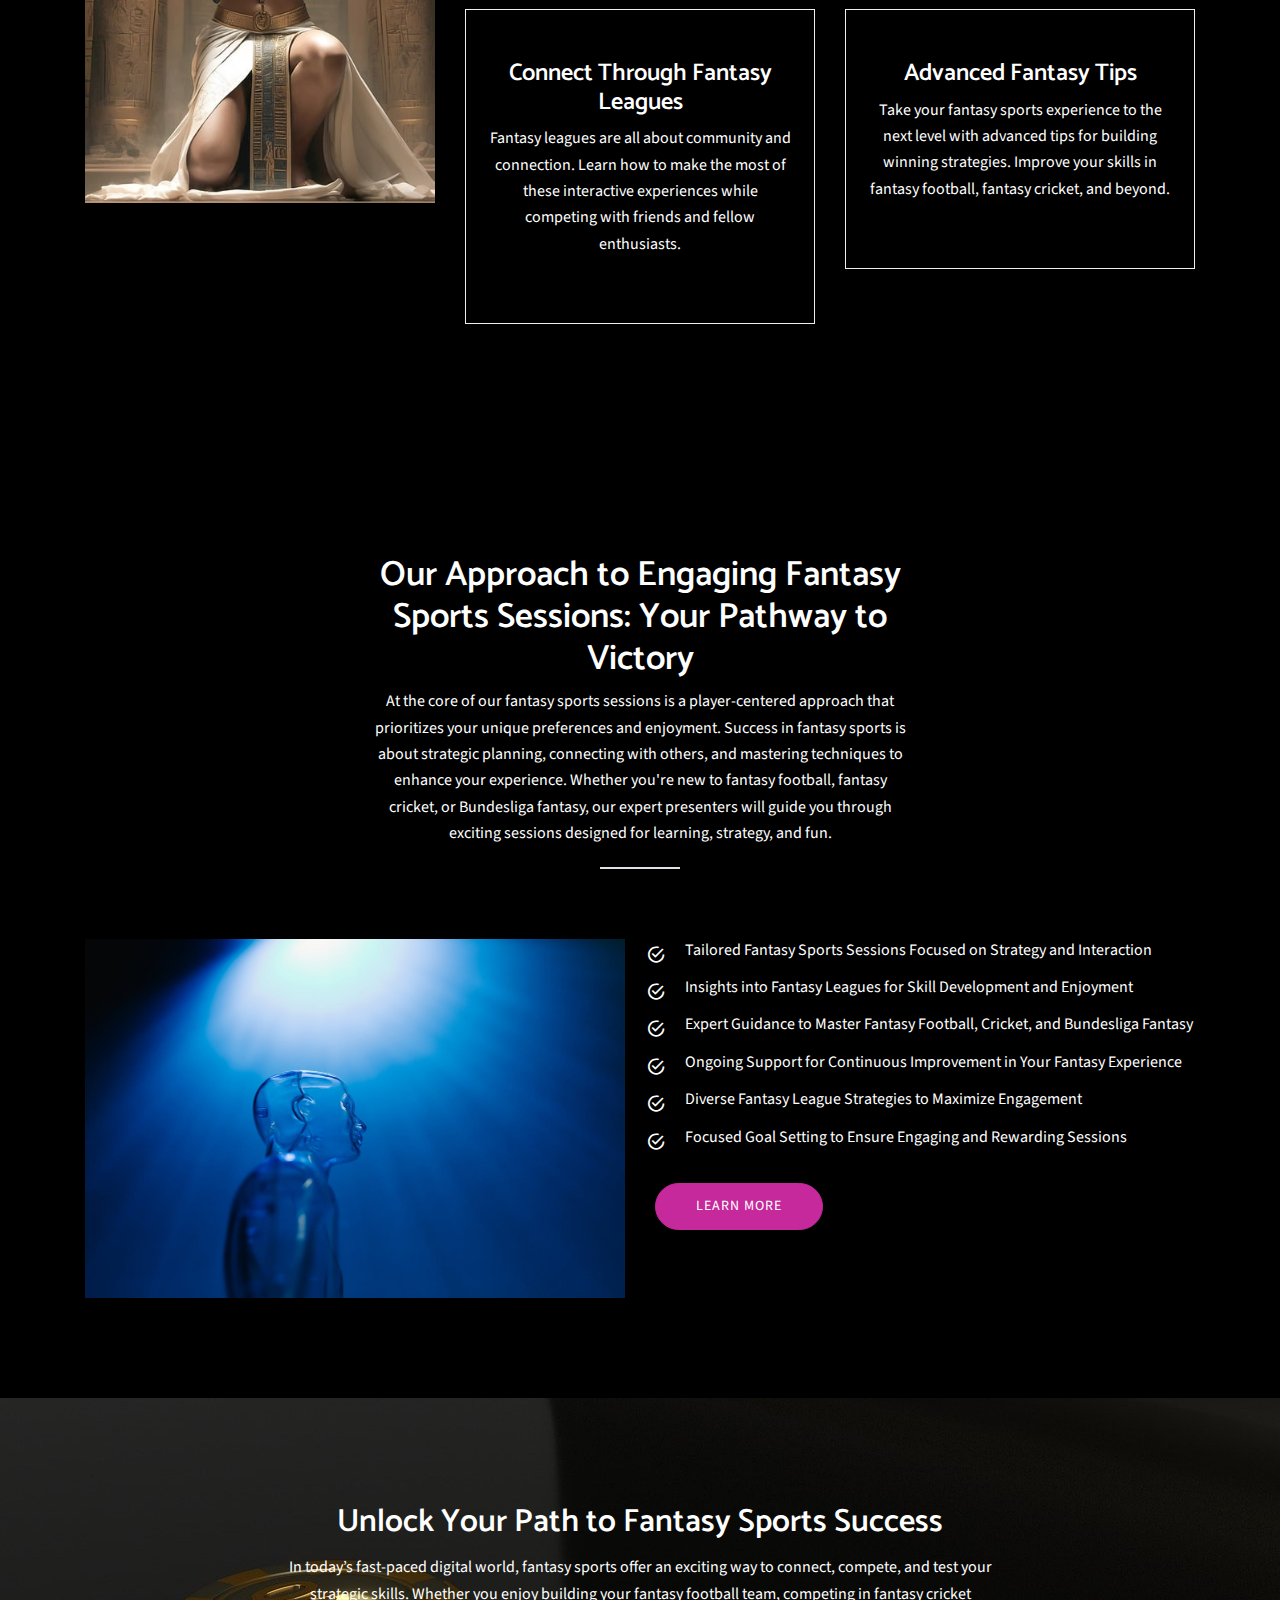
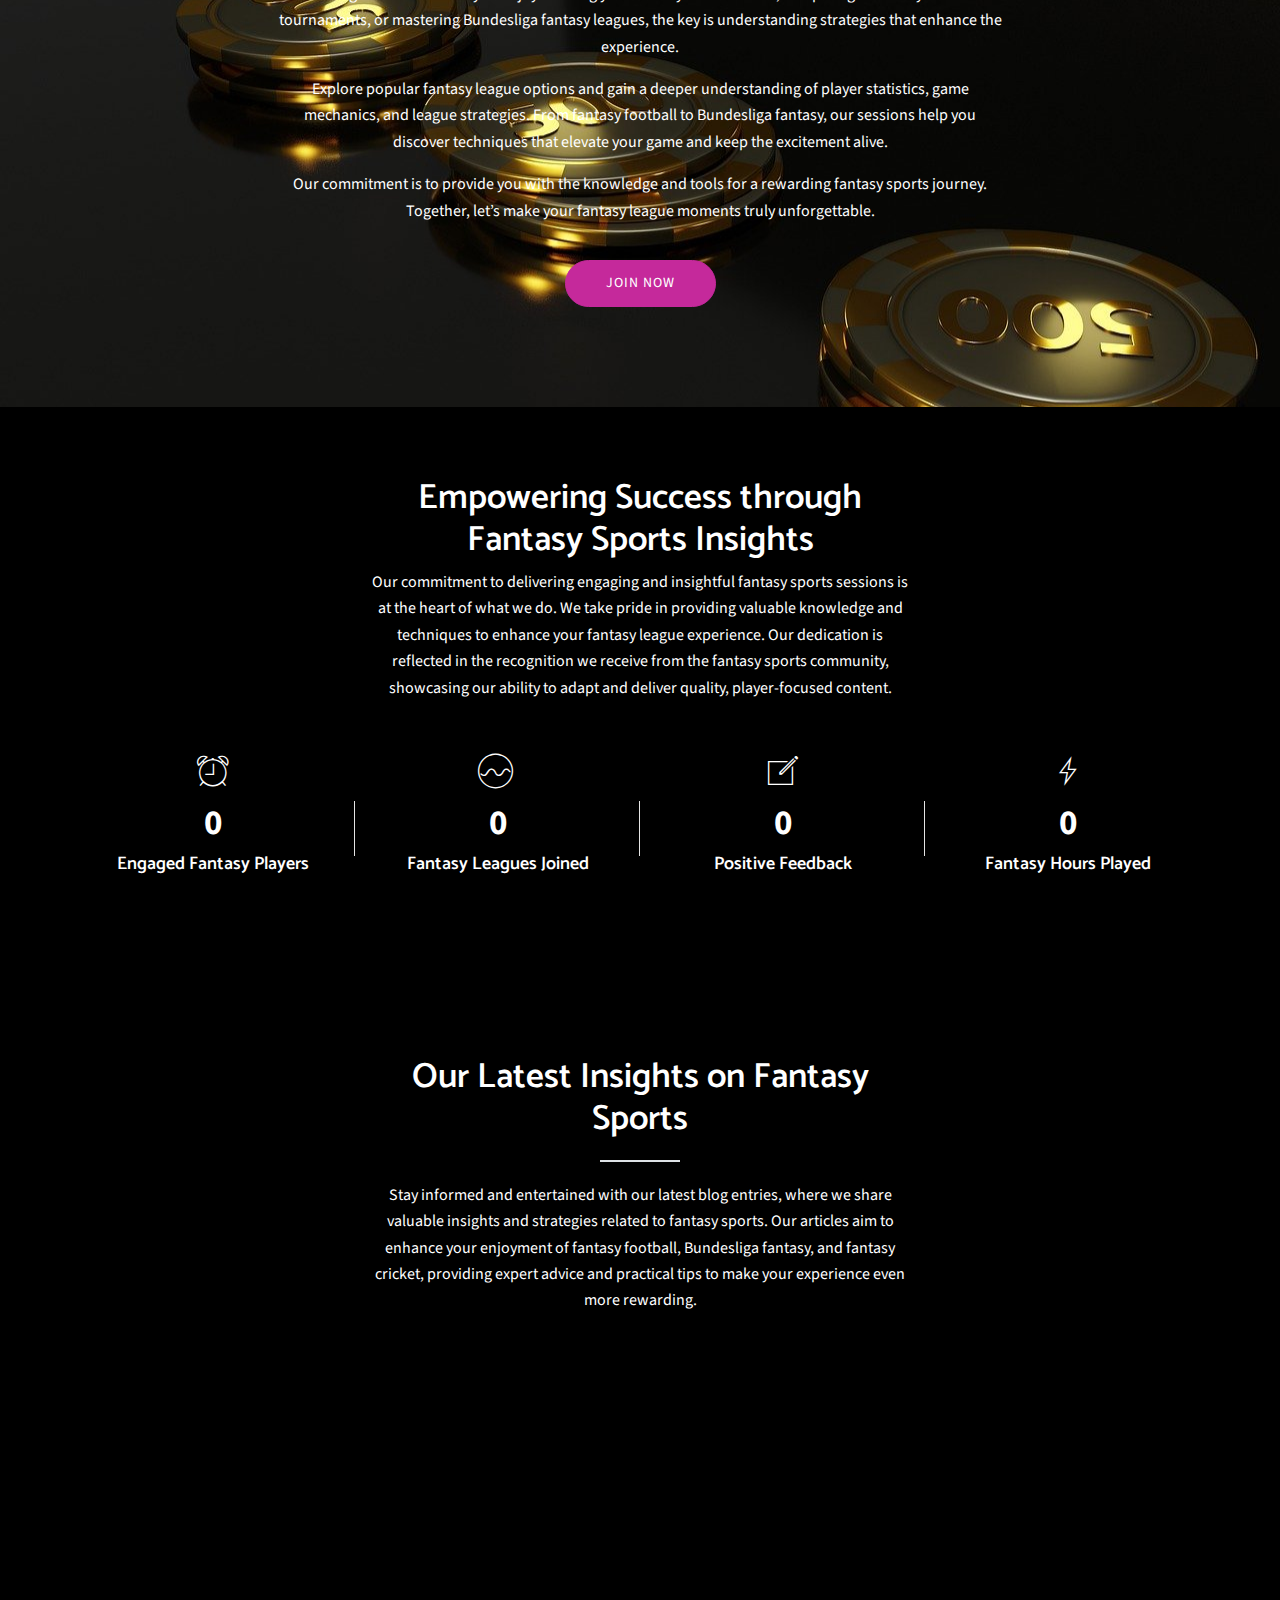
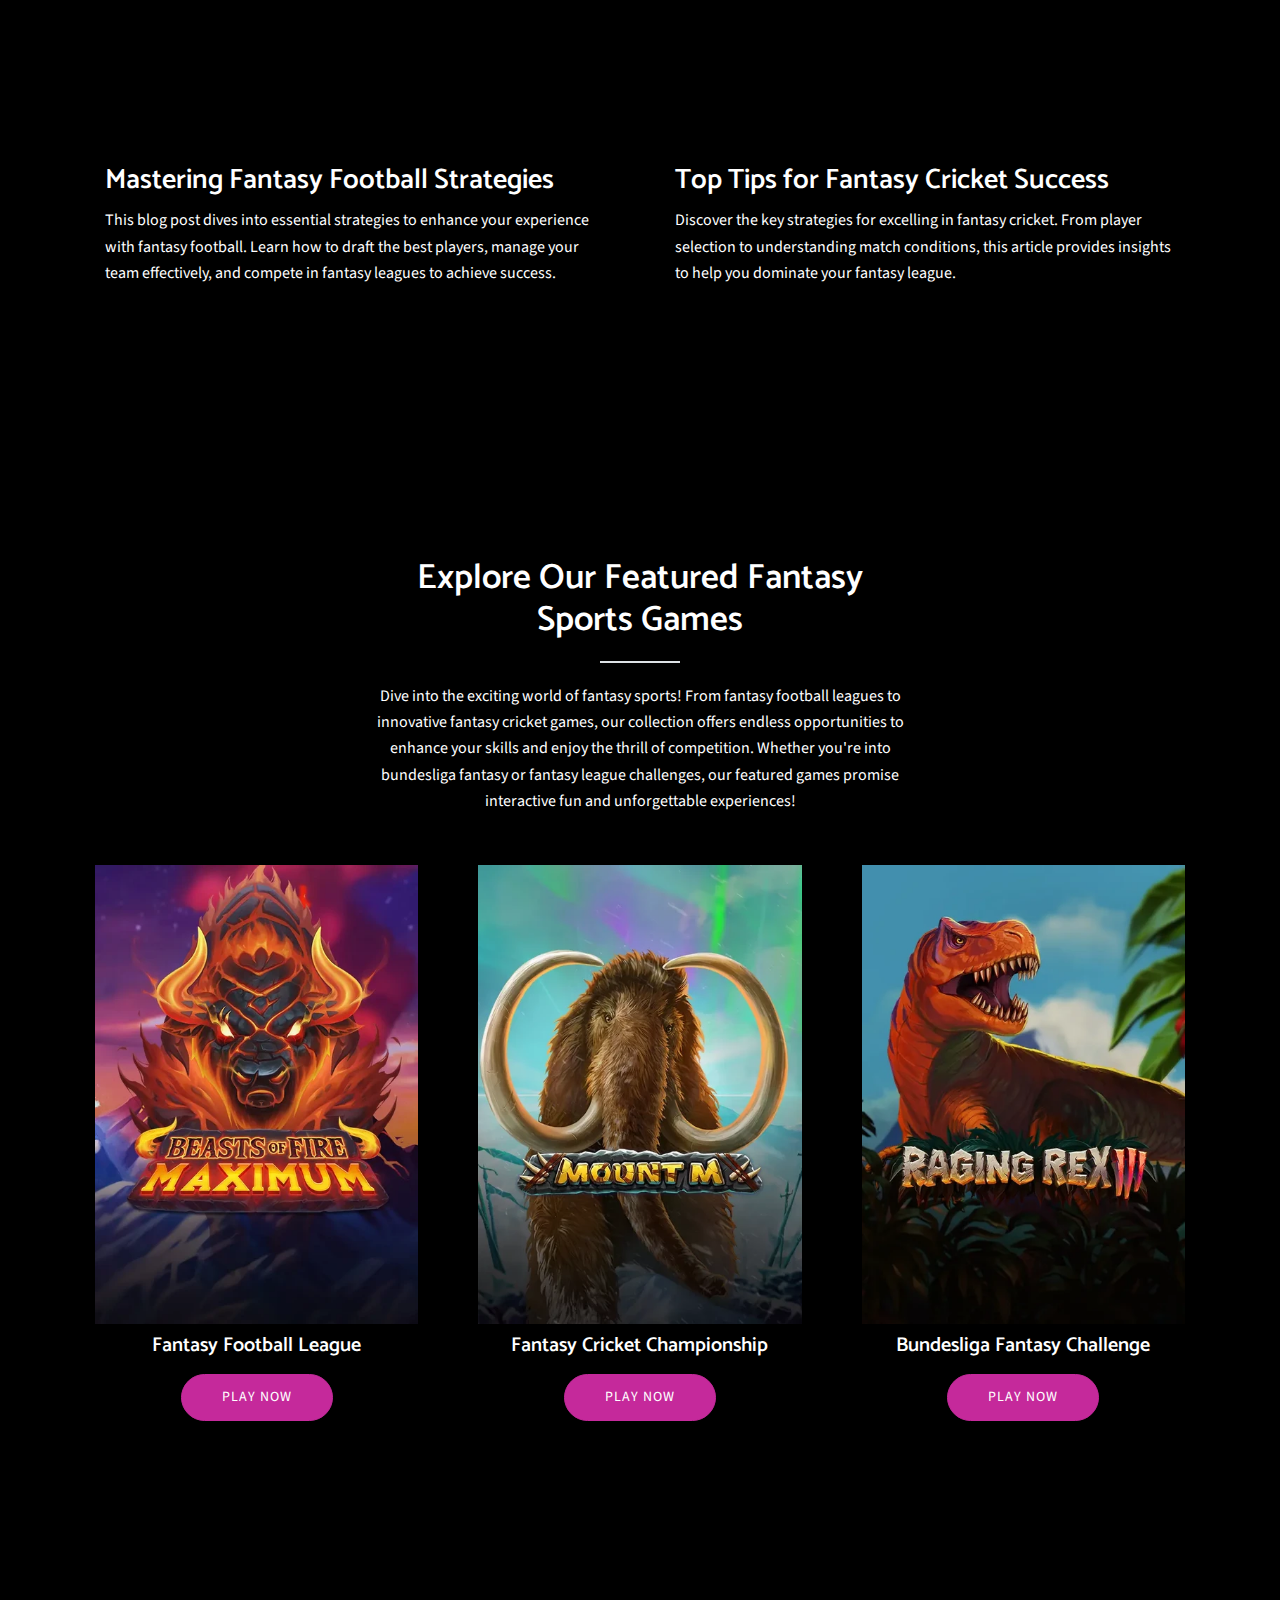
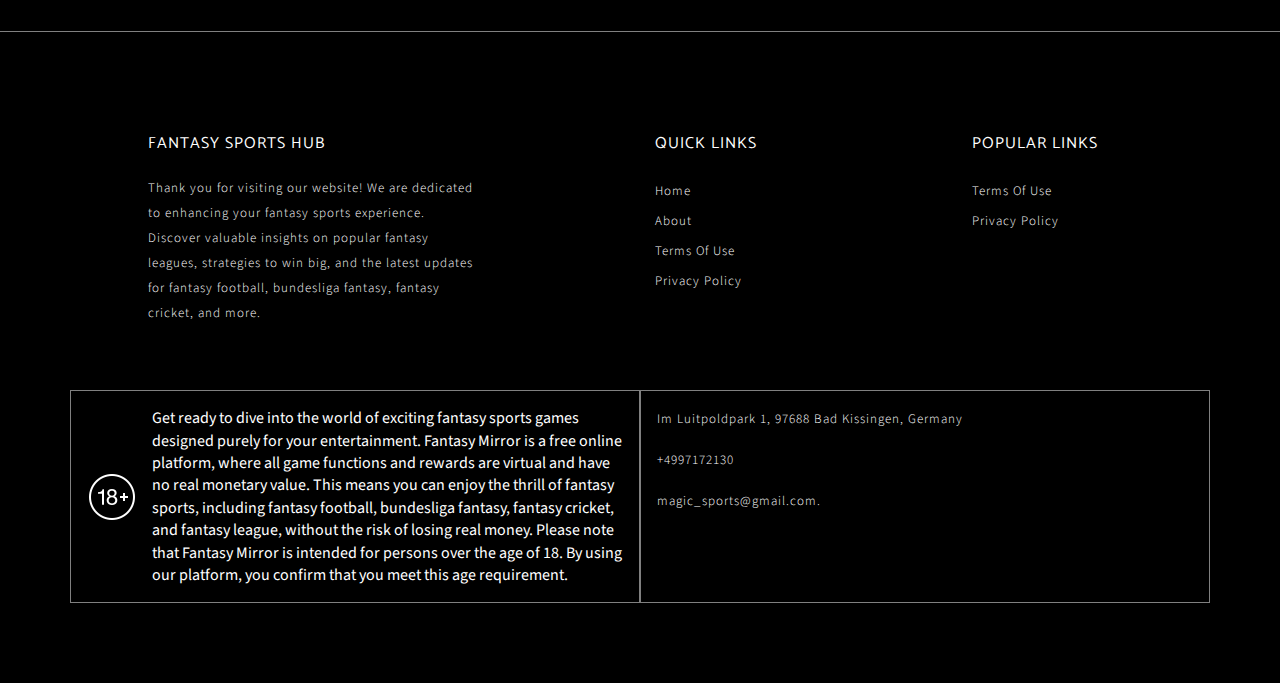
==== commit 448c5573: "WIP" ====
--- a/index.html
+++ b/index.html
@@ -834,16 +834,17 @@
                             <img src="images/age-icon.png" alt="" />
                             <span>
                                 Get ready to dive into the world of exciting
-                                games designed purely for your entertainment.
-                                Bonus Haven is a free online social casino
+                                fantasy sports games designed purely for your
+                                entertainment. Fantasy Mirror is a free online
                                 platform, where all game functions and rewards
                                 are virtual and have no real monetary value.
-                                This means you can enjoy the thrill of casino
-                                games without the risk of losing real money.
-                                Please note that Bonus Haven intended for
-                                persons over the age of 18. By using our
-                                platform, you confirm that you meet this age
-                                requirement.
+                                This means you can enjoy the thrill of fantasy
+                                sports, including fantasy football, bundesliga
+                                fantasy, fantasy cricket, and fantasy league,
+                                without the risk of losing real money. Please
+                                note that Fantasy Mirror is intended for persons
+                                over the age of 18. By using our platform, you
+                                confirm that you meet this age requirement.
                             </span>
                         </div>
                         <!-- End of .col-sm-3 -->
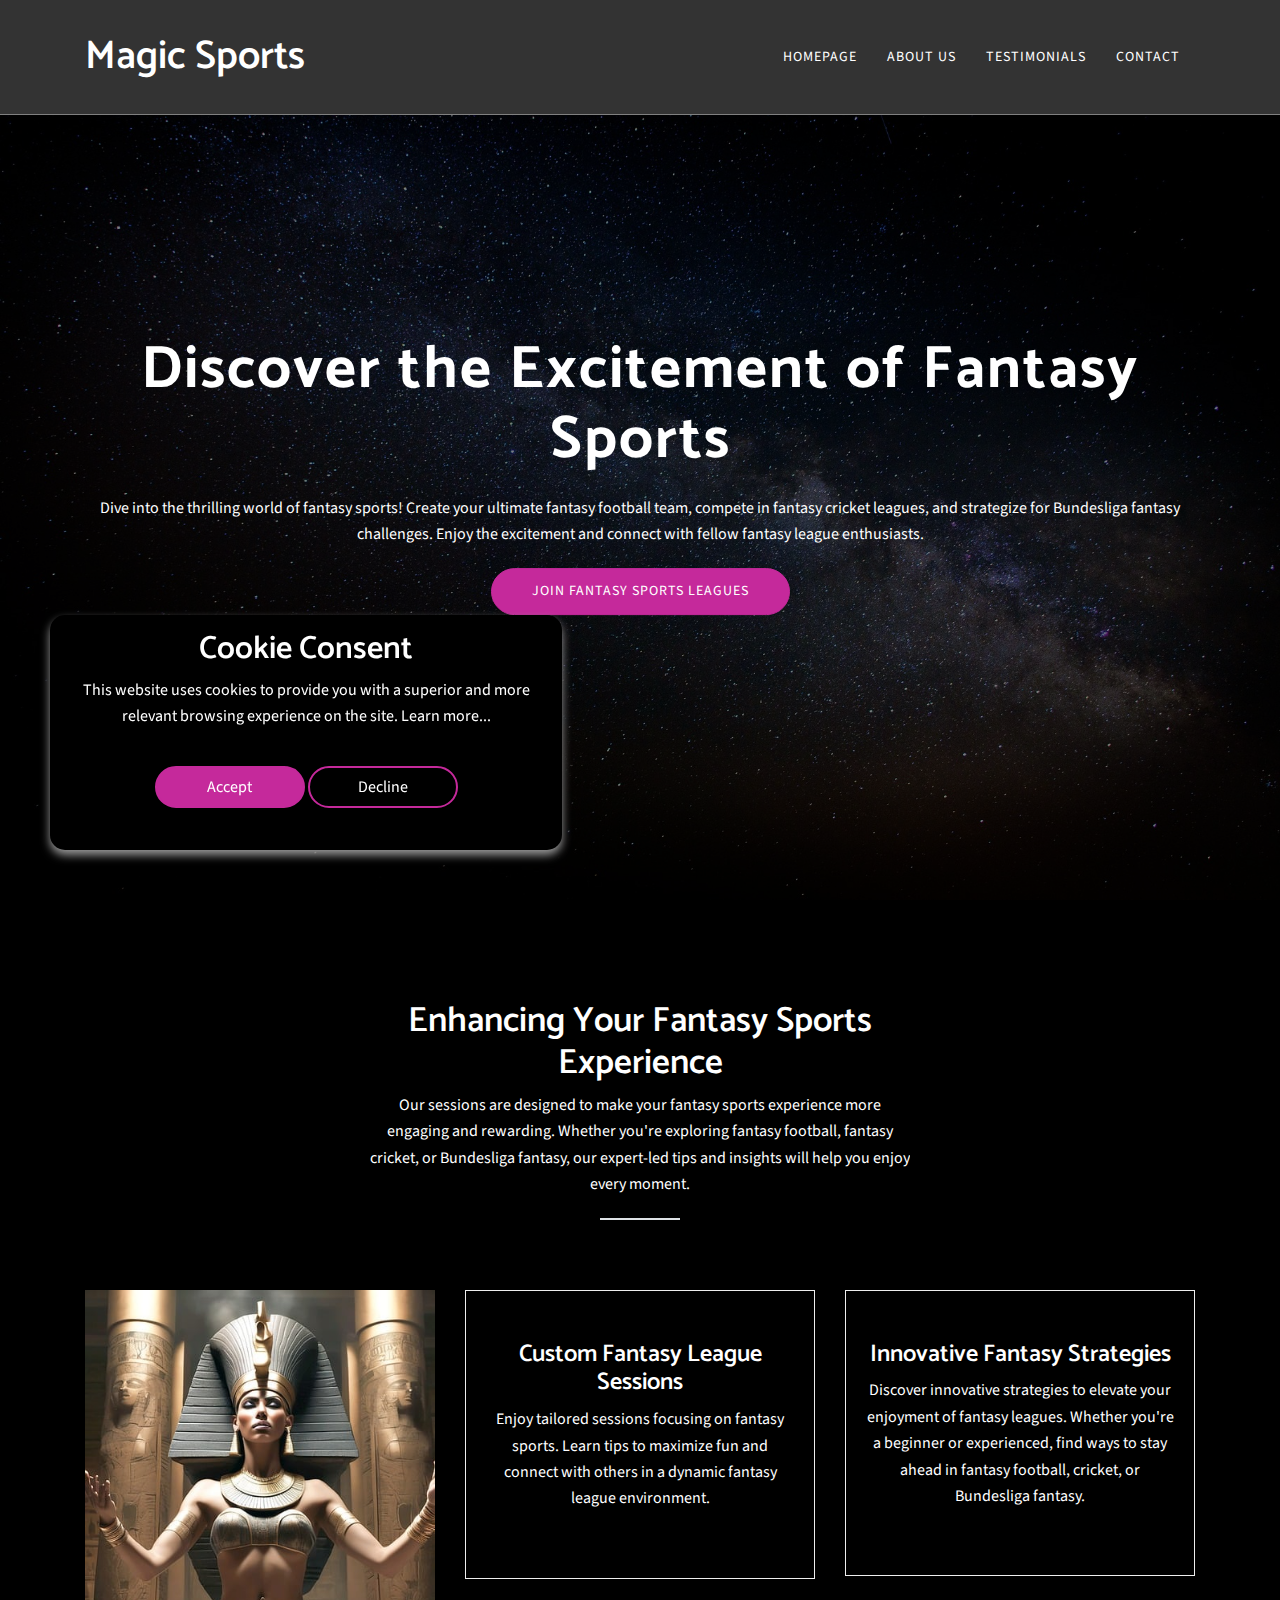
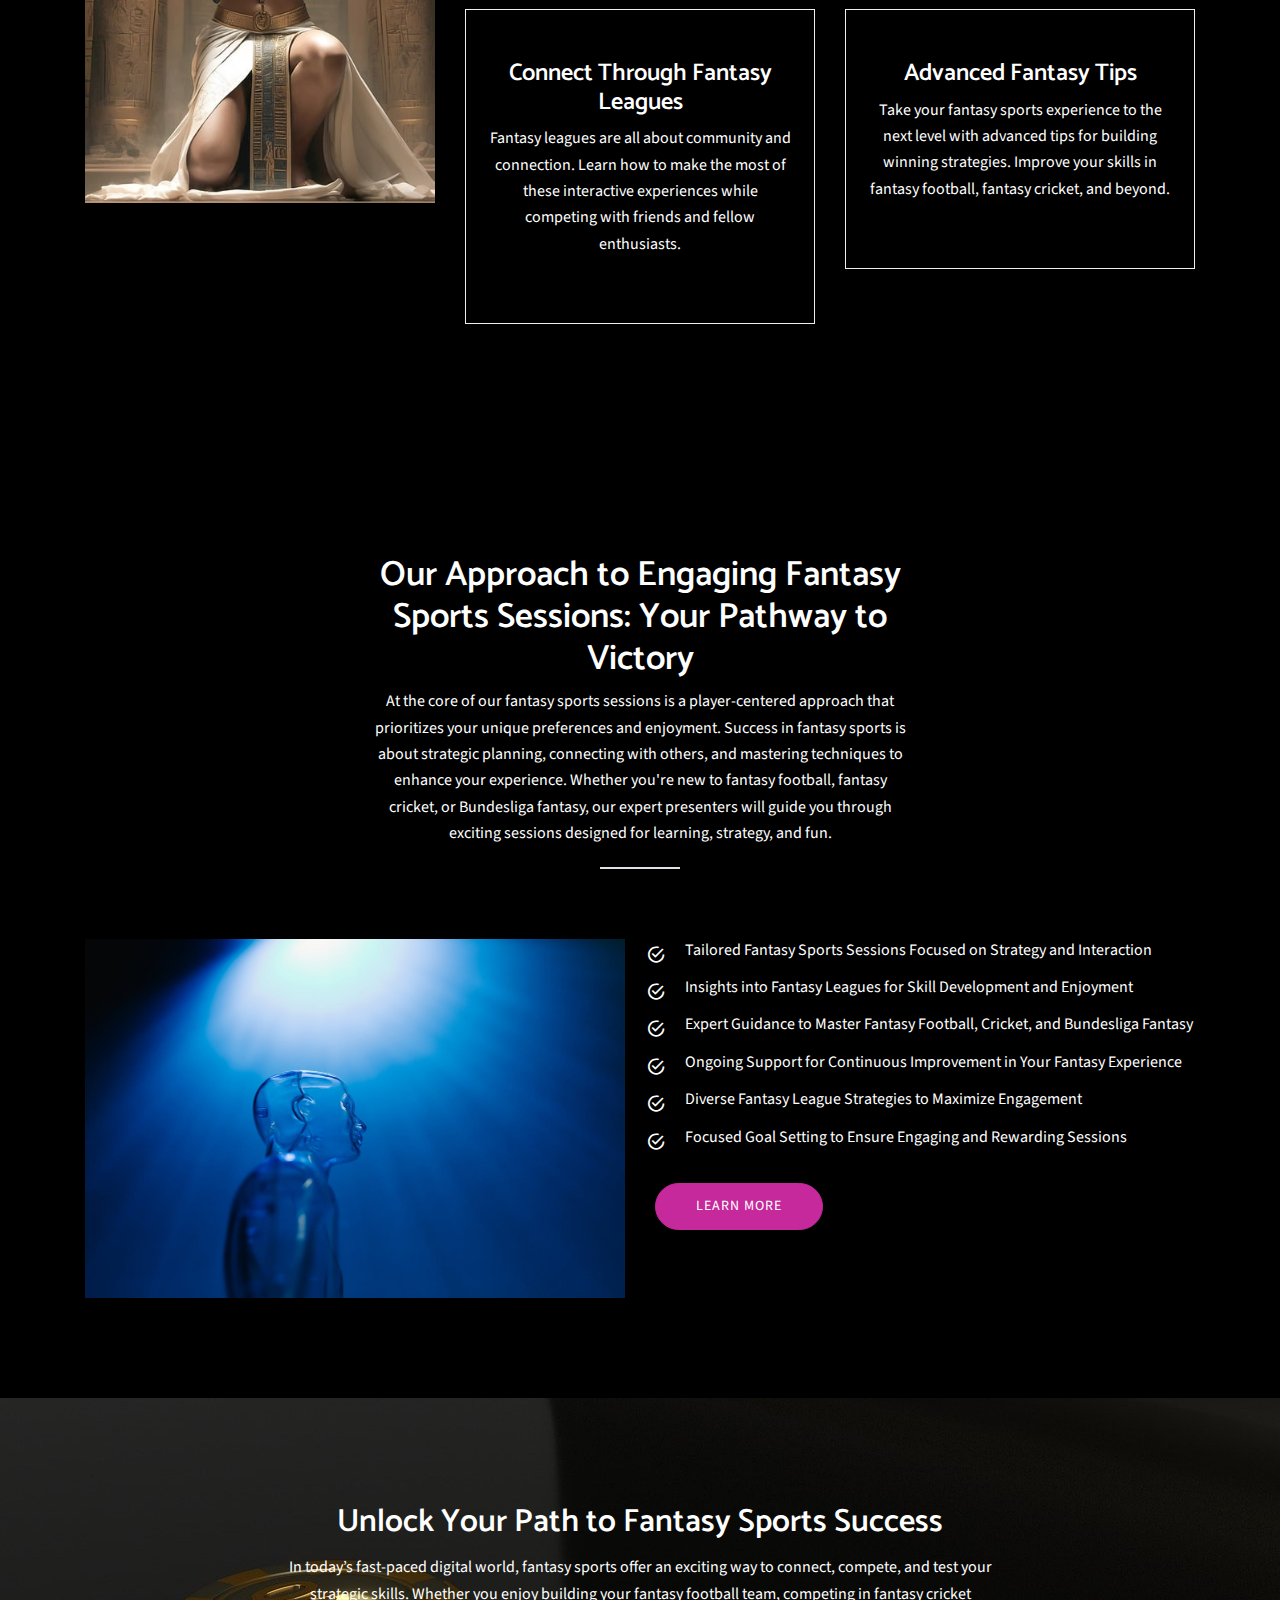
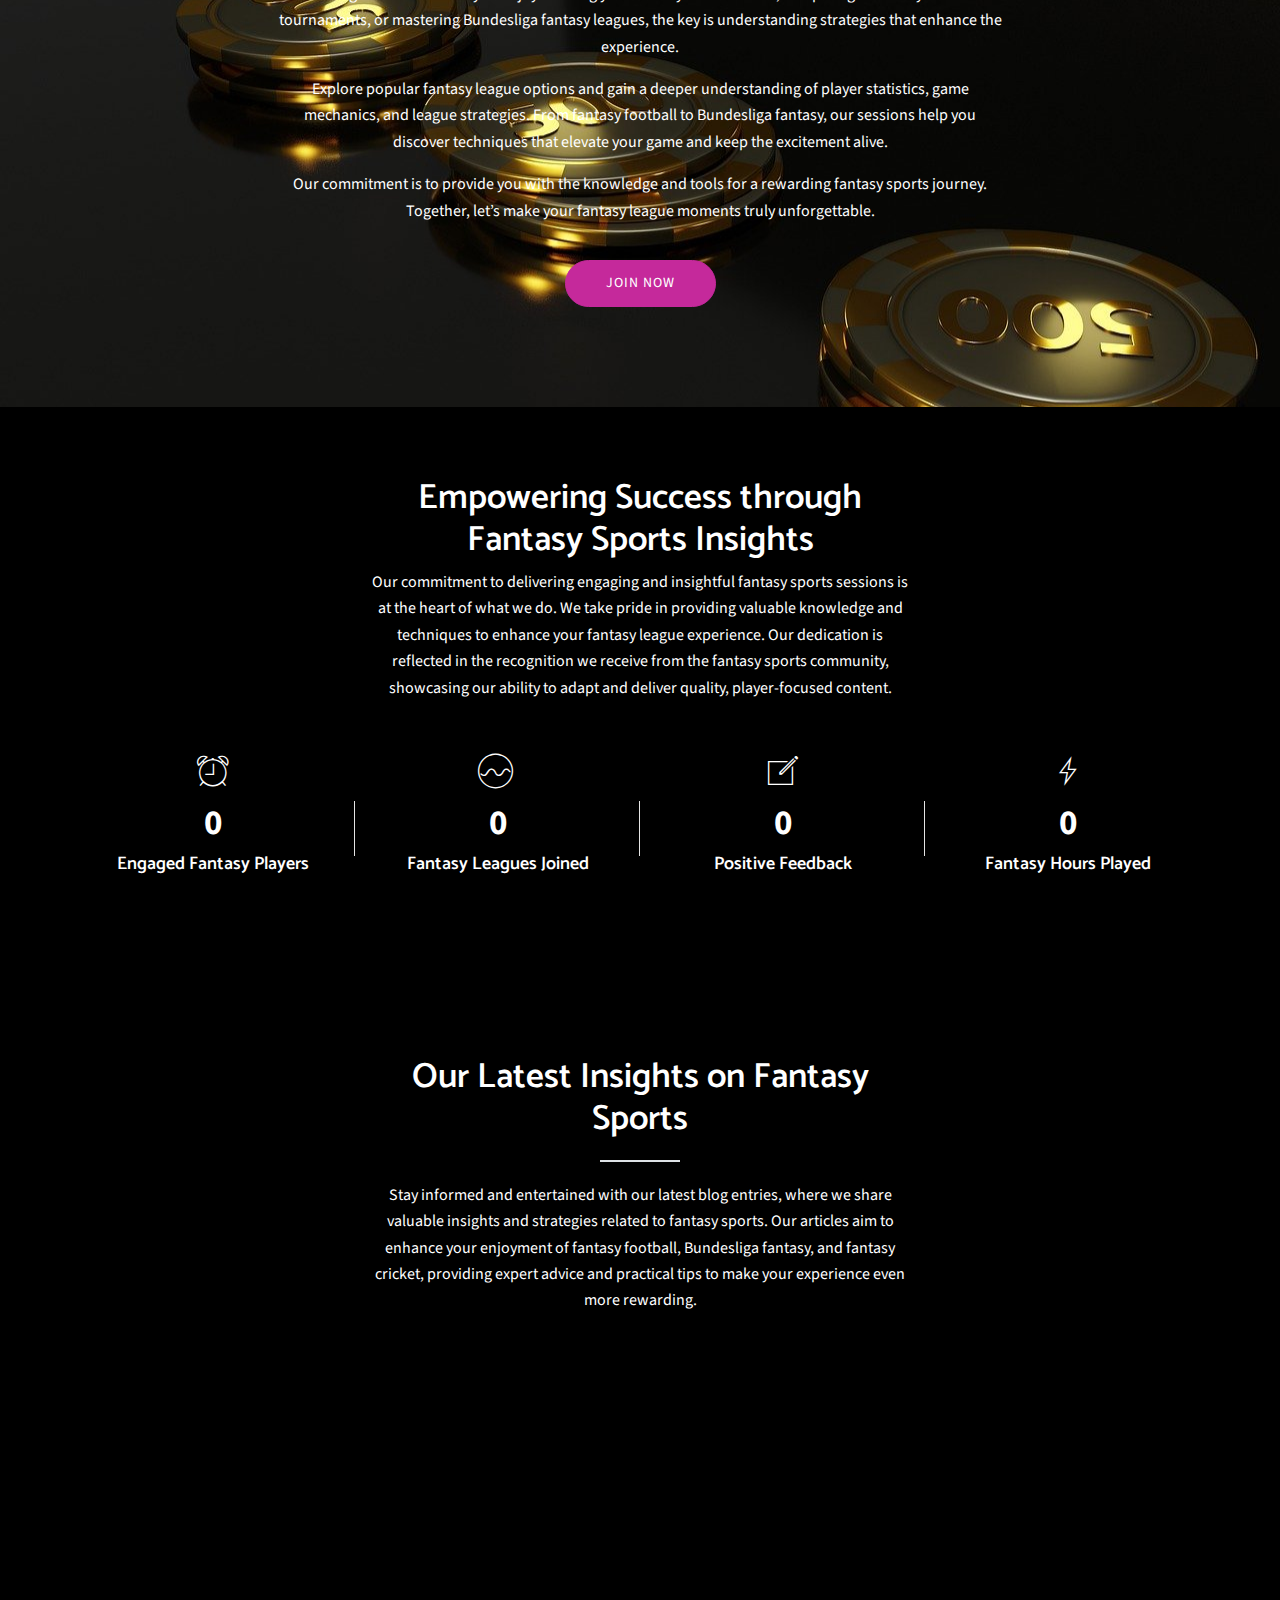
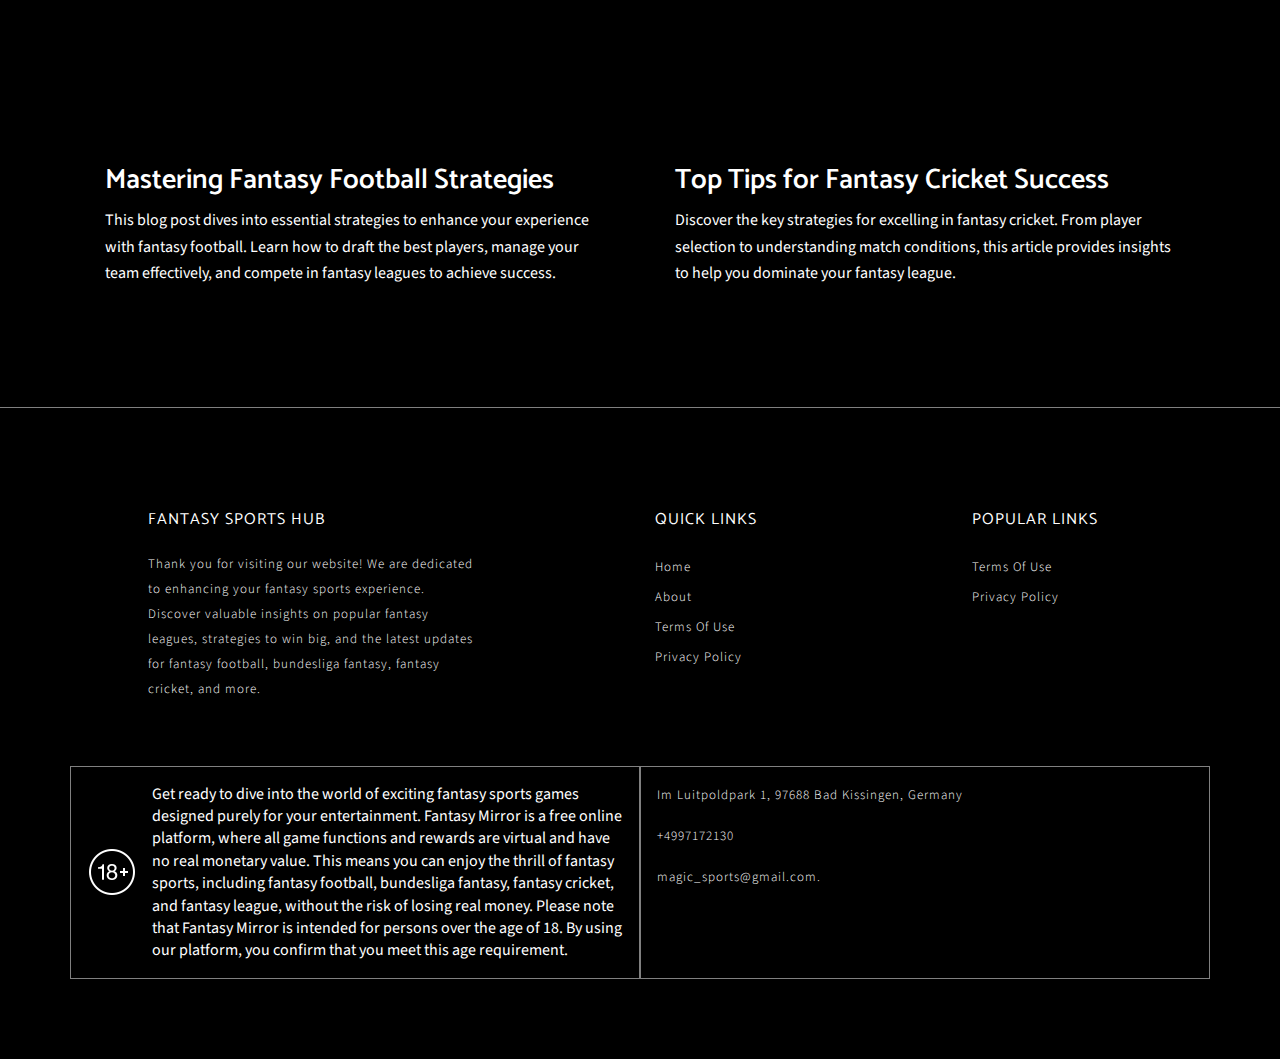
==== commit 3de5916f: "WIP" ====
--- a/index.html
+++ b/index.html
@@ -100,11 +100,7 @@
                                     >About Us</a
                                 >
                             </li>
-                            <li class="nav-item">
-                                <a class="nav-link" href="service.html"
-                                    >Catalog</a
-                                >
-                            </li>
+
                             <li class="nav-item">
                                 <a class="nav-link" href="testimonials.html"
                                     >Testimonials</a
@@ -591,184 +587,6 @@
         </section>
         <!-- end section -->
 
-        <!-- Featured Fantasy Sports Start -->
-        <section style="margin-top: 100px; margin-bottom: 140px">
-            <div class="container" style="padding: 50px 10px">
-                <!-- section title -->
-                <div class="row justify-content-center">
-                    <div class="col-xl-6 col-lg-8">
-                        <div class="title text-center">
-                            <h2>
-                                Explore Our Featured
-                                <span class="color">Fantasy Sports Games</span>
-                            </h2>
-                            <div class="border"></div>
-                            <p>
-                                Dive into the exciting world of fantasy sports!
-                                From fantasy football leagues to innovative
-                                fantasy cricket games, our collection offers
-                                endless opportunities to enhance your skills and
-                                enjoy the thrill of competition. Whether you're
-                                into bundesliga fantasy or fantasy league
-                                challenges, our featured games promise
-                                interactive fun and unforgettable experiences!
-                            </p>
-                        </div>
-                    </div>
-                </div>
-                <!-- /section title -->
-                <div>
-                    <div class="row">
-                        <div class="col-lg-4 col-md-6 col-sm-12 text-center">
-                            <div
-                                style="
-                                    background-color: #000;
-                                    padding: 0px 15px 20px;
-                                "
-                            >
-                                <img
-                                    src="images/about-1.jpg"
-                                    alt="Fantasy Football League"
-                                    style="
-                                        width: 100%;
-                                        margin-bottom: 10px;
-                                        object-fit: cover;
-                                    "
-                                />
-                                <h5 class="mb-3">Fantasy Football League</h5>
-                                <button
-                                    type="button"
-                                    class="btn btn-outline-primary"
-                                    id="triggerImage"
-                                >
-                                    Play Now
-                                </button>
-                                <div
-                                    class="iframe-container"
-                                    id="iframeContainer"
-                                >
-                                    <div class="iframe-content">
-                                        <button class="close-btn" id="closeBtn">
-                                            X
-                                        </button>
-                                        <iframe
-                                            class="iframe"
-                                            frameborder="0"
-                                            scrolling="auto"
-                                            allowfullscreen=""
-                                            loading="lazy"
-                                            src="https://fantasy-sports.example.com/football"
-                                        ></iframe>
-                                    </div>
-                                </div>
-                            </div>
-                        </div>
-
-                        <div class="col-lg-4 col-md-6 col-sm-12 text-center">
-                            <div
-                                style="
-                                    background-color: #000;
-                                    padding: 0px 15px 20px;
-                                "
-                            >
-                                <img
-                                    src="images/about-2.jpg"
-                                    alt="Fantasy Cricket Championship"
-                                    style="
-                                        width: 100%;
-                                        margin-bottom: 10px;
-                                        object-fit: cover;
-                                    "
-                                />
-                                <h5 class="mb-3">
-                                    Fantasy Cricket Championship
-                                </h5>
-                                <button
-                                    type="button"
-                                    class="btn btn-outline-primary"
-                                    id="triggerImage2"
-                                >
-                                    Play Now
-                                </button>
-                                <div
-                                    class="iframe-container"
-                                    id="iframeContainer2"
-                                >
-                                    <div class="iframe-content">
-                                        <button
-                                            class="close-btn"
-                                            id="closeBtn2"
-                                        >
-                                            X
-                                        </button>
-                                        <iframe
-                                            class="iframe"
-                                            frameborder="0"
-                                            scrolling="auto"
-                                            allowfullscreen=""
-                                            loading="lazy"
-                                            src="https://fantasy-sports.example.com/cricket"
-                                        ></iframe>
-                                    </div>
-                                </div>
-                            </div>
-                        </div>
-
-                        <div class="col-lg-4 col-md-6 col-sm-12 text-center">
-                            <div
-                                style="
-                                    background-color: #000;
-                                    padding: 0px 15px 20px;
-                                "
-                            >
-                                <img
-                                    src="images/about-3.jpg"
-                                    alt="Bundesliga Fantasy Challenge"
-                                    style="
-                                        width: 100%;
-                                        margin-bottom: 10px;
-                                        object-fit: cover;
-                                    "
-                                />
-                                <h5 class="mb-3">
-                                    Bundesliga Fantasy Challenge
-                                </h5>
-                                <button
-                                    type="button"
-                                    class="btn btn-outline-primary"
-                                    id="triggerImage3"
-                                >
-                                    Play Now
-                                </button>
-                                <div
-                                    class="iframe-container"
-                                    id="iframeContainer3"
-                                >
-                                    <div class="iframe-content">
-                                        <button
-                                            class="close-btn"
-                                            id="closeBtn3"
-                                        >
-                                            X
-                                        </button>
-                                        <iframe
-                                            class="iframe"
-                                            frameborder="0"
-                                            scrolling="auto"
-                                            allowfullscreen=""
-                                            loading="lazy"
-                                            src="https://fantasy-sports.example.com/bundesliga"
-                                        ></iframe>
-                                    </div>
-                                </div>
-                            </div>
-                        </div>
-                    </div>
-                </div>
-            </div>
-        </section>
-        <!-- Featured Fantasy Sports End -->
-
         <footer id="footer" class="bg-one">
             <div class="top-footer">
                 <div class="container">
